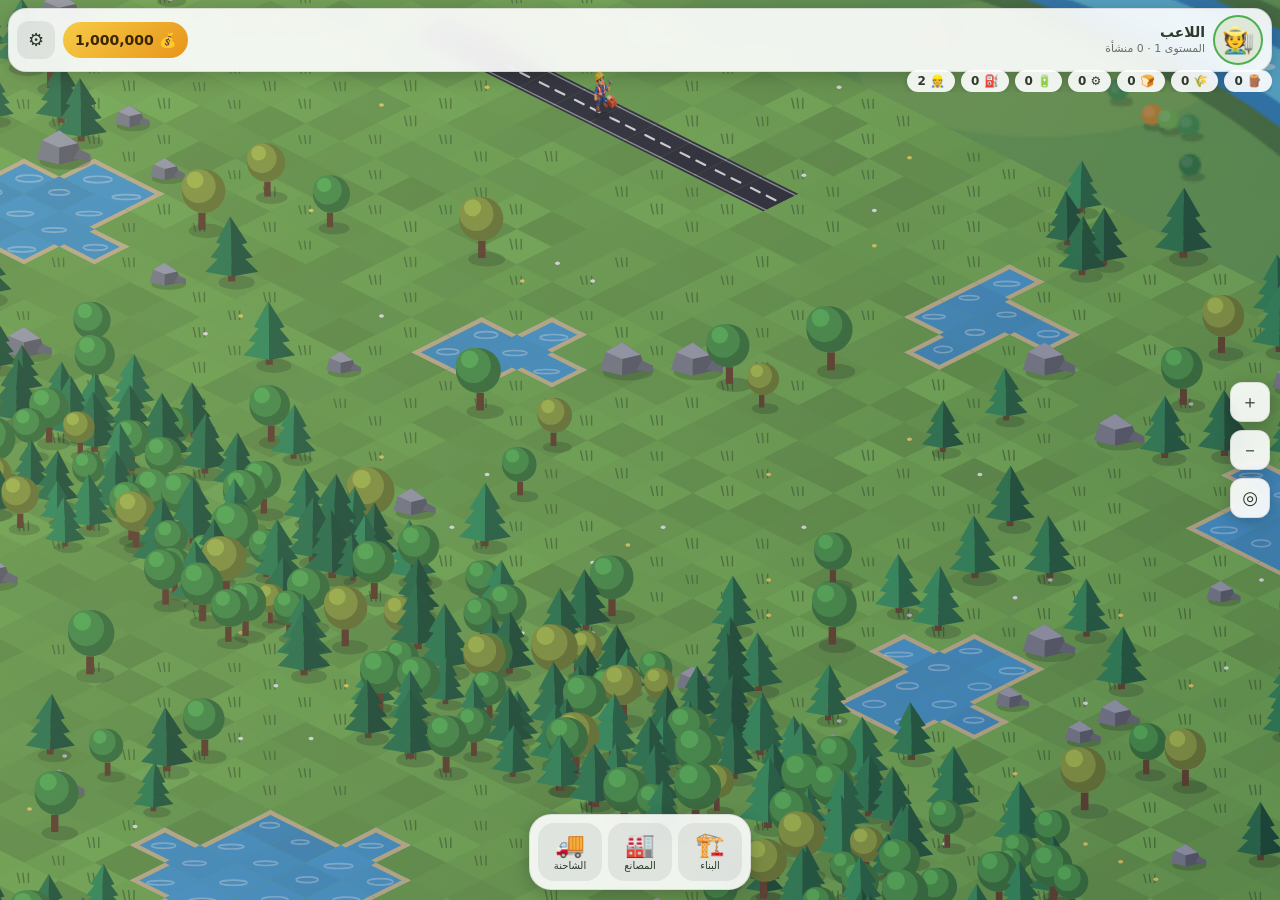
==== index.html @ 213ed7d1 "Apply new asset artwork to GitHub Pages game entry" ====
<!DOCTYPE html>
<html lang="ar" dir="rtl"><head><meta charset="utf-8">
<meta name="viewport" content="width=device-width, initial-scale=1, viewport-fit=cover">
<title>قريتي – المرحلة ١</title>
<style>
:root{--ink:#2b3a2a;--card:rgba(255,255,255,.9);--sky1:#bfe3f7;--sky2:#eaf6e4;box-sizing:border-box}
@media (prefers-color-scheme:dark){:root:not([data-theme="light"]){--ink:#e8f0e4;--card:rgba(28,38,36,.88);--sky1:#14212e;--sky2:#22362f}}
:root[data-theme="dark"]{--ink:#e8f0e4;--card:rgba(28,38,36,.88);--sky1:#14212e;--sky2:#22362f}
html,body{height:100%;margin:0;overflow:hidden;overscroll-behavior:none;touch-action:none;user-select:none;-webkit-user-select:none;color:var(--ink);background:linear-gradient(var(--sky1),var(--sky2));font-family:system-ui,"Segoe UI",Tahoma,sans-serif}
canvas{position:fixed;inset:0;width:100%;height:100%;touch-action:none;display:block}
.hud{position:fixed;left:10px;right:10px;display:flex;gap:8px;align-items:center;justify-content:space-between;pointer-events:none}
.top{top:calc(10px + env(safe-area-inset-top,0px))}
.bot{bottom:calc(10px + env(safe-area-inset-bottom,0px))}
.card{background:var(--card);border-radius:14px;padding:8px 12px;font-size:13px;box-shadow:0 2px 10px rgba(0,0,0,.18);backdrop-filter:blur(6px)}
.card b{font-size:15px}
.btns{display:flex;gap:6px;pointer-events:auto;flex-wrap:wrap;justify-content:flex-end;max-width:176px}
button{all:unset;cursor:pointer;width:38px;height:38px;border-radius:12px;background:var(--card);text-align:center;line-height:38px;font-size:18px;box-shadow:0 2px 8px rgba(0,0,0,.2)}
button.on{outline:2px solid #4caf50}#menu{display:none;pointer-events:auto;gap:6px;flex-wrap:wrap;justify-content:center}#menu.show{display:flex}#menu button{width:auto;padding:0 10px;font-size:14px}#cat{display:flex;gap:6px;overflow-x:auto;pointer-events:auto;scrollbar-width:none;padding:6px}#cat button{flex:0 0 auto;width:46px;height:46px;line-height:46px;font-size:24px;box-shadow:none;background:rgba(127,127,127,.14)}#pan{display:none;pointer-events:auto;max-height:30vh;overflow-y:auto;padding:8px}#pan.show{display:block}#det{font-size:13px;margin-bottom:6px;min-height:18px}#items{display:grid;grid-template-columns:repeat(auto-fill,minmax(84px,1fr));gap:8px}.it{background:rgba(127,127,127,.12);border-radius:12px;text-align:center;font-size:11px;padding:4px 2px;cursor:pointer;border:2px solid transparent}.it.on{border-color:#4caf50}.it img{width:100%;display:block}
</style></head><body>
<canvas id="c"></canvas>
<div class="hud top"><div class="card"><b>🏡 قريتي — المرحلة ٢</b><br><span id="cnt"></span><br><span id="res">🪵 0 · 🌾 0</span></div>
<div class="btns"><button id="br" title="بداية جديدة">🔄</button><button id="bg" title="الشبكة">▦</button><button id="bz" title="تقريب">＋</button><button id="bm" title="تبعيد">－</button><button id="bc" title="توسيط">◎</button></div></div>
<div class="hud bot" style="flex-direction:column;align-items:stretch"><div class="card" id="info">اختر منشأة من الأسفل ثم المس الأرض · المس مبنى لنقله · اسحب للتحريك</div><div class="card" id="pan"><div id="det"></div><div id="items"></div></div><div class="card" id="cat"></div></div>
<script>
const W=50,H=40,TW=64,TH=32,$=id=>document.getElementById(id);
const cv=$('c'),ctx=cv.getContext('2d');
const ASSET_IMAGES={};
const ASSET_FILES={"Farm House":"farm-house","Lumberjack House":"lumberjack-house","Farm Tractor":"farm-tractor","Lumber Yard":"lumber-yard","Wood Shed":"wood-storage","Silo":"grain-silo","Storehouse":"goods-storage","Warehouse":"general-depot","Pantry":"food-storage","Fuel Storage":"fuel-storage","Bakery":"bakery","Cakery":"cake-factory","Candy Shop":"candy-factory","Chocolate Shop":"chocolate-factory","Windmill":"grain-mill","Feed Mill":"feed-factory","Winery":"winery","Cafe":"cafe","Chicken Coop":"chicken","Sheep Pen":"sheep","Milk Barn":"cow","Duck House":"duck-house","Trough":"feed-trough","Iron Mine":"iron-mine","Lumber Mill":"lumber-mill","Fabric Plant":"fabric-plant","Steel Mill":"steel-mill","Power Plant":"power-plant","Nuclear Power":"nuclear","Wind Turbine":"wind-turbine","Trade Dock":"trade-pier","Trade Depot":"trade-depot","Forklift":"forklift","Builder House":"builder-house","Worker House":"worker-house","Sales Truck":"delivery-truck"};
Object.entries({...ASSET_FILES,farmer:"farmer","animal-worker":"animal-worker","construction-worker":"construction-worker","factory-worker":"factory-worker"}).forEach(([name,file])=>{const im=new Image();im.onload=()=>{if(typeof WS!=="undefined")Object.keys(WS).forEach(k=>delete WS[k])};im.onerror=()=>console.warn("Asset failed to load:",file);im.src="./src/assets/"+file+".png";ASSET_IMAGES[name]=im});

let cw,ch,dpr,cam={x:0,y:0,s:1},grid=false,sel=null;
const P=(x,y,z=0)=>[(x-y)*TW/2,(x+y)*TH/2-z];
const R=(c,f=1,a=1)=>`rgba(${c.map(v=>Math.min(255,v*f)|0)},${a})`;
const hs=(x,y,k=0)=>{let n=Math.sin(x*127.1+y*311.7+k*74.7)*43758.5453;return n-Math.floor(n)};
let seed=11;const rnd=()=>(seed=seed*16807%2147483647)/2147483647;
function poly(pts,fill,line,lw=1){ctx.beginPath();pts.forEach((p,i)=>{const q=P(p[0],p[1],p[2]||0);i?ctx.lineTo(q[0],q[1]):ctx.moveTo(q[0],q[1])});ctx.closePath();if(fill){ctx.fillStyle=fill;ctx.fill()}if(line){ctx.strokeStyle=line;ctx.lineWidth=lw;ctx.stroke()}}
function seg(a,b,col,lw=1){const p=P(...a),q=P(...b);ctx.beginPath();ctx.moveTo(p[0],p[1]);ctx.lineTo(q[0],q[1]);ctx.strokeStyle=col;ctx.lineWidth=lw;ctx.stroke()}
const ell=(x,y,rx,ry,fill)=>{ctx.beginPath();ctx.ellipse(x,y,rx,ry,0,0,7);ctx.fillStyle=fill;ctx.fill()};

/* ---------- map ---------- */
const T=Array.from({length:W},()=>new Int8Array(H)); // 0 free 1 road 2 water 3 building 4 tree 5 rock
const NAMES=['متاح للبناء ✓','طريق','بركة ماء','مبنى','شجرة','صخرة','قطعة زراعية'];
const objs=[];
[[22,5,1.7],[33,6,2.3],[6,15,2],[32,16,1.8],[16,13,1.4]].forEach(([cx,cy,r])=>{
 for(let x=0;x<W;x++)for(let y=0;y<H;y++)if(Math.hypot(x+.5-cx,y+.5-cy)<r+(hs(x,y,3)-.5)*.9)T[x][y]=2});
for(let x=6;x<=15;x++)T[x][4]=1;

for(let x=0;x<W;x++)for(let y=0;y<H;y++){
 if(x>=40||y>=25||T[x][y])continue;
 const base=x>=2&&x<=19&&y<=9;
 if(base)continue;
 const p=y>=20?.8:y>=18?.3:(x<3||x>36||y<2)?.35:.12;
 if(rnd()<p){T[x][y]=4;
  objs.push({k:'tree',x:x+.5+(rnd()-.5)*.45,y:y+.5+(rnd()-.5)*.45,s:.8+rnd()*.4,pine:rnd()>.45,v:rnd()});
  if(y>=20&&rnd()<.4)objs.push({k:'tree',x:x+.5+(rnd()-.5)*.8,y:y+.5+(rnd()-.5)*.8,s:.7+rnd()*.4,pine:rnd()>.4,v:rnd()});
 }else if(y<20&&rnd()<.04){T[x][y]=5;objs.push({k:'rock',x:x+.5,y:y+.5,s:.8+rnd()*.5})}
}
objs.push({k:'house',x:7,y:2,fw:2,fd:2,mv:1,c:[243,228,196],rc:[196,72,52],door:[.4,.62],wins:[[.08,.28],[.72,.92]],bw:[.3,.7],beam:1,shut:1,flower:1});
objs.push({k:'house',x:10,y:2,fw:2,fd:2,mv:1,c:[160,110,68],rc:[58,112,86],door:[.1,.32],wins:[[.46,.66],[.76,.94]],bw:[.3,.7],log:1,shut:0});
objs.push({k:'silo',x:13,y:2,fw:2,fd:2,mv:1});
const OBJ=Array.from({length:W},()=>Array(H).fill(null));let placing=null,mov=null,roadEraseMode=false,wood=0,crop=0,bat=0,money=1000000;
const dep=o=>o.x+o.y+((o.fw||0)+(o.fd||0))/2-(o.role=='field'?.6:0);
function occ(o,on){if(o.nocc)return;for(let i=0;i<(o.fw||1);i++)for(let j=0;j<(o.fd||1);j++){const x=o.x+i,y=o.y+j;OBJ[x][y]=on?o:null;T[x][y]=on?(o.role=='field'?6:3):0}}
objs.filter(o=>o.mv).forEach(o=>occ(o,1));
const SHORE=[];for(let x=0;x<W;x++)for(let y=0;y<H;y++)if(T[x][y]<2&&[[1,0],[-1,0],[0,1],[0,-1]].some(([a,b])=>x+a>=0&&y+b>=0&&x+a<W&&y+b<H&&T[x+a][y+b]==2))SHORE.push({x:x+.5,y:y+.5});
[[objs.find(o=>o.log),'wood'],[objs.find(o=>o.beam),'farm']].forEach(([h,r])=>objs.push({k:'worker',role:r,home:h,x:h.x+h.fw/2+.02,y:h.y+h.fd+.55,st:'idle',tm:0,car:null,fx:1,mvg:0,walk:false}));
objs.filter(o=>o.k=='house'||o.k=='silo').forEach(o=>{occ(o,0);objs.splice(objs.indexOf(o),1)});
$('cnt').textContent=`${W*H} مربع (${W}×${H}) · متاح: ${T.reduce((s,c)=>s+c.reduce((a,v)=>a+(v==0),0),0)}`;

/* ---------- tiles ---------- */
const GR=[118,178,76],DIRT=[128,88,52],WAT=[72,160,212],SAND=[226,208,150],ROAD=[170,170,176];
const isW=(x,y)=>x<0||y<0||x>=W||y>=H||T[x][y]==2;
const isR=(x,y)=>x>=0&&y>=0&&x<W&&y<H&&T[x][y]==1;
function tile(x,y,t){
 if(false)poly([[x+1,y],[x+1,y+1],[x+1,y+1,-16],[x+1,y,-16]],R(DIRT,.72));
 if(false)poly([[x,y+1],[x+1,y+1],[x+1,y+1,-16],[x,y+1,-16]],R(DIRT,.95));
 const v=T[x][y],h=hs(x,y),sq=[[x,y],[x+1,y],[x+1,y+1],[x,y+1]],[cx,cy]=P(x+.5,y+.5);
 if(v==2){
  poly(sq,R(WAT,.95+h*.1));
  [[x,y-1,[[x,y],[x+1,y],[x+1,y+.14],[x,y+.14]]],[x+1,y,[[x+1,y],[x+1,y+1],[x+.86,y+1],[x+.86,y]]],[x,y+1,[[x,y+1],[x+1,y+1],[x+1,y+.86],[x,y+.86]]],[x-1,y,[[x,y],[x,y+1],[x+.14,y+1],[x+.14,y]]]]
   .forEach(([a,b,s])=>{if(!isW(a,b))poly(s,R(SAND,.95))});
  ctx.strokeStyle='rgba(255,255,255,.4)';ctx.lineWidth=1.5;ctx.beginPath();
  const k=Math.sin(t/800+x*1.3+y*.7);ctx.ellipse(cx+k*5,cy+(h-.5)*6,8+h*5,2.5+k*.6,0,0,6.3);ctx.stroke();
  return}
 if(v==1){roadTile(x,y,sq,h);return}if(false){
  poly(sq,R(ROAD,.96+h*.08));
  if(!isR(x,y-1))poly([[x,y],[x+1,y],[x+1,y+.1],[x,y+.1]],R(ROAD,.8));
  if(!isR(x,y+1))poly([[x,y+1],[x+1,y+1],[x+1,y+.9],[x,y+.9]],R(ROAD,.8));
  seg([x,y+.5],[x+1,y+.5],R(ROAD,.7),1.2);seg([x+.5,y],[x+.5,y+.5],R(ROAD,.7),1.2);seg([x+.25,y+.5],[x+.25,y+1],R(ROAD,.7),1.2);seg([x+.75,y+.5],[x+.75,y+1],R(ROAD,.7),1.2);
  for(let i=0;i<3;i++){const q=P(x+hs(x,y,i)*.8+.1,y+hs(x,y,i+9)*.8+.1);ell(q[0],q[1],2.5,1.3,R(ROAD,.7+i*.15))}
  return}
 poly(sq,R(GR,(x+y)%2?.96:1.02)); ctx.globalAlpha=.55;poly(sq,R(GR,.85+h*.3));ctx.globalAlpha=1;
 if(h>.5){ctx.strokeStyle=R(GR,.72);ctx.lineWidth=1.3;ctx.beginPath();for(let i=-1;i<2;i++){ctx.moveTo(cx+i*4,cy+2);ctx.lineTo(cx+i*5-1,cy-3-(h*4))}ctx.stroke()}
 if(hs(x,y,5)>.93){ell(cx+5,cy-1,2.2,1.6,hs(x,y,6)>.5?'#ffe45e':'#fff')}
}

/* ---------- objects ---------- */
function tree(o,t){
 const [sx,sy]=P(o.x,o.y),s=o.s,sw=Math.sin(t/900+o.x*1.7+o.y)*1.6*s+(o.shake?Math.sin(t/70)*3.5*s:0),f=.85+o.v*.3;
 ell(sx+4*s,sy+1,15*s,6*s,'rgba(0,0,0,.18)');
 ctx.fillStyle='#6b4527';ctx.fillRect(sx-3*s,sy-14*s,6*s,14*s);
 if(o.pine){const G=[44,122,72];
  for(let i=0;i<3;i++){const w=(22-i*4.5)*s,by=sy-(8+i*12)*s,ty=by-22*s,tx=sx+sw*(i+1)/3;
   ctx.beginPath();ctx.moveTo(sx-w,by);ctx.lineTo(tx,ty);ctx.lineTo(sx,by+4*s);ctx.fillStyle=R(G,1.15*f);ctx.fill();
   ctx.beginPath();ctx.moveTo(sx+w,by);ctx.lineTo(tx,ty);ctx.lineTo(sx,by+4*s);ctx.fillStyle=R(G,.78*f);ctx.fill()}
 }else{const G=o.v>.8?[150,170,60]:[78,160,70];
  ctx.beginPath();ctx.arc(sx+sw,sy-32*s,18*s,0,7);ctx.fillStyle=R(G,.78);ctx.fill();
  ctx.beginPath();ctx.arc(sx-4*s+sw,sy-36*s,14*s,0,7);ctx.fillStyle=R(G,1);ctx.fill();
  ctx.beginPath();ctx.arc(sx-7*s+sw,sy-41*s,7*s,0,7);ctx.fillStyle=R(G,1.22);ctx.fill()}
}
function rock(o){
 const [sx,sy]=P(o.x,o.y),s=o.s,g=[142,144,152];
 const pt=(a)=>a.map(([x,y])=>[sx+x*s,sy+y*s]);
 ell(sx+4*s,sy+2,18*s,6*s,'rgba(0,0,0,.18)');
 const fill=(a,c)=>{ctx.beginPath();pt(a).forEach((p,i)=>i?ctx.lineTo(...p):ctx.moveTo(...p));ctx.closePath();ctx.fillStyle=R(g,c);ctx.fill()};
 fill([[-16,0],[-12,-13],[0,-20],[0,4]],.95);fill([[0,-20],[13,-11],[17,0],[0,4]],.7);fill([[-12,-13],[0,-20],[13,-11],[0,-8]],1.2);
 fill([[10,0],[14,-7],[22,-3],[22,2]],.8);
}
function hay(o){
 const [sx,sy]=P(o.x,o.y);ell(sx+3,sy+2,26,8,'rgba(0,0,0,.16)');
 [[-12,0],[8,0],[-2,-14]].forEach(([dx,dy])=>{const x=sx+dx,y=sy+dy;
  ctx.fillStyle='#e0b94a';ctx.fillRect(x-9,y-12,18,12);ell(x,y,9,3,'#c99d32');ell(x,y-12,9,3,'#f0d070');
  ctx.strokeStyle='#8a5e22';ctx.lineWidth=1.3;ctx.strokeRect(x-9,y-8,18,2.2)});
 for(let i=0;i<4;i++){const x=sx+22+i*5,y=sy+i%2*3;ctx.strokeStyle='#d9b840';ctx.lineWidth=2;ctx.beginPath();ctx.moveTo(x,y);ctx.lineTo(x+Math.sin(performance.now()/700+i)*2,y-14);ctx.stroke()}
}
function logs(o){
 const [sx,sy]=P(o.x,o.y);ell(sx+4,sy+3,28,8,'rgba(0,0,0,.16)');
 const row=(n,y0,x0)=>{for(let i=0;i<n;i++){const x=sx+x0+i*13,y=sy+y0;ctx.fillStyle='#8a5a32';ctx.fillRect(x-7,y-9,22,9);ell(x+15,y-4.5,4.5,4.5,'#e4c08a');ell(x+15,y-4.5,2,2,'#b88a52');ell(x-7,y-4.5,4.5,4.5,'#6e4526')}};
 row(3,2,-24);row(2,-7,-17);row(1,-16,-10);
 ctx.fillStyle='#7a5230';ctx.fillRect(sx+22,sy-8,12,10);ell(sx+28,sy-8,6,2.5,'#d9b27a');
 ctx.strokeStyle='#5a3a20';ctx.lineWidth=2;ctx.beginPath();ctx.moveTo(sx+28,sy-9);ctx.lineTo(sx+36,sy-22);ctx.stroke();
 ctx.fillStyle='#b9c0c8';ctx.beginPath();ctx.moveTo(sx+33,sy-22);ctx.lineTo(sx+44,sy-20);ctx.lineTo(sx+37,sy-14);ctx.fill();
}
function win(f,u1,u2,z1,z2,dk,sh){
 const q=(a,b,c,d,fill)=>poly([f(a,c),f(b,c),f(b,d),f(a,d)],fill);
 if(sh){q(u1-.11,u1-.03,z1-2,z2+2,dk?'#3f7f52':'#4d9a63');q(u2+.03,u2+.11,z1-2,z2+2,dk?'#3f7f52':'#4d9a63')}
 q(u1-.03,u2+.03,z1-2,z2+2,dk?'#d9d2c4':'#f6f1e6');q(u1,u2,z1,z2,dk?'#5f94b0':'#8fc8e4');
 const um=(u1+u2)/2,zm=(z1+z2)/2;seg(f(um,z1),f(um,z2),'#f6f1e6',1.6);seg(f(u1,zm),f(u2,zm),'#f6f1e6',1.6);
 q(u1-.04,u2+.04,z1-4,z1-2,dk?'#b8ac96':'#d9cdb8');
}
function house(o,t){
 const x0=o.x,y0=o.y,w=2,d=2,H=40,Rh=34,X1=x0+w,Y1=y0+d,ym=y0+1;
 const fa=(u,z)=>[x0+u*w,Y1,z],fb=(u,z)=>[X1,y0+u*d,z];
 const qa=(a,b,c,e,fl)=>poly([fa(a,c),fa(b,c),fa(b,e),fa(a,e)],fl),qb=(a,b,c,e,fl)=>poly([fb(a,c),fb(b,c),fb(b,e),fb(a,e)],fl);
 poly([[x0,Y1],[X1,Y1],[X1+.5,Y1-.4],[X1+.5,y0+.1],[X1,y0]],'rgba(0,0,0,.17)');
 poly([fa(0,0),fa(1,0),fa(1,H),fa(0,H)],R(o.c,1));poly([fb(0,0),fb(1,0),fb(1,H),fb(0,H)],R(o.c,.78));
 if(o.log){for(let z=7;z<H;z+=7){seg(fa(0,z),fa(1,z),R(o.c,.62),1.6);seg(fb(0,z),fb(1,z),R(o.c,.5),1.6)}
  qa(0,.035,0,H,R(o.c,.7));qb(.965,1,0,H,R(o.c,.55));qb(0,.035,0,H,R(o.c,.55))}
 if(o.beam){const B=[110,72,44];qa(0,.04,0,H,R(B,1));qa(.96,1,0,H,R(B,1));qa(0,1,H-5,H,R(B,1));qb(0,.05,0,H,R(B,.8));qb(.95,1,0,H,R(B,.8));qb(0,1,H-5,H,R(B,.8));qa(.5,.52,0,H-5,R(B,1))}
 const S=[150,148,142];qa(0,1,0,6,R(S,1));qb(0,1,0,6,R(S,.78));
 // door
 const [a,b]=o.door;qa(a-.04,b+.04,0,30,R([90,58,34],1));qa(a,b,0,28,R([140,92,54],1));seg(fa((a+b)/2,0),fa((a+b)/2,28),R([90,58,34]),1.4);
 const kn=P(...fa(b-.04,13));ell(kn[0],kn[1],1.8,1.8,'#f2cf58');qa(a-.06,b+.06,0,3,R(S,1.1));
 o.wins.forEach(([u1,u2])=>{win(fa,u1,u2,16,32,0,o.shut);
  if(o.flower){qa(u1-.04,u2+.04,10,14,'#7a4a2a');for(let i=0;i<4;i++){const p=P(...fa(u1+.01+i*(u2-u1)/3.4,15));ell(p[0],p[1],2,2,['#e85a7a','#ffd34d','#fff','#e85a7a'][i])}}});
 win(fb,o.bw[0],o.bw[1],16,32,1,o.shut);
 // roof
 const rc=o.rc,ov=.18;
 poly([[X1,y0,H],[X1,Y1,H],[X1,ym,H+Rh]],R(o.c,.74));
 poly([[X1,ym-.13,H+5],[X1,ym+.13,H+5],[X1,ym+.13,H+17],[X1,ym-.13,H+17]],'#f1ebdd');poly([[X1,ym-.09,H+7],[X1,ym+.09,H+7],[X1,ym+.09,H+15],[X1,ym-.09,H+15]],'#5f94b0');
 const ex=Y1+ov,ez=H-3;
 poly([[x0-.15,ex,ez],[X1+.15,ex,ez],[X1+.15,ym,H+Rh],[x0-.15,ym,H+Rh]],R(rc,1));
 for(let k=1;k<6;k++){const f=k/6,yy=ex-f*(ex-ym),zz=ez+f*(H+Rh-ez);seg([x0-.15,yy,zz],[X1+.15,yy,zz],R(rc,.72),1.5)}
 for(let u=0;u<=1.001;u+=.125)seg([x0-.15+u*(w+.3),ex,ez],[x0-.15+u*(w+.3),ym,H+Rh],R(rc,.8),.8);
 poly([[x0-.15,ex,ez],[X1+.15,ex,ez],[X1+.15,ex,ez-5],[x0-.15,ex,ez-5]],R(rc,.62));
 poly([[X1+.15,ex,ez],[X1+.15,ym,H+Rh],[X1+.15,ym,H+Rh-5],[X1+.15,ex,ez-5]],R(rc,.55));
 seg([x0-.15,ym,H+Rh],[X1+.15,ym,H+Rh],R(rc,.5),3.5);
 // chimney
 const cx=x0+1.3,cz=H+Rh-8,ct=H+Rh+16,B2=[150,90,70];
 poly([[cx,ym,cz],[cx+.3,ym,cz],[cx+.3,ym,ct],[cx,ym,ct]],R(B2,1));poly([[cx+.3,ym-.3,cz],[cx+.3,ym,cz],[cx+.3,ym,ct],[cx+.3,ym-.3,ct]],R(B2,.75));
 poly([[cx-.03,ym+.03,ct],[cx+.33,ym+.03,ct],[cx+.33,ym-.33,ct],[cx-.03,ym-.33,ct]],'#5b4038');
 for(let i=0;i<3;i++){const ph=(t/2800+i/3)%1,p=P(cx+.15,ym-.15,ct+ph*45);ell(p[0]+ph*10,p[1],4+ph*7,4+ph*7,`rgba(255,255,255,${.55*(1-ph)})`)}
}
function silo(o,t){
 const [sx,sy]=P(o.x+1,o.y+1),r=.88,rx=r*TW*.7071,ry=r*TH*.7071,bh=46,cH=42,WL=[214,186,142],RC=[198,74,52];
 ell(sx+rx*.5,sy+3,rx*1.25,ry*1.2,'rgba(0,0,0,.17)');
 ell(sx,sy+1,rx*1.07,ry*1.07,R([150,148,142]));
 const g=ctx.createLinearGradient(sx-rx,0,sx+rx,0);g.addColorStop(0,R(WL,1.12));g.addColorStop(.5,R(WL,.97));g.addColorStop(1,R(WL,.66));
 ctx.beginPath();ctx.moveTo(sx-rx,sy-bh);ctx.lineTo(sx-rx,sy);ctx.ellipse(sx,sy,rx,ry,0,Math.PI,0,true);ctx.lineTo(sx+rx,sy-bh);ctx.ellipse(sx,sy-bh,rx,ry,0,0,Math.PI,true);ctx.closePath();ctx.fillStyle=g;ctx.fill();
 ctx.strokeStyle=R(WL,.62);ctx.lineWidth=1;
 for(let i=1;i<9;i++){const a=Math.PI*i/9,x=sx+rx*Math.cos(a),yy=ry*Math.sin(a);ctx.beginPath();ctx.moveTo(x,sy-bh+yy);ctx.lineTo(x,sy+yy);ctx.stroke()}
 [10,bh-9].forEach(z=>{ctx.beginPath();ctx.ellipse(sx,sy-z,rx,ry,0,0,Math.PI);ctx.strokeStyle='#5d5048';ctx.lineWidth=3;ctx.stroke()});
 // door
 const dy=sy+ry;ctx.beginPath();ctx.moveTo(sx-11,dy+1);ctx.lineTo(sx-11,dy-20);ctx.arc(sx,dy-20,11,Math.PI,0);ctx.lineTo(sx+11,dy+1);ctx.fillStyle='#5a3a22';ctx.fill();
 ctx.beginPath();ctx.moveTo(sx-8,dy);ctx.lineTo(sx-8,dy-20);ctx.arc(sx,dy-20,8,Math.PI,0);ctx.lineTo(sx+8,dy);ctx.fillStyle='#8f5e36';ctx.fill();
 ctx.strokeStyle='#5a3a22';ctx.lineWidth=1.2;ctx.beginPath();ctx.moveTo(sx,dy);ctx.lineTo(sx,dy-28);ctx.stroke();
 // small window
 ctx.fillStyle='#f6f1e6';ctx.fillRect(sx-6,sy-bh+10+ry*.9-2,12,12);ctx.fillStyle='#5f94b0';ctx.fillRect(sx-4,sy-bh+10+ry*.9,8,8);
 // cone roof
 const r2=1.16,rx2=rx*r2,ry2=ry*r2,ay=sy-bh-cH,gg=ctx.createLinearGradient(sx-rx2,0,sx+rx2,0);
 gg.addColorStop(0,R(RC,1.2));gg.addColorStop(.5,R(RC,.98));gg.addColorStop(1,R(RC,.65));
 ctx.beginPath();ctx.moveTo(sx-rx2,sy-bh);ctx.lineTo(sx,ay);ctx.lineTo(sx+rx2,sy-bh);ctx.ellipse(sx,sy-bh,rx2,ry2,0,0,Math.PI,false);ctx.closePath();ctx.fillStyle=gg;ctx.fill();
 ctx.strokeStyle=R(RC,.62);ctx.lineWidth=1.2;
 for(let i=1;i<10;i++){const a=Math.PI*i/10;ctx.beginPath();ctx.moveTo(sx,ay);ctx.lineTo(sx+rx2*Math.cos(a),sy-bh+ry2*Math.sin(a));ctx.stroke()}
 ctx.beginPath();ctx.ellipse(sx,sy-bh,rx2,ry2,0,0,Math.PI);ctx.strokeStyle=R(RC,.55);ctx.lineWidth=3;ctx.stroke();
 ell(sx,ay-2,4,4,'#f2cf58');ctx.strokeStyle='#5d5048';ctx.lineWidth=1.5;ctx.beginPath();ctx.moveTo(sx,ay-5);ctx.lineTo(sx,ay-13);ctx.stroke();
}
const find=k=>objs.filter(o=>(o.role||o.k)==k),nearest=(a,w)=>a.reduce((b,o)=>!b||Math.hypot(o.x-w.x,o.y-w.y)<Math.hypot(b.x-w.x,b.y-w.y)?o:b,null);
const fr=o=>({x:o.x+o.fw/2+.02,y:o.y+o.fd+.55});
const src=w=>{const ws=find('well');return nearest(ws.length?ws.map(o=>({x:o.x+.5,y:o.y+1.35})):SHORE,w)};
function go(w,tx,ty,dt){const dx=tx-w.x,dy=ty-w.y,l=Math.hypot(dx,dy);if(l<.07)return true;const s=Math.min(l,1.7*dt);w.x+=dx/l*s;w.y+=dy/l*s;w.mvg+=dt*10;w.walk=true;w.fx=dx-dy>=0?1:-1;return false}
function update(dt){[...objs].forEach(o=>{if(o.role=='field'&&o.st==1){o.t+=dt;if(o.t>=10)o.st=2}if(o.k=='worker')(o.role=='wood'?aiW:o.role=='hand'?aiH:aiF)(o,dt);if(o.mv&&!o.sp){o.sp=1;spawnFor(o)}tick(o,dt)});const s=`🪵 ${wood} · 🌾 ${crop} · 🔋 ${bat} · 💰 ${money.toLocaleString()}`;if($('res').textContent!=s)$('res').textContent=s}
function aiW(w,dt){w.walk=false;w.tm+=dt;const st=find('store')[0];
 switch(w.st){
 case'idle':{const b=nearest(objs.filter(o=>o.k=='tree'&&!o.res),w);if(b){b.res=1;w.tg=b;w.st='toTree'}else{const h=fr(w.home);go(w,h.x,h.y,dt)}break}
 case'toTree':if(go(w,w.tg.x+.3,w.tg.y+.3,dt)){w.fx=(w.tg.x-w.x)-(w.tg.y-w.y)>=0?1:-1;w.st='chop';w.tm=0}break;
 case'chop':w.tg.shake=1;if(w.tm>4){const g=w.tg,tx=Math.floor(g.x),ty=Math.floor(g.y);objs.splice(objs.indexOf(g),1);if(!objs.some(o=>o.k=='tree'&&Math.floor(o.x)==tx&&Math.floor(o.y)==ty))T[tx][ty]=0;w.log={k:'log',x:g.x,y:g.y};objs.push(w.log);w.st='pick';w.tm=0}break;
 case'pick':if(w.tm>.8){objs.splice(objs.indexOf(w.log),1);w.car='log';w.st='toStore'}break;
 case'toStore':if(st&&go(w,st.x+st.fw/2,st.y+st.fd+.4,dt)){w.st='drop';w.tm=0}break;
 case'drop':if(w.tm>.6){wood++;w.car=null;w.st='idle'}break}}
function aiF(w,dt){w.walk=false;w.tm+=dt;const fl=find('field'),sl=stor('silo','depot');
 switch(w.st){
 case'idle':{const rd=nearest(fl.filter(f=>f.st==2&&!f.rs),w);if(rd){w.tg=rd;w.st='toHarv';break}const em=nearest(fl.filter(f=>f.st==0&&!f.rs),w);if(em&&src(w)){w.tg=em;w.st='toWater';break}const h=fr(w.home);go(w,h.x,h.y,dt);break}
 case'toHarv':if(go(w,w.tg.x+.5,w.tg.y+.5,dt)){w.st='harv';w.tm=0}break;
 case'harv':if(w.tm>1.5){w.tg.st=0;w.tg.t=0;w.car='crop';w.st='toSilo'}break;
 case'toSilo':if(sl&&go(w,sl.x+1,sl.y+2.6,dt)){w.st='drop';w.tm=0}break;
 case'drop':if(w.tm>.6){crop++;w.car=null;w.st='idle'}break;
 case'toWater':{const p=src(w);if(p&&go(w,p.x,p.y,dt)){w.st='fill';w.tm=0}break}
 case'fill':if(w.tm>1.2){w.car='bucket';w.st='toWF'}break;
 case'toWF':if(go(w,w.tg.x+.5,w.tg.y+.5,dt)){w.st='water';w.tm=0}break;
 case'water':if(w.tm>1.5){w.tg.st=1;w.tg.t=0;w.car=null;w.st='idle'}break}}
function logObj(o){const [sx,sy]=P(o.x,o.y);ell(sx+2,sy+1,12,4,'rgba(0,0,0,.18)');ctx.fillStyle='#8a5a32';ctx.fillRect(sx-8,sy-6,16,6);ell(sx+8,sy-3,3,3,'#e4c08a');ctx.fillRect(sx-6,sy-11,14,6);ell(sx+8,sy-8,3,3,'#e4c08a')}
function worker(o,t){const [sx,sy]=P(o.x,o.y),f=o.fx,sw=o.walk?Math.sin(o.mvg):0;
 const asset=o.role=='wood'?'construction-worker':o.role=='animal'?'animal-worker':o.role=='industry'?'factory-worker':'farmer',im=ASSET_IMAGES[asset];ell(sx,sy,9,3.5,'rgba(0,0,0,.2)');if(im&&im.complete&&im.naturalWidth){ctx.save();ctx.translate(sx+sw*2,sy);ctx.scale(f||1,1);ctx.drawImage(im,-17,-43,34,43);ctx.restore()}else{const farm=o.role!='wood';ctx.lineCap='round';ctx.strokeStyle='#4a3a2e';ctx.lineWidth=3.2;ctx.beginPath();ctx.moveTo(sx-2,sy-9);ctx.lineTo(sx-2+sw*4,sy);ctx.moveTo(sx+2,sy-9);ctx.lineTo(sx+2-sw*4,sy);ctx.stroke();ctx.fillStyle=farm?'#4f86c6':'#b5452f';ctx.fillRect(sx-5,sy-22,10,14);ell(sx,sy-27,4.6,4.8,'#f1c6a0');if(farm){ell(sx,sy-30,9,2.8,'#e6c25a');ctx.fillStyle='#e6c25a';ctx.fillRect(sx-4,sy-34,8,5)}else{ctx.fillStyle='#2f6b4a';ctx.fillRect(sx-4.5,sy-33,9,5)}}if(o.car=='log'){ctx.strokeStyle='#8a5a32';ctx.lineWidth=5;ctx.beginPath();ctx.moveTo(sx-f*8,sy-21);ctx.lineTo(sx+f*9,sy-27);ctx.stroke();ell(sx+f*9,sy-27,2.8,2.8,'#e4c08a')}
 const bx=sx+f*8;
 if(o.car=='bucket'||o.st=='fill'||o.st=='water'){const by=sy-12-(o.st=='water'?3:0);ctx.fillStyle='#8d949c';ctx.beginPath();ctx.moveTo(bx-4,by-7);ctx.lineTo(bx+4,by-7);ctx.lineTo(bx+3,by);ctx.lineTo(bx-3,by);ctx.fill();ell(bx,by-7,4,1.5,'#4aa3d8');if(o.st=='water')for(let i=0;i<3;i++)ell(bx+f*(3+i*2),by+((t/130+i*.33)%1)*12,1.4,1.4,'#7ec8f0')}
 if(o.car=='bat'){ctx.fillStyle='#3fb950';ctx.fillRect(bx-3,sy-24,6,10);ctx.fillStyle='#fff';ctx.fillRect(bx-1,sy-26,2,2)}if(o.car=='feed'){ell(bx,sy-17,5,6,'#c9a46a');ell(bx,sy-22,3,1.5,'#8a6a40')}if(o.car=='crop'){ctx.strokeStyle='#e3b93c';ctx.lineWidth=2;for(let i=-1;i<2;i++){ctx.beginPath();ctx.moveTo(bx,sy-12);ctx.lineTo(bx+i*3,sy-24);ctx.stroke();ell(bx+i*3,sy-25,1.6,3,'#f0cf55')}}
 if(o.st=='chop'||o.st=='harv'){const a=-1.2+Math.abs(Math.sin(t/140))*1.8,ax=sx+f*5,ay=sy-19,tx=ax+f*Math.cos(a)*13,ty=ay+Math.sin(a)*13;ctx.strokeStyle='#7a5230';ctx.lineWidth=2;ctx.beginPath();ctx.moveTo(ax,ay);ctx.lineTo(tx,ty);ctx.stroke();ell(tx,ty,3.2,2.6,'#c9ced4')}
 ell(sx+f*5,sy-17,2,2,'#f1c6a0')}
function field(o,t){const x=o.x,y=o.y,g=o.st==2?1:o.st==1?o.t/10:0;poly([[x,y],[x+1,y],[x+1,y+1],[x,y+1]],o.st==1?'#6b4426':'#8a5c34','#5b3b20',1.5);
 for(let i=1;i<4;i++)seg([x,y+i/4],[x+1,y+i/4],'rgba(60,35,18,.55)',2);
 if(g>0)for(let i=0;i<3;i++)for(let j=0;j<4;j++){const [px,py]=P(x+.15+j*.23,y+.25+i*.25),h=3+g*15,sw=Math.sin(t/500+i+j)*1.2;ctx.strokeStyle=o.st==2?'#e3b93c':R([90,170,70],.8+g*.3);ctx.lineWidth=2;ctx.beginPath();ctx.moveTo(px,py);ctx.lineTo(px+sw,py-h);ctx.stroke();if(o.st==2)ell(px+sw,py-h-2,1.8,3.2,'#f0cf55')}}
function well(o){const [sx,sy]=P(o.x+.5,o.y+.5),rx=17,ry=8.5;ell(sx+5,sy+3,rx*1.2,ry*1.1,'rgba(0,0,0,.17)');
 ctx.fillStyle='#a7a39b';ctx.beginPath();ctx.moveTo(sx-rx,sy-12);ctx.lineTo(sx-rx,sy);ctx.ellipse(sx,sy,rx,ry,0,Math.PI,0,true);ctx.lineTo(sx+rx,sy-12);ctx.fill();
 ell(sx,sy-12,rx,ry,'#c5c1b8');ell(sx,sy-12,rx-4,ry-2.4,'#2e6f94');
 ctx.fillStyle='#7a5230';ctx.fillRect(sx-rx+1,sy-40,3,30);ctx.fillRect(sx+rx-4,sy-40,3,30);
 ctx.beginPath();ctx.moveTo(sx-rx-5,sy-36);ctx.lineTo(sx,sy-52);ctx.lineTo(sx,sy-32);ctx.closePath();ctx.fillStyle='#d2593f';ctx.fill();
 ctx.beginPath();ctx.moveTo(sx+rx+5,sy-36);ctx.lineTo(sx,sy-52);ctx.lineTo(sx,sy-32);ctx.closePath();ctx.fillStyle='#a8422d';ctx.fill();
 ctx.strokeStyle='#5a4630';ctx.lineWidth=1.2;ctx.beginPath();ctx.moveTo(sx,sy-32);ctx.lineTo(sx,sy-20);ctx.stroke();ctx.fillStyle='#8a6a46';ctx.fillRect(sx-3,sy-20,6,5)}
function store(o){const x0=o.x,y0=o.y,X1=x0+1,Y1=y0+1,H=26,Rh=16,ym=y0+.5,C=[168,118,70],RC=[110,74,52],fa=(u,z)=>[x0+u,Y1,z],fb=(u,z)=>[X1,y0+u,z];
 poly([[x0,Y1],[X1,Y1],[X1+.4,Y1-.3],[X1+.4,y0+.1],[X1,y0]],'rgba(0,0,0,.17)');
 poly([fa(0,0),fa(1,0),fa(1,H),fa(0,H)],R(C,1));poly([fb(0,0),fb(1,0),fb(1,H),fb(0,H)],R(C,.78));
 for(let z=6;z<H;z+=6)seg(fb(0,z),fb(1,z),R(C,.5),1.3);
 poly([fa(.12,0),fa(.88,0),fa(.88,20),fa(.12,20)],'#3b2a1e');
 const n=Math.min(wood,8);for(let i=0;i<n;i++){const r=i<4?0:1,p=P(...fa(.22+(i%4)*.17+r*.08,4.5+r*8));ell(p[0],p[1],4.2,4.2,'#e4c08a');ell(p[0],p[1],1.8,1.8,'#b88a52')}
 poly([[X1,y0,H],[X1,Y1,H],[X1,ym,H+Rh]],R(C,.7));
 poly([[x0-.12,Y1+.14,H-2],[X1+.12,Y1+.14,H-2],[X1+.12,ym,H+Rh],[x0-.12,ym,H+Rh]],R(RC,1));
 for(let k=1;k<4;k++){const f=k/4;seg([x0-.12,Y1+.14-f*(Y1+.14-ym),H-2+f*(Rh+2)],[X1+.12,Y1+.14-f*(Y1+.14-ym),H-2+f*(Rh+2)],R(RC,.7),1.3)}
 seg([x0-.12,ym,H+Rh],[X1+.12,ym,H+Rh],R(RC,.5),3)}
const DRAW={tree,rock,hay,logs,house,silo,worker,field,well,store,log:logObj,cat:catDraw,veh:vehDraw};
const SZ={B:2,Y:2,E:2,M:2,D:2,S:2},WS={};
const RL={'Well':'well','Silo':'silo','Wood Shed':'store','Wind Turbine':'turb','Worker House':'whouse','Industry Worker House':'ihouse','Lumberjack House':'lhouse','Farm House':'fhouse','Storehouse':'depot','Warehouse':'depot','Farm Tractor':'tractor'},ROLE=d=>roleOf(d);
function wicon(i){if(WS[i])return WS[i];const d=ITEMS[i],c=document.createElement('canvas');c.width=120;c.height=90;gx=c.getContext('2d');const im=ASSET_IMAGES[d[2]];if(im&&im.complete&&im.naturalWidth)gx.drawImage(im,15,0,90,90);else{NG=d[3]=='H'?2:true;NB=true;try{K[d[3]](d[4],d[5],d[6],d[7])}catch(e){}NG=false;NB=false}return WS[i]=c}
const bub=(x,y,s,t)=>{const b=Math.sin(t/300)*2;ell(x,y+b,s.length>2?15:10,10,'rgba(255,255,255,.92)');ctx.font='12px sans-serif';ctx.textAlign='center';ctx.textBaseline='middle';ctx.fillStyle='#000';ctx.fillText(s,x,y+b+1)};
const DK=t=>Math.max(0,Math.sin(t/19099))*.3,once=f=>{let v;return()=>v||(v=f())},stor=(...r)=>{for(const k of r){const s=find(k)[0];if(s)return s}return null},ft=o=>({x:o.x+o.fw/2,y:o.y+o.fd+.35}),ct=o=>({x:o.x+.5,y:o.y+.5});
let GLOW=[];
function lighting(t){const dk=DK(t);ctx.save();ctx.setTransform(1,0,0,1,0,0);ctx.globalCompositeOperation='source-atop';const g=ctx.createLinearGradient(0,0,cv.width,cv.height);g.addColorStop(0,'rgba(255,240,200,.14)');g.addColorStop(1,'rgba(40,30,90,.14)');ctx.fillStyle=g;ctx.fillRect(0,0,cv.width,cv.height);if(dk>0){ctx.fillStyle='rgba(10,20,60,'+dk+')';ctx.fillRect(0,0,cv.width,cv.height)}ctx.globalCompositeOperation='lighter';ctx.setTransform(dpr*cam.s,0,0,dpr*cam.s,dpr*cam.x,dpr*cam.y);GLOW.forEach(([x,y,r])=>{const q=ctx.createRadialGradient(x,y,2,x,y,r);q.addColorStop(0,'rgba(255,200,100,'+Math.min(.7,dk*2.4)+')');q.addColorStop(1,'rgba(255,200,100,0)');ctx.fillStyle=q;ctx.beginPath();ctx.arc(x,y,r,0,7);ctx.fill()});GLOW=[];ctx.restore()}
function spawnFor(o){const r={whouse:'animal',lhouse:'wood',fhouse:'farm'}[o.role];if(!r)return;const d=fr(o);objs.push({k:'worker',role:r,home:o,x:d.x,y:d.y,st:'idle',tm:0,car:null,fx:1,mvg:0,walk:false})}
function tick(o,dt){if(o.role=='pen'){o.tw=(o.tw==null?12:o.tw)+dt;o.tf=(o.tf==null?18:o.tf)+dt;if(o.tw>20)o.nw=1;if(o.tf>28)o.nf=1}else if(o.role=='turb'){o.pt=(o.pt||0)+dt;if(o.pt>=60)o.bat=1}else if(o.k=='veh')aiT(o,dt)}
function aiH(w,dt){w.walk=false;if(!w.steps){w.steps=taskH(w);w.tm=0;if(!w.steps){const h=fr(w.home);go(w,h.x,h.y,dt);return}}
 const s=w.steps[0];if(!s){w.steps=null;return}
 if(s.go){const p=s.go();if(!p||go(w,p.x,p.y,dt)){w.steps.shift();w.tm=0}}else{w.st=s.st;w.tm+=dt;if(w.tm>=s.d){if(s.fn)s.fn();w.steps.shift();w.tm=0;w.st='idle'}}
 if(w.steps&&!w.steps.length)w.steps=null}
function taskH(w){const n=a=>nearest(a,w),sk=stor('depot','silo'),sk2=stor('silo','depot'),ws=src(w),sf=once(()=>{const s=stor('silo','depot');return s&&ft(s)}),sd=once(()=>{const s=stor('depot','silo');return s&&ft(s)});
 const bt=n(find('turb').filter(o=>o.bat&&!o.rs));
 if(bt&&sk){bt.rs=1;return[{go:()=>ft(bt)},{d:.8,st:'take',fn:()=>{bt.bat=0;bt.pt=0;bt.rs=0;w.car='bat'}},{go:sd},{d:.6,st:'drop',fn:()=>{bat++;w.car=null}}]}
 const hv=n(find('field').filter(f=>f.st==2&&!f.rs));
 if(hv&&sk2){hv.rs=1;return[{go:()=>ct(hv)},{d:1.5,st:'harv',fn:()=>{hv.st=0;hv.t=0;hv.rs=0;w.car='crop'}},{go:sf},{d:.6,st:'drop',fn:()=>{crop++;w.car=null}}]}
 const pw=n(find('pen').filter(p=>p.nw&&!p.rs));
 if(pw&&ws){pw.rs=1;return[{go:once(()=>src(w))},{d:1.2,st:'fill',fn:()=>{w.car='bucket'}},{go:()=>ft(pw)},{d:1.5,st:'water',fn:()=>{pw.nw=0;pw.tw=0;pw.rs=0;w.car=null}}]}
 const pf=n(find('pen').filter(p=>p.nf&&!p.rs));
 if(pf){pf.rs=1;return[{go:sf},{d:.8,st:'take',fn:()=>{if(crop>0)crop--;w.car='feed'}},{go:()=>ft(pf)},{d:1.5,st:'feed',fn:()=>{pf.nf=0;pf.tf=0;pf.rs=0;w.car=null}}]}
 const em=n(find('field').filter(f=>f.st==0&&!f.rs));
 if(em&&ws){em.rs=1;return[{go:once(()=>src(w))},{d:1.2,st:'fill',fn:()=>{w.car='bucket'}},{go:()=>ct(em)},{d:1.5,st:'water',fn:()=>{em.st=1;em.t=0;em.rs=0;w.car=null}}]}
 return null}
function aiT(o,dt){o.walk=false;o.tm=(o.tm||0)+dt;
 const mv=(tx,ty)=>{const dx=tx-o.x,dy=ty-o.y,l=Math.hypot(dx,dy);if(l<.1)return true;const s=Math.min(l,2.4*dt);o.x+=dx/l*s;o.y+=dy/l*s;o.walk=true;o.fx=dx-dy>=0?1:-1;return false};
 if(o.st=='idle'){const f=nearest(find('field').filter(f=>f.st==2&&!f.rs),o);if(f){f.rs=1;o.tg=f;o.st='toF'}else mv(o.hx,o.hy)}
 else if(o.st=='toF'){if(mv(o.tg.x+.5,o.tg.y+.5)){o.st='harv';o.tm=0}}
 else if(o.st=='harv'){o.walk=true;const s=Math.sin(o.tm*3)*.32;o.x=o.tg.x+.5+s;o.y=o.tg.y+.5+s;o.fx=Math.cos(o.tm*3)>0?1:-1;if(o.tm>2.2){o.tg.st=0;o.tg.t=0;o.tg.rs=0;o.car=1;o.st='toS'}}
 else if(o.st=='toS'){const s=stor('silo','depot');if(s&&mv(s.x+s.fw/2,s.y+s.fd+.5)){o.st='drop';o.tm=0}}
 else if(o.st=='drop'){if(o.tm>.6){crop+=2;o.car=0;o.st='idle'}}}
function vehDraw(o,t){const [sx,sy]=P(o.x,o.y),k=o.role=='truck'?.85:.65,f=o.fx||1,b=o.walk?Math.sin(t/55):0;ell(sx+5,sy+3,26,9,'rgba(0,0,0,.22)');ctx.save();ctx.translate(sx,sy+b);ctx.scale(f*k,k);ctx.drawImage(wicon(o.ci),-60,-64,120,90);ctx.restore();
 if(o.car)[[-10,-22],[-3,-26]].forEach(([u,v])=>ell(sx+u*f,sy+v,5,4,'#e3b93c'));
 if(o.walk){for(let i=0;i<3;i++){const ph=(t/450+i/3)%1;ell(sx-f*11,sy-14-ph*22,2+ph*4,2+ph*4,'rgba(90,90,90,'+.5*(1-ph)+')')}if(DK(t)>.05)GLOW.push([sx+f*22,sy-8,28])}}
function catDraw(o,t){const z=o.fw,[sx,sy]=P(o.x+z/2,o.y+z/2),d=ITEMS[o.ci],k=.8*z*({'Windmill':1.5,'Wind Turbine':1.5,'Wind Pump':1.25}[d[2]]||1),rl=o.role;
 if(rl=='field'&&o.st<2){field(o,t);if(o.st==0)bub(sx,sy-26,'💧',t);return}
 ell(sx+9*k,sy+4*k,40*k,16*k,'rgba(0,0,0,.2)');ctx.drawImage(wicon(o.ci),sx-60*k,sy-64*k,120*k,90*k);
 const X=u=>sx+(u-60)*k,Y=v=>sy+(v-64)*k;
 const R2={'Windmill':[60,46,26,4,5,'#e8d8b0'],'Wind Pump':[60,32,14,12,1.5,'#3a8fc0'],'Wind Turbine':[60,28,24,3,4,'#f4f6f8']}[d[2]];
 if(R2){const a=t/(d[2]=='Wind Turbine'?500:d[2]=='Windmill'?900:350);ctx.lineCap='round';for(let i=0;i<R2[3];i++){const q=a+i*6.2832/R2[3];ctx.beginPath();ctx.moveTo(X(R2[0]),Y(R2[1]));ctx.lineTo(X(R2[0])+Math.cos(q)*R2[2]*k,Y(R2[1])+Math.sin(q)*R2[2]*.85*k);ctx.strokeStyle=R2[5];ctx.lineWidth=R2[4]*k;ctx.stroke()}ell(X(R2[0]),Y(R2[1]),3*k,3*k,'#555')}
 if(d[2]=='Oil Pump'){const g=Math.sin(t/450)*.16,cs=Math.cos(g),sn=Math.sin(g),r=(u,v)=>[X(57+(u-57)*cs-(v-39)*sn),Y(39+(u-57)*sn+(v-39)*cs)],A=r(34,44),B=r(80,34),Hh=[r(30,40),r(40,42),r(38,52),r(30,50)],Wc=r(84,38);ctx.lineCap='round';ctx.beginPath();ctx.moveTo(A[0],A[1]);ctx.lineTo(B[0],B[1]);ctx.strokeStyle=d[4];ctx.lineWidth=5*k;ctx.stroke();ctx.beginPath();Hh.forEach((q,i)=>i?ctx.lineTo(q[0],q[1]):ctx.moveTo(q[0],q[1]));ctx.closePath();ctx.fillStyle=d[4];ctx.fill();ell(Wc[0],Wc[1],6*k,7*k,d[5]);ctx.beginPath();ctx.moveTo(X(36),Hh[3][1]);ctx.lineTo(X(36),Y(76));ctx.strokeStyle='#999';ctx.lineWidth=2*k;ctx.stroke()}
 const sm=d[3]=='B'&&d[7].includes('c')?[[70,30]]:d[3]=='Y'&&!'rlb'.includes(d[7])?[[92,26]]:d[3]=='E'&&d[7]=='p'?[[80,27],[94,37]]:null;
 if(sm)sm.forEach(([u,v],j)=>{for(let i=0;i<3;i++){const ph=(t/2600+i/3+j*.3)%1;ell(X(u)+ph*14*k,Y(v)-ph*34*k,(3+ph*6)*k,(3+ph*6)*k,'rgba(235,235,235,'+.6*(1-ph)+')')}});
 if(rl=='pen'&&(o.nw||o.nf))bub(sx,sy-48*k,(o.nw?'💧':'')+(o.nf?'🌾':''),t);
 if(rl=='turb'&&o.bat)bub(X(60),Y(10),'🔋',t);
 if(DK(t)>.05&&'YEM'.includes(d[3]))GLOW.push([sx,sy-18*k,46*k])}

/* ---------- loop ---------- */
function frame(t){const dt=Math.min(.05,(t-(frame.l||t))/1000);frame.l=t;update(dt);clampCam();
 ctx.setTransform(1,0,0,1,0,0);ctx.clearRect(0,0,cv.width,cv.height);
 ctx.setTransform(dpr*cam.s,0,0,dpr*cam.s,dpr*cam.x,dpr*cam.y);
 bgDyn(t);{const m=90*cam.s;for(let y=0;y<H;y++)for(let x=0;x<W;x++){const sx=cam.x+(x-y)*TW/2*cam.s,sy=cam.y+(x+y+1)*TH/2*cam.s;if(sx<-m||sx>cw+m||sy<-m*1.5||sy>ch+m*2)continue;tile(x,y,t)}};
 if(grid){ctx.strokeStyle='rgba(255,255,255,.28)';ctx.lineWidth=1;for(let y=0;y<H;y++)for(let x=0;x<W;x++)poly([[x,y],[x+1,y],[x+1,y+1],[x,y+1]],null,'rgba(255,255,255,.28)')}
 objs.forEach(o=>o.d=dep(o));objs.sort((a,b)=>a.d-b.d);objs.forEach(o=>{if(vis(o))DRAW[o.k](o,t)});lighting(t);if(mov)poly([[mov.x,mov.y],[mov.x+mov.fw,mov.y],[mov.x+mov.fw,mov.y+mov.fd],[mov.x,mov.y+mov.fd]],'rgba(255,220,60,.45)','#fff',2);
 if(sel){const v=T[sel.x][sel.y];poly([[sel.x,sel.y],[sel.x+1,sel.y],[sel.x+1,sel.y+1],[sel.x,sel.y+1]],v?'rgba(255,80,80,.38)':'rgba(90,255,110,.42)','#fff',2)}
 requestAnimationFrame(frame);
}

/* ---------- camera & input ---------- */
function rs(){dpr=Math.min(devicePixelRatio||1,2);cw=innerWidth;ch=innerHeight;cv.width=cw*dpr;cv.height=ch*dpr}
function center(){const [px,py]=P(20,12.5);cam.s=Math.min(1.1,cw/520);cam.x=cw/2-px*cam.s;cam.y=ch*.46-py*cam.s}
function zoom(f,cx=cw/2,cy=ch/2){const n=Math.max(Math.max(.15,ch/3300,cw/5000),Math.min(2.2,cam.s*f)),k=n/cam.s;cam.x=cx-(cx-cam.x)*k;cam.y=cy-(cy-cam.y)*k;cam.s=n}
function pick(px,py){const wx=(px-cam.x)/cam.s,wy=(py-cam.y)/cam.s,gx=(wy/(TH/2)+wx/(TW/2))/2,gy=(wy/(TH/2)-wx/(TW/2))/2,x=Math.floor(gx),y=Math.floor(gy);return x>=0&&y>=0&&x<W&&y<H?{x,y}:null}
const ptrs=new Map();let moved=0,pd=0,pm=null;
const mid2=(a,b)=>({x:(a.x+b.x)/2,y:(a.y+b.y)/2});
const finishPointer=(e,allowTap)=>{if(!ptrs.has(e.pointerId))return;
 if(allowTap&&ptrs.size===1&&moved<8)tap(e.clientX,e.clientY);
 ptrs.delete(e.pointerId);pd=0;pm=null;
 if(ptrs.size)moved=99;
};
cv.addEventListener('pointerdown',e=>{
 if(e.cancelable)e.preventDefault();
 try{cv.setPointerCapture(e.pointerId)}catch(_){}
 ptrs.set(e.pointerId,{x:e.clientX,y:e.clientY});
 if(ptrs.size===1)moved=0;
 if(ptrs.size===2){const [a,b]=[...ptrs.values()];pd=Math.hypot(a.x-b.x,a.y-b.y);pm=mid2(a,b);moved=99}
},{passive:false});
cv.addEventListener('pointermove',e=>{
 const p=ptrs.get(e.pointerId);if(!p)return;
 const ox=p.x,oy=p.y;p.x=e.clientX;p.y=e.clientY;
 if(ptrs.size===1){
  if(isRd()){paint(e.clientX,e.clientY);moved=99}
  else{cam.x+=e.clientX-ox;cam.y+=e.clientY-oy;moved+=Math.abs(e.clientX-ox)+Math.abs(e.clientY-oy)}
 }else if(ptrs.size===2){
  const [a,b]=[...ptrs.values()],d=Math.hypot(a.x-b.x,a.y-b.y),m=mid2(a,b);
  if(pd>0&&d>0){const f=d/pd;if(f>1.012||f<.988)zoom(f,m.x,m.y)}
  if(pm){cam.x+=m.x-pm.x;cam.y+=m.y-pm.y}
  pd=d;pm=m;moved=99;
 }
});
cv.addEventListener('pointerup',e=>finishPointer(e,true));
cv.addEventListener('pointercancel',e=>finishPointer(e,false));
cv.addEventListener('lostpointercapture',e=>finishPointer(e,false));
cv.addEventListener('contextmenu',e=>e.preventDefault());
cv.addEventListener('wheel',e=>{e.preventDefault();zoom(e.deltaY<0?1.12:.89,e.clientX,e.clientY)},{passive:false});
function pickObj(px,py){for(const dx of[0,-24,24,-48,48,-72,72])for(const z of[0,20,40,60,80,100,120,140]){const p=pick(px+dx*cam.s,py+z*cam.s);if(p&&OBJ[p.x][p.y])return OBJ[p.x][p.y]}let best=null,bd=1e9;objs.forEach(o=>{if(o.k!='cat')return;const [x,y]=P(o.x+(o.fw||1)/2,o.y+(o.fd||1)/2),sx=cam.x+x*cam.s,sy=cam.y+y*cam.s,dx=Math.abs(px-sx),dy=py-sy;if(dx<70*cam.s&&dy>-145*cam.s&&dy<35*cam.s){const d=dx*dx+dy*dy;if(d<bd){bd=d;best=o}}});return best}
function fits(o,x,y){for(let i=0;i<(o.fw||1);i++)for(let j=0;j<(o.fd||1);j++){const a=x+i,b=y+j;if(a<0||b<0||a>=W||b>=H)return false;if(T[a][b]!=0&&OBJ[a][b]!==o)return false}return true}
function tap(px,py){const p=pick(px,py),info=s=>$('info').textContent=s;
 if(placing){if(!p)return;const d=ITEMS[placing-1];if(d[2]=='Paved Road'||d[2]=='Dirt Road'){roadAt(p.x,p.y);return}const z=SZ[d[3]]||1,o={k:'cat',ci:placing-1,role:ROLE(d),x:p.x,y:p.y,fw:z,fd:z,mv:1,st:0,t:0};if(o.role=='tractor'||o.role=='truck'){delete o.fw;delete o.fd;o.k='veh';o.x+=.5;o.y+=.5;o.hx=o.x;o.hy=o.y;o.nocc=1;o.mv=0;o.st='idle';o.fx=1}if(!fits(o,p.x,p.y))return info('المربع مشغول');objs.push(o);occ(o,1);return info('تم البناء ✓ — اضغط مربعاً آخر أو أغلق القائمة')}
 if(mov){if(p&&OBJ[p.x][p.y]===mov){mov=null;return info('أُلغي التحديد')}if(p&&fits(mov,p.x,p.y)){occ(mov,0);mov.x=p.x;mov.y=p.y;occ(mov,1);mov=null;return info('تم النقل ✓')}return info('لا يتسع هنا — اختر مكاناً فارغاً')}
 const o=pickObj(px,py);if(o&&o.mv){mov=o;sel=null;return info(descr(o)+' | '+'حُدّد للنقل — اضغط مربعاً فارغاً (يصبح الزاوية العلوية)')}
 sel=p;info(p?`المربع (${p.x+1}، ${p.y+1}) — ${NAMES[T[p.x][p.y]]}`:'خارج الأرض')}
($('bb')||{}).onclick=()=>{const m=$('menu');m.classList.toggle('show');if(!m.classList.contains('show')){placing=null;[...m.children].forEach(c=>c.classList.remove('on'))}};
($('menu')||{}).onclick=e=>{const b=e.target.dataset.b;if(!b)return;placing=placing==b?null:b;mov=null;[...$('menu').children].forEach(c=>c.classList.toggle('on',c.dataset.b==placing));$('info').textContent=placing?'اضغط مربعاً فارغاً للبناء':'🔨 اختر ما تريد بناءه'};
$('bz').onclick=()=>zoom(1.25);$('bm').onclick=()=>zoom(.8);$('bc').onclick=center;
$('bg').onclick=e=>{grid=!grid;e.currentTarget.classList.toggle('on',grid)};
/* ===== كتالوج المنشآت ===== */
let gx,NG=false,NB=false;
const hx=c=>{c=c.slice(1);if(c.length==3)c=c.replace(/./g,m=>m+m);return[0,2,4].map(i=>parseInt(c.substr(i,2),16))};
const SH=(c,f=1)=>c[0]=='#'?R(hx(c),f):c;
const FP=(p,c)=>{gx.beginPath();p.forEach((q,i)=>i?gx.lineTo(q[0],q[1]):gx.moveTo(q[0],q[1]));gx.closePath();gx.fillStyle=SH(c);gx.fill()};
const EL=(x,y,rx,ry,c)=>{gx.beginPath();gx.ellipse(x,y,rx,ry,0,0,7);gx.fillStyle=SH(c);gx.fill()};
const LN=(x1,y1,x2,y2,c,w=2)=>{gx.beginPath();gx.moveTo(x1,y1);gx.lineTo(x2,y2);gx.strokeStyle=SH(c);gx.lineWidth=w;gx.lineCap='round';gx.stroke()};
const GND=(c='#7cb84e',e='#80583a')=>{if(NG==2||(NG&&c=='#7cb84e'))return;FP([[60,44],[100,64],[60,84],[20,64]],c);FP([[20,64],[60,84],[60,89],[20,69]],SH(e,.9));FP([[60,84],[100,64],[100,69],[60,89]],SH(e,.7))};
const BX=(x,y,a,h,c)=>{const t=y-h;FP([[x,t-a/2],[x+a,t],[x,t+a/2],[x-a,t]],SH(c,1.15));FP([[x-a,t],[x,t+a/2],[x,y+a/2],[x-a,y]],SH(c,1));FP([[x,t+a/2],[x+a,t],[x+a,y],[x,y+a/2]],SH(c,.72))};
const RF=(x,y,a,h,c)=>{FP([[x-a-3,y],[x,y+a/2+2],[x,y-h]],SH(c,1));FP([[x+a+3,y],[x,y+a/2+2],[x,y-h]],SH(c,.72))};
const CY=(x,y,r,h,c)=>{const g=gx.createLinearGradient(x-r,0,x+r,0);g.addColorStop(0,SH(c,1.15));g.addColorStop(1,SH(c,.7));gx.fillStyle=g;gx.beginPath();gx.moveTo(x-r,y-h);gx.lineTo(x-r,y);gx.ellipse(x,y,r,r/2,0,Math.PI,0,true);gx.lineTo(x+r,y-h);gx.fill();EL(x,y-h,r,r/2,SH(c,1.2))};
const CN=(x,y,r,h,c)=>{gx.beginPath();gx.moveTo(x-r,y);gx.lineTo(x,y-h);gx.lineTo(x+r,y);gx.ellipse(x,y,r,r/2,0,0,Math.PI);gx.closePath();gx.fillStyle=SH(c);gx.fill();gx.beginPath();gx.moveTo(x,y-h);gx.lineTo(x+r,y);gx.ellipse(x,y,r,r/2,0,0,Math.PI/2);gx.fillStyle='rgba(0,0,0,.25)';gx.fill()};
const TR=(x,y,r,c,c2,tk)=>{LN(x,y,x,y-r*.9,tk,3);EL(x,y-r*1.5,r,r*.9,c);EL(x-r*.3,y-r*1.8,r*.55,r*.45,c2)};
const PN=(x,y,r,c)=>{LN(x,y,x,y-6,'#6b4527',3);[0,1,2].forEach(i=>FP([[x-r+i*2,y-4-i*r*.7],[x,y-4-i*r*.7-r*1.2],[x+r-i*2,y-4-i*r*.7]],SH(c,1-i*.08)))};
const SP=(x,y,r,c,n,w)=>{if(NB)return;for(let i=0;i<n;i++){const t=i*6.2832/n+.5;LN(x,y,x+Math.cos(t)*r,y+Math.sin(t)*r*.85,c,w)}EL(x,y,3,3,'#555555')};
const WN=(x,y,a,u1,u2,z1,z2,r)=>{const q=(u,z)=>r?[x+a*u,y+a/2*(1-u)-z]:[x-a+a*u,y+a/2*u-z];FP([q(u1,z1),q(u2,z1),q(u2,z2),q(u1,z2)],r?'#8fb8d4':'#bfe3f4');const m=(u1+u2)/2,zm=(z1+z2)/2;LN(...q(m,z1),...q(m,z2),'#f6f1e6',1);LN(...q(u1,zm),...q(u2,zm),'#f6f1e6',1)};
const K={
F(a,b,c,f){GND();FP([[60,50],[94,64],[60,78],[26,64]],a);const p=(u,v)=>[60+(u-v)*14,63+(u+v)*7];[-1,0,1].forEach(v=>{const s=p(-1.3,v),e=p(1.3,v);LN(s[0],s[1],e[0],e[1],'#4a2f18',1.5)});const L=[];for(let v=-1;v<2;v++)for(let u=-1;u<2;u++)L.push(p(u,v));L.sort((m,n)=>m[1]-n[1]);L.forEach(([x,y])=>{if(f=='t'){LN(x,y,x,y-17,b,3);EL(x,y-18,2.5,5,c)}else if(f=='b'){EL(x,y-4,6,5,b);EL(x-2,y-6,1.8,1.8,c);EL(x+3,y-3,1.8,1.8,c)}else if(f=='p'){EL(x,y-3,6,4,b);EL(x-2,y-8,3.5,3.5,c);EL(x+3,y-7,3,3,c)}else if(f=='l'){EL(x,y-2,7,3.5,b);EL(x+1,y-3,1.8,1.8,c)}else if(f=='c'){EL(x,y-1,6,3,b);FP([[x,y-10],[x+4,y-4],[x,y-1],[x-4,y-4]],c)}else{EL(x,y-5,7,6,c);LN(x,y-11,x+2,y-14,b,2);EL(x+3,y-9,3,1.8,b)}})},
O(a,b,c,f){GND();const ts=f=='o'?[[48,68],[74,74]]:[[60,58],[42,68],[78,68],[60,78]];ts.forEach(([x,y])=>{if(f=='p')PN(x,y,11,b);else if(f=='b'){for(let i=-1;i<2;i++){LN(x+i*4,y,x+i*5,y-32,b,3.5);LN(x+i*5,y-14,x+i*5+4,y-17,c,2);EL(x+i*5,y-32,3.5,1.8,c)}}else{TR(x,y,f=='o'?15:10,b,f=='o'?c:'#7fc66a',a);if(f=='r')[[-5,-14],[4,-18],[6,-11]].forEach(([dx,dy])=>EL(x+dx,y+dy,2.2,2.2,c));if(f=='k')[[-4,-4],[3,-6]].forEach(([dx,dy])=>EL(x+dx,y+dy,2.2,3.6,c))}})},
V(a,b,c){GND();[-.55,.55].forEach(r=>{const pt=[-1.2,-.4,.4,1.2].map(t=>[60+(t-r)*16,64+(t+r)*8]);pt.forEach(([x,y])=>LN(x,y,x,y-20,a,2.5));LN(pt[0][0],pt[0][1]-18,pt[3][0],pt[3][1]-18,'#555555',1);pt.forEach(([x,y],i)=>{EL(x,y-14,6,5,b);if(i<3)for(let k=0;k<3;k++)EL(x+4+k*1.5,y-8+k*3,2.4,2.4,c)})})},
B(a,b,c,f){GND();const h=k=>f.includes(k);let bx=60,by=72,ba=22;if(h('S')){CY(88,80,10,34,'#d6ba8e');CN(88,46,12,14,b)}
if(h('T')){ba=15;by=76;BX(60,by,ba,42,a);CN(60,34,19,30,b);[[52,50],[66,58],[58,66]].forEach(([x,y])=>EL(x,y,1.8,1.8,c));WN(60,by,ba,.2,.5,10,20)}
else if(h('W')){ba=18;bx=76;BX(42,72,18,20,a);BX(76,72,18,20,a);RF(42,52,18,14,b);RF(76,52,18,14,b);WN(42,72,18,.3,.7,8,16)}
else{BX(60,72,22,24,a);RF(60,48,22,22,b);WN(60,72,22,.1,.35,9,19);WN(60,72,22,.3,.7,9,19,1)}
const lf=(u,z)=>[bx-ba+ba*u,by+ba/2*u-z];FP([lf(.5,0),lf(.85,0),lf(.85,15),lf(.5,15)],'#6b4a2e');
if(h('c'))BX(bx+10,by-ba-4,4,14,'#9a5a46');
if(h('a'))for(let i=0;i<4;i++){const u=.4+i*.14;FP([lf(u,22),lf(u+.14,22),lf(u+.14,15),lf(u,15)],i%2?'#ffffff':c)}
if(h('f')){LN(bx,26,bx,10,'#555555',2);FP([[bx,10],[bx+12,14],[bx,18]],c)}
if(h('s')){LN(94,82,94,62,'#6b4527',2);FP([[86,58],[102,58],[102,68],[86,68]],c)}
if(h('L'))[[24,84],[34,86],[29,78]].forEach(([x,y])=>{EL(x,y,5,5,'#8a5a32');EL(x,y,2.5,2.5,'#e4c08a')});
if(h('x')){BX(92,86,7,8,'#c9a46a');BX(82,89,6,6,'#d8b47a')}
if(h('p'))[[90,80,5,6],[82,86,4,5],[96,86,3.5,4.5]].forEach(([x,y,rx,ry])=>{EL(x,y,rx,ry,c);EL(x,y-ry,rx*.6,2,'#6a3a24')});
if(h('m'))[[26,82],[38,88]].forEach(([x,y])=>{LN(x,y,x,y-6,'#f4f1ea',3);EL(x,y-7,7,4.5,'#e8553a');EL(x-2,y-8,1.3,1.3,'#ffffff');EL(x+2,y-6,1.3,1.3,'#ffffff')});
if(h('j'))[[84,84],[92,88],[98,82]].forEach(([x,y])=>{FP([[x-4,y],[x+4,y],[x+4,y-9],[x-4,y-9]],c);FP([[x-4,y-9],[x+4,y-9],[x+4,y-11],[x-4,y-11]],'#e8d8a0')});
if(h('g')||h('r')){FP([lf(.1,0),lf(.92,0),lf(.92,17),lf(.1,17)],'#cfd6dc');for(let z=4;z<17;z+=4)LN(...lf(.1,z),...lf(.92,z),'#98a2ac',1)}
if(h('g'))BX(92,86,7,5,c);
if(h('h')){EL(60,28,9,5,'#f2b82e');EL(60,24,6,4,'#f2b82e')}
if(h('B'))[[28,84],[40,88]].forEach(([x,y])=>CY(x,y,6,9,'#8a5a32'));
if(h('H'))BX(92,86,5,6,'#f2c030');
if(h('k')){LN(...lf(.5,0),...lf(.85,15),'#f4f1ea',2);LN(...lf(.5,15),...lf(.85,0),'#f4f1ea',2)}},
S(a,b,c){GND();CY(60,76,20,42,a);[12,30].forEach(z=>{gx.beginPath();gx.ellipse(60,76-z,20,10,0,0,Math.PI);gx.strokeStyle=SH(c);gx.lineWidth=3;gx.stroke()});CN(60,34,23,26,b);FP([[53,86],[53,72],[67,72],[67,86]],'#5a3a22');EL(60,26,3,3,'#f2cf58')},
T(a,b,c,f){GND();if(f=='w'){CY(44,70,16,32,a);CY(76,76,16,26,b);LN(44,42,76,50,c,4);EL(60,46,4,4,'#d94a3a')}else{CY(60,74,26,24,a);gx.beginPath();gx.ellipse(60,62,26,13,0,0,Math.PI);gx.strokeStyle=SH(b);gx.lineWidth=4;gx.stroke();EL(60,50,10,5,'#555555');LN(86,74,96,60,'#555555',4);EL(97,58,3,3,c)}},
U(a,b,c,f){GND();if(f=='w'){FP([[20,64],[60,44],[100,64],[60,84]],b);FP([[25,64],[60,47],[95,64],[60,81]],a);FP([[31,64],[60,50],[89,64],[60,78]],'#6bc5e8');LN(38,62,54,54,'rgba(255,255,255,.7)',1.5);LN(65,72,80,65,'rgba(255,255,255,.55)',1.5)}else{BX(48,76,14,22,a);RF(48,54,14,10,b);LN(62,68,86,68,c,5);LN(86,68,92,76,c,5);EL(94,80,2,3.5,'#7ec8f0');EL(92,86,11,4,'#4aa0d4')}},
M(a,b,c,f){GND();if(f=='p'){EL(60,66,30,15,a);EL(60,69,23,11,'#3a2a1f');LN(40,64,40,80,c,2);EL(52,70,3,2.5,b);EL(66,72,3,2.5,b);LN(84,58,84,76,c,2.5);LN(84,60,72,66,c,2)}else{FP([[22,72],[40,44],[60,32],[84,46],[98,70],[60,84]],a);FP([[60,32],[84,46],[98,70],[60,84],[64,56]],SH(a,.75));EL(60,74,12,13,'#1a1410');LN(48,86,48,66,c,3.5);LN(72,86,72,66,c,3.5);LN(46,65,74,65,c,3.5);[[38,58],[78,60],[88,70],[34,70]].forEach(([x,y])=>EL(x,y,3,2.5,b));BX(92,86,6,5,'#6a6e76');EL(92,79,3.5,2.5,b)}},
P(a,b,c,f){GND(a);const hut=f=='c'||f=='d';const fe=(x1,y1,x2,y2)=>{for(let i=0;i<=5;i++){const x=x1+(x2-x1)*i/5,y=y1+(y2-y1)*i/5;LN(x,y,x,y-9,c,2.5)}LN(x1,y1-6,x2,y2-6,c,1.5)};fe(20,64,60,44);fe(60,44,100,64);if(f=='d')EL(52,68,16,7,'#4aa0d4');if(hut){BX(78,62,10,10,'#b8864e');RF(78,52,10,8,'#b94a3a')}
if(f=='g')for(let i=0;i<8;i++){const x=34+hs(i,3)*50,y=58+hs(i,4)*20;LN(x,y,x,y-5,'#4a8a2a',1.5);EL(x,y-6,1.5,1.5,i%2?'#ffe45e':'#ffffff')}
if(f=='t'){BX(60,74,14,8,'#8a5a32');EL(60,66,12,6,'#4aa0d4');BX(36,72,7,6,'#e3b93c');BX(86,70,7,6,'#e3b93c')}else[[40,68],[54,64],[48,74],[64,72],[58,80]].forEach(([x,y])=>{if(f=='s'||f=='g'){EL(x,y-5,6,4.5,b);EL(x+5,y-6,2.6,2.6,'#333333')}else if(f=='c'){EL(x,y-3,3.5,3,b);EL(x+3,y-5,1.5,1.5,'#d94a3a')}else if(f=='d'){EL(x,y-3,5,3.5,b);EL(x+4,y-6,2.4,2.4,b);EL(x+7,y-6,1.8,1,'#ff9a30')}});fe(20,64,60,84);fe(60,84,100,64)},
W(a,b,c,f){GND();if(f=='m'){FP([[46,78],[74,78],[67,40],[53,40]],a);FP([[60,78],[74,78],[67,40],[60,40]],SH(a,.8));CN(60,40,10,14,'#a0522d');FP([[56,76],[64,76],[64,64],[56,64]],'#6b4a2e');SP(60,46,26,c,4,5)}else if(f=='p'){LN(48,80,60,36,'#7a828a',2);LN(72,80,60,36,'#7a828a',2);LN(52,66,68,66,'#7a828a',1.5);LN(55,52,65,52,'#7a828a',1.5);FP([[60,32],[88,26],[88,37]],c);SP(60,32,14,b,12,1.5);CY(82,86,9,12,'#8fb8d8')}else{LN(60,80,60,28,a,4.5);EL(60,82,8,3.5,'#999999');SP(60,28,24,a,3,4);EL(60,28,4,4,c)}},
Y(a,b,c,f){GND();if(f=='r'){CY(38,78,13,26,a);CY(62,72,11,36,b);CY(86,72,5,48,c);LN(38,52,86,24,'#888888',2);LN(62,36,86,24,'#888888',2);EL(86,18,3,5,'#ff9a30');EL(86,20,1.6,3,'#ffe45e');return}
if(f=='l'){[[30,78],[44,78],[58,78],[37,70],[51,70],[44,62]].forEach(([x,y])=>{EL(x,y,6,6,a);EL(x,y,3,3,c);EL(x,y,1,1,b)});BX(88,76,12,14,'#c9a46a');RF(88,62,12,8,b);return}
if(f=='b'){BX(46,76,20,20,a);[[84,82,8,10,c],[84,72,8,10,'#d8b47a'],[98,86,6,8,c]].forEach(([x,y,s,h,k])=>{BX(x,y,s,h,k);LN(x-s,y-h,x,y-h+s/2,'#8a6a40',1.5)});FP([[20,86],[70,86],[70,89],[20,89]],b);return}
BX(42,76,20,22,a);BX(78,72,16,16,a);for(let i=0;i<3;i++){const x=24+i*13;FP([[x,56],[x+13,44],[x+13,56]],b)}CY(92,62,5,34,c);if(!NB){EL(92,26,5,4,'rgba(230,230,230,.8)');EL(99,18,6,5,'rgba(230,230,230,.6)')}
if(f=='g'){FP([[24,56],[60,56],[60,44],[34,40]],'rgba(138,200,232,.75)');EL(40,48,6,2,'rgba(255,255,255,.7)')}
if(f=='s'){EL(34,78,6,9,c);EL(34,80,3,5,'#ffe45e');[[26,48],[30,44],[22,52]].forEach(([x,y])=>EL(x,y,1.5,1.5,'#ffb43a'))}
if(f=='m'){[[24,86],[36,88],[30,80]].forEach(([x,y])=>{EL(x,y,5,5,'#8a5a32');EL(x,y,2.5,2.5,'#e4c08a')});EL(92,84,9,9,'#c8ccd2');SP(92,84,9,'#888888',8,1)}
if(f=='f'){CY(26,86,5,11,'#e85a8a');CY(38,88,5,11,'#5ab0e8');CY(50,86,5,11,'#e3b93c')}},
E(a,b,c,f){GND();if(f=='n'){[[40,78],[74,72]].forEach(([x,y])=>{gx.beginPath();gx.moveTo(x-16,y);gx.quadraticCurveTo(x-8,y-20,x-10,y-46);gx.lineTo(x+10,y-46);gx.quadraticCurveTo(x+8,y-20,x+16,y);gx.ellipse(x,y,16,8,0,0,Math.PI);gx.closePath();gx.fillStyle=SH(a);gx.fill();EL(x,y-46,10,4,SH(a,1.2));EL(x+3,y-52,7,5,'rgba(255,255,255,.8)')});CY(92,84,8,12,b);EL(92,70,8,4,c)}
else if(f=='p'){BX(44,78,22,24,a);CY(80,66,6,38,b);CY(94,72,5,30,b);EL(80,40,6,3,c);EL(94,50,5,2.5,c);FP([[44,56],[50,64],[46,64],[52,74],[40,62],[45,62]],c);if(!NB)EL(82,28,6,4,'rgba(230,230,230,.7)')}
else{EL(60,72,26,11,'#1a1a1a');BX(52,80,8,6,a);LN(46,78,56,38,b,3);LN(66,78,56,38,b,3);if(!NB){LN(34,44,80,34,a,5);FP([[30,40],[40,42],[38,52],[30,50]],a);EL(84,38,6,7,b);LN(36,46,36,76,'#999999',2)}}},
D(a,b,c,f){GND('#4aa0d4','#2a6f9a');FP([[30,76],[36,79],[88,53],[82,50]],a);for(let i=1;i<8;i++){const t=i/8;LN(30+52*t,76-26*t,36+52*t,79-26*t,SH(a,.7),1)}BX(78,58,5,6,c);BX(60,68,5,6,c);FP([[24,46],[56,46],[50,58],[30,58]],b);LN(40,46,40,22,'#6b4527',2);FP([[40,22],[54,42],[40,42]],'#f4f1ea');if(f=='c'){LN(88,53,88,30,'#d6552e',3);LN(88,30,70,34,'#d6552e',3);LN(70,34,70,44,'#555555',1)}},
H(a,b,c,f){GND('#9a9aa0','#6a6a70');if(f=='f'){BX(52,76,12,12,a);LN(40,62,40,48,b,2);LN(64,62,64,48,b,2);LN(38,48,66,48,b,2);LN(80,82,80,44,'#555555',4);FP([[80,80],[98,88],[98,90],[80,82]],'#777777');BX(94,84,6,8,'#c9a46a');EL(44,82,6,6,c);EL(64,86,6,6,c)}else{BX(48,76,12,14,a);BX(70,74,10,24,a);FP([[62,50],[78,56],[78,64],[62,58]],'#bfe3f4');EL(74,84,12,12,c);EL(74,84,5,5,b);EL(44,86,7,7,c);LN(42,62,42,46,'#555555',3);EL(42,44,2.5,2.5,'#bbbbbb')}},
N(a,b){GND();[[60,82,11],[86,86,7]].forEach(([x,y,s])=>{BX(x,y,s,s*.8,a);BX(x,y-s*.8,s,s*.8,'#e8b020');BX(x,y-s*1.6,s,s*.8,a);RF(x,y-s*2.4,s+1,s*.7,b)});[[34,70],[44,60],[70,56],[28,86],[96,70]].forEach(([x,y])=>{EL(x,y,2.6,2,'#f2c030');EL(x,y,.9,2,'#222222')});[[28,78],[96,80]].forEach(([x,y])=>{LN(x,y,x,y-7,'#3a8a2a',1.5);EL(x,y-8,3,3,'#e870a8')})},
Z(a,b,c,f){GND('#4aa0d4','#2a6f9a');if(f=='n'){[[44,60],[76,60],[44,76],[76,76]].forEach(([x,y])=>{gx.beginPath();gx.ellipse(x,y,15,7.5,0,0,7);gx.strokeStyle=SH(a);gx.lineWidth=3;gx.stroke();gx.beginPath();gx.ellipse(x,y,12,6,0,0,7);gx.strokeStyle='rgba(255,255,255,.35)';gx.lineWidth=1;gx.stroke();EL(x-3,y,4,2,c);FP([[x+1,y],[x+6,y-2],[x+6,y+2]],c)});BX(60,69,7,3,'#8a5a32')}else{FP([[30,76],[36,79],[70,62],[64,59]],a);LN(62,62,90,34,'#7a5230',2);LN(90,34,90,62,'rgba(255,255,255,.8)',1);EL(90,64,2.5,2.5,'#d94a3a');EL(76,74,6,3,c);FP([[82,74],[88,71],[88,77]],c)}}};
const CATS=[['🌾','الزراعة والحقول'],['💧','الموارد والمياه والأخشاب'],['📦','التخزين'],['🍞','التصنيع الغذائي'],['🐑','تربية الحيوانات'],['🍯','النحل والعسل والسيراميك'],['⛏️','التعدين والمواد الخام'],['🏭','الصناعة الثقيلة'],['⚡','الطاقة'],['🎁','التعبئة والتغليف'],['🚚','التجارة والنقل'],['👷','البناء والعمال'],['🧙','التصنيع المتخصص'],['🎣','الصيد والمنتجات البحرية'],['🛍️','التجارة والخدمات الإضافية']];
const SO='#8a5c34',ITEMS=[
[0,'حقل القطن','Cotton Field','F',SO,'#4f9a3f','#ffffff','p','🧶'],[0,'حقل قصب السكر','Sugarcane Field','F',SO,'#7cc04a','#d9e87a','t','🎋'],[0,'حقل القمح','Wheat Field','F',SO,'#e3b93c','#f2d570','t','🌾'],[0,'مزرعة الأشجار','Tree Farm','O','#6b4527','#2f8a4a','#4aa35a','p','🌲'],[0,'مزرعة أشجار البلوط','Oak Tree Farm','O','#6b4527','#3f7a2f','#5a9a3f','o','🌳'],[0,'حقل الملح','Salt Field','F','#9a8a74','#d8d4cc','#ffffff','c','🧂'],[0,'حقل النعناع','Peppermint Field','F',SO,'#2e9a5a','#d9f2e1','l','🌿'],[0,'مزرعة القرع','Pumpkin Patch','F',SO,'#4a8a3a','#f08a26','g','🎃'],[0,'مزرعة الفراولة','Strawberry Field','F',SO,'#3f8f3f','#e0344a','b','🍓'],[0,'مزرعة الكاكاو','Cocoa Tree','O','#6b4527','#2f7a3a','#7a4524','k','🍫'],[0,'مزرعة التفاح','Apple Tree','O','#6b4527','#3f9a3f','#e03a3a','r','🍎'],[0,'مزرعة التوت الأزرق','Blueberry Field','F',SO,'#3f7f4a','#3a4fc0','b','🫐'],[0,'حقل الخس','Lettuce Field','F',SO,'#7cc84a','#a8e070','l','🥬'],[0,'مزرعة الذرة','Corn Field','F',SO,'#5aa03a','#f2c936','t','🌽'],[0,'مزرعة فول الصويا','Soybean Field','F',SO,'#6aaa44','#d8c070','b','🫘'],[0,'مزرعة الطماطم','Tomato Farm','F',SO,'#3f8f3f','#e8352a','b','🍅'],[0,'حقل الفانيليا','Vanilla Bean Field','F',SO,'#4f8a3a','#5a3a1f','b','🌼'],[0,'كرم عنب كابيرنيه','Cabernet Vines','V','#6b4527','#3f8a3a','#5a1a4a','','🍇'],[0,'كرم عنب شاردونيه','Chardonnay Vines','V','#6b4527','#6aa83a','#d8e070','','🥂'],[0,'كرم عنب بينو نوار','Pinot Noir Vines','V','#6b4527','#4a8a3a','#7a2a5a','','🍷'],[0,'مزرعة الخيزران','Bamboo Farm','O','#5a8a3a','#7acb5a','#c4e08a','b','🎍'],
[1,'بركة ماء','Water Pond','U','#5aa6cf','#397fa8','#bfe8f7','w','💧'],[1,'مضخة الرياح','Wind Pump','W','#cfd6dc','#3a8fc0','#e8edf0','p','🌬️'],[1,'مضخة المياه','Water Pump','U','#4a8fc0','#c4513a','#7a8a96','p','🚰'],[1,'منشأة المياه','Water Facility','T','#8fb8d8','#4a8fc0','#cfe6f4','w','💦'],[1,'منزل المزارع','Farm House','B','#f3e4c4','#c4483a','#6b4527','c','🏡'],[1,'منزل الحطاب','Lumberjack House','B','#a06c44','#3a7056','#e4c08a','cL','🪓'],[1,'الجرار الزراعي','Farm Tractor','H','#3f9a4a','#e8c030','#222222','t','🚜'],[1,'ساحة الأخشاب','Lumber Yard','Y','#b08050','#6b4527','#e4c08a','l','🪵'],
[2,'مخزن الخشب','Wood Shed','B','#a87848','#6e4a34','#e4c08a','L','🛖'],[2,'صومعة الحبوب','Silo','S','#d6ba8e','#c64a34','#5d5048','','🌾'],[2,'مخزن البضائع','Storehouse','B','#c9a46a','#7a4a34','#e4d0a0','Wx','🏚️'],[2,'المستودع','Warehouse','B','#b8c0c8','#6a7a8a','#f2c030','Wr','🏢'],[2,'مخزن المنتجات الغذائية','Pantry','B','#f2e6d0','#4a8a5a','#d94a3a','a','🥫'],[2,'مخزن الوقود','Fuel Storage','T','#d6552e','#f2c030','#555555','f','⛽'],
[3,'المخبزة','Bakery','B','#e8c9a0','#b5452f','#d9a55a','ca','🥖'],[3,'مصنع الكعك','Cakery','B','#f8d8e8','#e86aa0','#e86aa0','a','🎂'],[3,'مصنع الحلوى','Candy Shop','B','#fdf2f8','#f06aa8','#4ac8e8','a','🍬'],[3,'مصنع الشوكولاتة','Chocolate Shop','B','#7a4a30','#4a2a1c','#d9a55a','c','🍩'],[3,'طاحونة الحبوب','Windmill','W','#f0e4cc','#a0522d','#e8d8b0','m','⚙️'],[3,'مصنع النبيذ','Winery','B','#c9b08a','#8a3a3a','#5a1a4a','cB','🍾'],[3,'المقهى','Cafe','B','#f4e4d0','#3a7a8a','#e8553a','a','☕'],
[4,'حظيرة الدجاج','Chicken Coop','P','#9ac85a','#ffd54a','#8a5a32','c','🐔'],[4,'حظيرة الأغنام','Sheep Pen','P','#8cc850','#f4f1ea','#8a5a32','s','🐑'],[4,'حظيرة الحليب','Milk Barn','B','#c4483a','#7a2a22','#f4f1ea','Wk','🥛'],[4,'منزل البط','Duck House','P','#8fc85a','#ffffff','#8a5a32','d','🦆'],[4,'حوض الأعلاف','Trough','P','#9ac85a','#6b7a8a','#8a5a32','t','🥣'],[4,'المرعى','Pasture','P','#6fb040','#f4f1ea','#8a5a32','g','🐄'],
[5,'خلية النحل','Beehive','N','#f4e2a0','#7a5230','','','🐝'],[5,'منزل مربي النحل','Beekeeper House','B','#f6e8b8','#b8802a','#f2c030','cH','🍯'],[5,'حقل البرسيم البري','Wild Clover','F','#6a9a3a','#4fa04a','#e870a8','p','☘️'],[5,'حقل الطين','Clay Field','F','#b8683a','#c97a4a','#d98d5c','l','🟤'],[5,'ورشة الفخار','Pottery Shop','B','#d8a070','#8a4a34','#c46a3a','p','🏺'],
[6,'منجم الحديد','Iron Mine','M','#8a8f98','#b5552a','#8a5a32','','⛓️'],[6,'منجم الرمل والسيليكا','Sand Mine','M','#d8c088','#f0dca0','#8a5a32','','🏖️'],[6,'المنجم السطحي','Shallow Mine','M','#a89a88','#6a6a70','#8a5a32','p','⛏️'],
[7,'مصنع الأخشاب','Lumber Mill','Y','#b08050','#5a4a3a','#6a6a6a','m','🪵'],[7,'مصنع الأقمشة','Fabric Plant','Y','#e8e0f0','#7a5ac0','#8a8a9a','f','🧵'],[7,'مصنع الزجاج','Glass Factory','Y','#cfe0e8','#4a90b8','#8a8a9a','g','🔮'],[7,'مصنع الفولاذ','Steel Mill','Y','#6a6e78','#3a3e48','#e8683a','s','🔩'],[7,'المصفاة النفطية','Refinery','Y','#b8bcc4','#e0e4ea','#e8683a','r','🛢️'],[7,'مضخة النفط','Oil Pump','E','#444444','#d6552e','#222222','o','🔻'],
[8,'محطة الطاقة','Power Plant','E','#a8aeb8','#d6552e','#f2c030','p','⚡'],[8,'محطة الطاقة النووية','Nuclear Power','E','#d8dce0','#c0c4c8','#e8f0a0','n','☢️'],[8,'توربين الرياح','Wind Turbine','W','#f4f6f8','#d0d4d8','#cc3333','t','🌀'],
[9,'مصنع الصناديق والطرود','Boxing Facility','Y','#c4a070','#7a8a98','#c9a46a','b','🎁'],
[10,'مركز التجارة البري','Trade Depot','B','#8a98a8','#4a5a70','#e8a838','Wx','🚛'],[10,'رصيف التجارة البحري','Trade Dock','D','#8a5a32','#cc4a3a','#e4c08a','c','⚓'],[10,'الرافعة الشوكية','Forklift','H','#f2b82e','#e8c030','#222222','f','🏗️'],
[4,'بيت عامل الحيوانات','Worker House','B','#c8d0d8','#5a6a8a','#f2b82e','h','🐄'],[7,'بيت عامل الصناعة','Industry Worker House','B','#9aa8b5','#34495e','#e49a35','cg','🏭'],
[12,'ورشة الساحر','Wizard\u0027s Workshop','B','#6a5ab0','#4a2a8a','#f2d84a','T','🧙'],
[14,'متجر الفطر','Mushroom Stand','B','#a87848','#e8553a','#f4f1ea','m','🍄'],[14,'مرآب المركبات','Twin\u0027s Garage','B','#9aa8b8','#4a5a70','#e8553a','g','🚗'],[14,'متجر الفن والزخرفة','Art and Deco Shop','B','#f2e6e0','#8a4aa8','#e8b830','f','🎨'],[14,'مخزن المربى','Jam Storage','B','#e8d0c0','#a8344a','#c0405a','j','🫙']];
for(let i=ITEMS.length-1;i>=0;i--){const d=ITEMS[i];if([9,12,14].includes(d[0])||['Trade Depot','Trade Dock','Forklift','Builder House','Fishing Spot','Salmon Farm'].includes(d[2]))ITEMS.splice(i,1)}
ITEMS.push([10,'شاحنة البيع','Sales Truck','H','#d6552e','#f4f1ea','#222222','k','🚚'],[10,'طريق معبد','Paved Road','Q','#a8a8ae','#8a8a90','','','🛣️']);
const ICO={};
function icon(i){if(ICO[i])return ICO[i];const d=ITEMS[i],c=document.createElement('canvas');c.width=120;c.height=90;gx=c.getContext('2d');try{K[d[3]](d[4],d[5],d[6],d[7])}catch(e){console.error(d[2],e)}gx.beginPath();gx.arc(16,16,12,0,7);gx.fillStyle='rgba(255,255,255,.85)';gx.fill();gx.font='17px sans-serif';gx.textAlign='center';gx.textBaseline='middle';gx.fillStyle='#000';gx.fillText(d[8],16,17);return ICO[i]=c.toDataURL()}
let cc=-1;
$('cat').innerHTML=CATS.map((c,i)=>!ITEMS.some(d=>d[0]==i)?'':`<button data-c='${i}' title='${c[1]}'>${c[0]}</button>`).join('');
function showCat(){const pn=$('pan');placing=null;[...$('cat').children].forEach((b,i)=>b.classList.toggle('on',i==cc));if(cc<0){pn.classList.remove('show');return}
 const ix=ITEMS.map((d,i)=>i).filter(i=>ITEMS[i][0]==cc);$('det').textContent=`${CATS[cc][0]} ${CATS[cc][1]} · ${ix.length} منشأة`;
 $('items').innerHTML=ix.map(i=>`<div class='it' data-i='${i}'><img src='${icon(i)}'><div>${ITEMS[i][1]}</div></div>`).join('');pn.classList.add('show');pn.scrollTop=0}
$('cat').onclick=e=>{const b=e.target.closest('button');if(!b)return;const c=+b.dataset.c;cc=cc==c?-1:c;showCat()};
$('items').onclick=e=>{const it=e.target.closest('.it');if(!it)return;const ii=+it.dataset.i+1;placing=placing==ii?null:ii;mov=null;$('info').textContent=placing?'المس الأرض لوضع: '+ITEMS[ii-1][1]+' (بلا حدّ)':'أُلغي الوضع';[...$('items').children].forEach(x=>x.classList.toggle('on',!!placing&&x===it));const d=ITEMS[+it.dataset.i];$('det').textContent=`${d[8]} ${d[1]} — ${d[2]}`};
/* ===== الاقتصاد وسلسلة الإنتاج ===== */
const RS={wood:['wood','🪵'],plank:['goods','📏'],wheat:['crop','🌾'],corn:['crop','🌽'],cotton:['crop','☁️'],sugar:['crop','🎋'],soy:['crop','🫘'],salt:['crop','🧂'],mint:['crop','🌿'],pumpkin:['crop','🎃'],strawberry:['crop','🍓'],blueberry:['crop','🫐'],lettuce:['crop','🥬'],tomato:['crop','🍅'],vanilla:['crop','🌼'],clover:['crop','☘️'],clay:['crop','🟤'],cocoa:['crop','🍫'],apple:['crop','🍎'],bamboo:['crop','🎍'],grape:['crop','🍇'],feed:['crop','🥣'],flour:['crop','🥡'],sugar_product:['food','🍬'],brine:['crop','🌊'],egg:['food','🥚'],milk:['food','🥛'],honey:['food','🍯'],bread:['food','🥖'],cake:['food','🎂'],candy:['food','🍬'],choco:['food','🍫'],wine:['food','🍷'],meal:['food','☕'],jam:['food','🫙'],wool:['goods','🧶'],fabric:['goods','🧵'],pot:['goods','🏺'],ore:['goods','⛓️'],sand:['goods','🏖️'],glass:['goods','🔮'],steel:['goods','🔩'],bat:['goods','🔋'],energy:['goods','⚡'],waterdrum:['goods','🛢️'],petroleum:['fuel','🛢️'],oil:['fuel','🛢️'],fuel:['fuel','🛢️']};
const ACC={store:['wood'],silo:['crop'],pantry:['food'],fuelst:['fuel'],depot:['crop','food','goods','wood','fuel']},STO={store:1,silo:1,depot:1,pantry:1,fuelst:1},HS={whouse:1,lhouse:1,fhouse:1,ihouse:1,bhouse:1},NEED=['well','store','silo','depot','pantry','fuelst','proc','prod','whouse','lhouse','fhouse','ihouse','bhouse'];
const ROAD_EXEMPT=new Set(['Water Pond','Well','Wind Pump','Iron Mine','Sand Mine','Shallow Mine']);
const needsRoad=o=>!!o&&o.mv!==0&&o.role!='field'&&o.role!='pen'&&!ROAD_EXEMPT.has(ITEMS[o.ci]?.[2]);
const RC={'Windmill':{in:{wheat:1},out:'flour'},'Bakery':{in:{flour:1},out:'bread'},'Cakery':{in:{flour:1,egg:1},out:'cake'},'Candy Shop':{in:{sugar:1},out:'candy'},'Chocolate Shop':{in:{cocoa:1,sugar:1},out:'choco'},'Winery':{in:{grape:2},out:'wine'},'Cafe':{in:{bread:1,milk:1},out:'meal'},'Lumber Mill':{in:{wood:2},out:'plank'},'Fabric Plant':{in:{cotton:2},out:'fabric'},'Glass Factory':{in:{sand:2,fuel:1},out:'glass'},'Steel Mill':{in:{ore:2,fuel:1},out:'steel'},'Refinery':{in:{oil:2},out:'fuel'},'Pottery Shop':{in:{clay:2},out:'pot'},'Beekeeper House':{in:{honey:2},out:'jam'},'Power Plant':{in:{fuel:1},out:'bat'}};
const PR={'Beehive':{out:'honey'},'Iron Mine':{out:'ore'},'Sand Mine':{out:'sand'},'Shallow Mine':{out:'ore'},'Oil Pump':{out:'oil',t:30},'Wind Turbine':{out:'bat',outs:[['energy',1]],t:60},'Nuclear Power':{out:'energy',t:20}};
const PNM={'Chicken Coop':'egg','Duck House':'egg','Sheep Pen':'wool','Milk Barn':'milk','Pasture':'wool'}; const ANIMAL_TIME={'Chicken Coop':60,'Duck House':60,'Sheep Pen':90,'Pasture':90,'Milk Barn':120};
const FO={'Cotton Field':'cotton','Sugarcane Field':'sugar','Wheat Field':'wheat','Tree Farm':'wood','Oak Tree Farm':'wood','Salt Field':'salt','Peppermint Field':'mint','Pumpkin Patch':'pumpkin','Strawberry Field':'strawberry','Cocoa Tree':'cocoa','Apple Tree':'apple','Blueberry Field':'blueberry','Lettuce Field':'lettuce','Corn Field':'corn','Soybean Field':'soy','Tomato Farm':'tomato','Vanilla Bean Field':'vanilla','Cabernet Vines':'grape','Chardonnay Vines':'grape','Pinot Noir Vines':'grape','Bamboo Farm':'bamboo','Wild Clover':'clover','Clay Field':'clay'};
const TREE_FIELDS=new Set(['Tree Farm','Oak Tree Farm','Cocoa Tree','Apple Tree','Bamboo Farm']);const isTreeField=o=>!!o&&o.role=='field'&&TREE_FIELDS.has(ITEMS[o.ci]?.[2]);
let UID=0;const CL=new Set(),oid=o=>o.uid||(o.uid=++UID),cl=k=>{CL.add(k)},rls=ks=>ks.forEach(k=>CL.delete(k)),tot=o=>Object.values(o.inv).reduce((a,b)=>a+b,0);
function roleOf(d){const n=d[2];if(n=='Farm Tractor')return'tractor';if(n=='Sales Truck')return'truck';const m={'Silo':'silo','Wood Shed':'store','Storehouse':'depot','Warehouse':'depot','Pantry':'pantry','Fuel Storage':'fuelst','Worker House':'whouse','Industry Worker House':'ihouse','Lumberjack House':'lhouse','Farm House':'fhouse','Well':'pond','Water Pond':'pond','Water Pump':'well','Wind Pump':'well'};if(m[n])return m[n];if(FO[n])return'field';if(PNM[n])return'pen';if(RC[n])return'proc';if(PR[n])return'prod';return null}
function give(s,r,n){if(!s||!s.inv)return;s.inv[r]=(s.inv[r]||0)+Math.max(0,Math.min(n,s.cap-tot(s)))}
function dst(r,n,p){const g=RS[r][0];let b=null,bd=1e9;objs.forEach(o=>{if(!ACC[o.role]||o.act===false||!o.inv||!ACC[o.role].includes(g)||tot(o)+(n||1)>o.cap)return;const s=Math.hypot(o.x-p.x,o.y-p.y)+(o.role=='depot'?1000:0);if(s<bd){bd=s;b=o}});return b}
function onRoad(o){const w=o.fw||1,h=o.fd||1;for(let i=-1;i<=w;i++)for(let j=-1;j<=h;j++){const ix=i>=0&&i<w,jx=j>=0&&j<h;if(ix&&jx)continue;if(!ix&&!jx)continue;const x=o.x+i,y=o.y+j;if(x>=0&&y>=0&&x<W&&y<H&&T[x][y]==1)return true}return false}
function roadAt(x,y){if((T[x][y]==0&&!OBJ[x][y])||(T[x][y]==1&&RT[x][y]!=(ITEMS[placing-1][2]=='Dirt Road'?1:0))){T[x][y]=1;RT[x][y]=ITEMS[placing-1][2]=='Dirt Road'?1:0;$('info').textContent='تم بناء طريق معبد ✓'}}
const isRd=()=>placing&&ITEMS[placing-1]&&/Road/.test(ITEMS[placing-1][2]),paint=(px,py)=>{const p=pick(px,py);if(p)roadAt(p.x,p.y)};
function descr(o){const d=ITEMS[o.ci];if(!d)return'';let s=d[1];if(needsRoad(o)&&o.act===false)s+=' ⛔ لا يعمل (يحتاج طريقاً أمامه)';if(o.inv){const v=Object.entries(o.inv).filter(a=>a[1]>0).map(a=>RS[a[0]][1]+a[1]).join(' ');if(o.cap)s+=' | '+tot(o)+'/'+o.cap+' '+v;else if(v)s+=' | '+v}if(o.role=='pen'&&(o.nw||o.nf>0))s+=' | يحتاج: '+(o.nw?'💧 ':'')+(o.nf>0?'🌾×'+o.nf:'');if(o.out)s+=' | ناتج: '+RS[o.ores][1]+'×'+o.out;return s}
K.Q=function(a){GND();FP([[60,48],[96,66],[60,84],[24,66]],a);const A=[24,66],B=[60,48],C=[96,66],D=[60,84];for(let i=1;i<4;i++){const t=i/4;LN(A[0]+(B[0]-A[0])*t,A[1]+(B[1]-A[1])*t,D[0]+(C[0]-D[0])*t,D[1]+(C[1]-D[1])*t,'#76767c',1.2);LN(A[0]+(D[0]-A[0])*t,A[1]+(D[1]-A[1])*t,B[0]+(C[0]-B[0])*t,B[1]+(C[1]-B[1])*t,'#76767c',1.2)}};
const H0=K.H;K.H=function(a,b,c,f){if(f!='k')return H0(a,b,c,f);GND('#9a9aa0','#6a6a70');BX(74,76,14,22,b);BX(46,78,11,18,a);FP([[37,64],[44,67.5],[44,74],[37,70.5]],'#bfe3f4');EL(36,84,5,5,c);EL(56,88,5,5,c);EL(72,90,5,5,c);EL(90,82,5,5,c);LN(60,52,88,40,'#8a8f98',1)};
function drive(o,tx,ty,dt,sp){const dx=tx-o.x,dy=ty-o.y,l=Math.hypot(dx,dy);if(l<.1)return true;const s=Math.min(l,(sp||2.4)*dt);o.x+=dx/l*s;o.y+=dy/l*s;o.walk=true;o.fx=dx-dy>=0?1:-1;return false}
function update(dt){[...objs].forEach(o=>{if(o.k=='worker')(o.role=='wood'?aiW:aiH)(o,dt);if(HS[o.role]&&o.mv&&!o.sp&&onRoad(o)){o.sp=1;spawnFor(o)}tick(o,dt)});hud()}
function hud(){const s={};objs.forEach(o=>{if(o.inv&&STO[o.role])for(const k in o.inv)s[k]=(s[k]||0)+o.inv[k]});const g=x=>Object.keys(s).filter(k=>RS[k][0]==x).reduce((a,k)=>a+s[k],0);const t='🪵 '+g('wood')+' · 🌾 '+g('crop')+' · 🍞 '+g('food')+' · ⚙️ '+(g('goods')-(s.bat||0))+' · 🔋 '+(s.bat||0)+' · 🛢️ '+g('fuel')+' · 💰 '+money.toLocaleString();if($('res').textContent!=t)$('res').textContent=t}
function spawnFor(o){const r={whouse:'animal',lhouse:'wood',fhouse:'hand',ihouse:'hand'}[o.role];if(!r)return;const d=fr(o);objs.push({k:'worker',role:r,home:o,x:d.x,y:d.y,st:'idle',tm:0,car:null,fx:1,mvg:0,walk:false})}
function tick(o,dt){const r=o.role;if(!r)return;if(o.k=='veh'){(r=='truck'?aiK:aiT)(o,dt);return}if(!o.mv)return;
 if(o.inv==null){o.inv={};o.out=0;o.pg=0;if(STO[r])o.cap=100}
 o.act=needsRoad(o)?onRoad(o):true;if(!o.act)return;const n=ITEMS[o.ci][2];
 if(r=='field'){if(o.st==1){o.t+=dt;if(o.t>=10){o.st=2;o.out=4;o.ores=FO[n]}}}
 else if(r=='pen'){if(o.nw||o.nf>0)o.need=1;if(!o.need){o.tf=(o.tf==null?30:o.tf)+dt;if(o.tf>=40){o.need=1;o.nw=1;o.nf=FEED[n]||1}}}
 else if(r=='prod'){if(o.out<10){o.pg+=dt;const p=PR[n];if(o.pg>=(p.t||20)){o.pg=0;o.out++;o.ores=p.out}}}
 else if(r=='proc'){const rc=RC[n];if(!o.run){if(o.out<10&&Object.keys(rc.in).every(k=>(o.inv[k]||0)>=rc.in[k])){for(const k in rc.in)o.inv[k]-=rc.in[k];o.run=1;o.pg=0}}else{o.pg+=dt;if(o.pg>=30){o.run=0;o.out++;o.ores=rc.out}}}}
function wsrc(w){const ps=objs.filter(o=>o.role=='pond'&&o.act!==false).map(o=>({x:o.x+.5,y:o.y+.5}));return nearest([...SHORE,...ps],w)}
function fin(w){rls(w.ks||[]);w.ks=[];w.steps=null;w.st='idle';w.car=null}
function aiH(w,dt){w.walk=false;if(!w.steps){w.steps=plan(w);w.tm=0;if(!w.steps){const h=fr(w.home);go(w,h.x,h.y,dt);return}}
 const s=w.steps[0];if(!s){fin(w);return}
 if(s.go){const p=s.go();if(!p){fin(w);return}if(go(w,p.x,p.y,dt)){w.steps.shift();w.tm=0}}
 else{w.st=s.st;w.tm+=dt;if(w.tm>=s.d){if(s.fn&&s.fn()===false){fin(w);return}w.steps.shift();w.tm=0;w.st='idle'}}
 if(w.steps&&!w.steps.length)fin(w)}
function plan(w){const L=a=>nearest(a,w),act=(...r)=>objs.filter(o=>r.includes(o.role)&&o.act!==false&&o.inv),stk=r=>objs.filter(q=>ACC[q.role]&&q.role!='wh'&&q.act!==false&&q.inv&&(q.inv[r]||0)>0);
 const co=L(act('field','pen','prod','proc').filter(o=>o.out>=1&&(o.role!='field'||o.st==2)&&!(me=='farm'&&isTreeField(o))&&!CL.has('c'+oid(o))&&dst(o.ores,o.out,w)));
 if(co){const k='c'+oid(co),f=co.role=='field';cl(k);w.ks=[k];let D;return[{go:()=>f?ct(co):ft(co)},{d:1.2,st:f?'harv':'take',fn:()=>{if(co.out<1)return false;w.n=co.out;w.car=co.ores;co.out=0;if(f){co.st=0;co.t=0}}},{go:()=>(D=D||dst(w.car,w.n,w))&&ft(D)},{d:.6,st:'drop',fn:()=>{if(D)give(D,w.car,w.n);w.car=null}}]}
 const C=[];act('proc').forEach(p=>{const rc=RC[ITEMS[p.ci][2]];for(const r in rc.in){const need=Math.min(6,rc.in[r]*3-(p.inv[r]||0)),k='d'+oid(p)+r;if(need>0&&!CL.has(k)){const s=nearest(stk(r),p);if(s)C.push({p,r,s,need,k,x:p.x,y:p.y})}}});
 const c=L(C);
 if(c){cl(c.k);w.ks=[c.k];return[{go:()=>ft(c.s)},{d:.8,st:'take',fn:()=>{const a=Math.min(c.s.inv[c.r]||0,c.need);if(a<1)return false;c.s.inv[c.r]-=a;w.n=a;w.car=c.r}},{go:()=>ft(c.p)},{d:.8,st:'drop',fn:()=>{c.p.inv[c.r]=(c.p.inv[c.r]||0)+w.n;w.car=null}}]}
 const fu=L(act('silo','store','depot','pantry','fuelst').filter(s=>tot(s)>=s.cap&&!CL.has('t'+oid(s))&&objs.some(h=>h.role=='wh'&&h.act!==false&&h.inv&&tot(h)<h.cap)));
 if(fu){let br=null;for(const k in fu.inv)if(fu.inv[k]>0&&(!br||fu.inv[k]>fu.inv[br]))br=k;const wh=nearest(objs.filter(h=>h.role=='wh'&&h.act!==false&&h.inv&&tot(h)<h.cap),fu);if(br&&wh){const k='t'+oid(fu);cl(k);w.ks=[k];return[{go:()=>ft(fu)},{d:1,st:'take',fn:()=>{const a=Math.min(10,fu.inv[br]||0,wh.cap-tot(wh));if(a<1)return false;fu.inv[br]-=a;w.n=a;w.car=br}},{go:()=>ft(wh)},{d:.8,st:'drop',fn:()=>{give(wh,w.car,w.n);w.car=null}}]}}
 const pf=L(act('pen').filter(p=>p.nf&&!CL.has('f'+oid(p)))),fs=['feed','corn'].find(r=>stk(r).length);
 if(pf&&fs){const k='f'+oid(pf),s=nearest(stk(fs),w);cl(k);w.ks=[k];return[{go:()=>ft(s)},{d:.8,st:'take',fn:()=>{const a=Math.min(s.inv[fs]||0,pf.nf);if(a<1)return false;s.inv[fs]-=a;w.n=a;w.car='feed'}},{go:()=>ft(pf)},{d:1.5,st:'feed',fn:()=>{pf.nf=Math.max(0,pf.nf-w.n);w.car=null;penDone(pf)}}]}
 if(me!='animal')return null;
 const ws=wsrc(w),pw=L(act('pen').filter(p=>p.nw&&!CL.has('p'+oid(p))));
 if(pw&&ws){const k='p'+oid(pw);cl(k);w.ks=[k];return[{go:once(()=>wsrc(w))},{d:1.2,st:'fill',fn:()=>{w.car='bucket'}},{go:()=>ft(pw)},{d:1.5,st:'water',fn:()=>{pw.nw=0;w.car=null;penDone(pw)}}]}
 const fl=L(act('field').filter(f=>f.st==0&&!fieldNearPond(f)&&!CL.has('w'+oid(f))));
 if(fl&&ws){const k='w'+oid(fl);cl(k);w.ks=[k];return[{go:once(()=>wsrc(w))},{d:1.2,st:'fill',fn:()=>{w.car='bucket'}},{go:()=>ct(fl)},{d:1.5,st:'water',fn:()=>{if(fl.st!=0)return false;fl.st=1;fl.t=0;w.car=null}}]}
 return null}
function aiW(w,dt){w.walk=false;w.tm+=dt;
 switch(w.st){
 case'idle':{
  const orchard=nearest(objs.filter(f=>isTreeField(f)&&f.st==2&&f.out>=1&&!f.rs&&dst(f.ores,f.out,w)),w);
  if(orchard){orchard.rs=1;w.tg=orchard;w.st='toOrchard';w.D=null;break}
  const b=nearest(objs.filter(o=>o.k=='tree'&&!o.res&&dst('wood',1,w)),w);
  if(b){b.res=1;w.tg=b;w.st='toTree'}else{const h=fr(w.home);go(w,h.x,h.y,dt)}break}
 case'toOrchard':if(!w.tg||!w.tg.rs){w.st='idle';break}if(go(w,w.tg.x+.5,w.tg.y+.5,dt)){w.st='harvestOrchard';w.tm=0}break;
 case'harvestOrchard':if(w.tm>1.5){const f=w.tg;if(f&&f.st==2&&f.out>=1){w.n=f.out;w.res=f.ores;f.out=0;f.st=0;f.t=0;w.car=w.res;w.st='toOrchardStore';w.D=null}else{if(f)f.rs=0;w.tg=null;w.st='idle'}}break;
 case'toOrchardStore':w.D=w.D||dst(w.res,w.n,w);if(w.D&&go(w,w.D.x+w.D.fw/2,w.D.y+w.D.fd+.5,dt)){w.st='dropOrchard';w.tm=0}break;
 case'dropOrchard':if(w.tm>.6){if(w.D)give(w.D,w.res,w.n);if(w.tg)w.tg.rs=0;w.tg=null;w.car=null;w.D=null;w.st='idle'}break;
 case'toTree':if(go(w,w.tg.x+.3,w.tg.y+.3,dt)){w.fx=(w.tg.x-w.x)-(w.tg.y-w.y)>=0?1:-1;w.st='chop';w.tm=0}break;
 case'chop':w.tg.shake=1;if(w.tm>4){const g=w.tg,tx=Math.floor(g.x),ty=Math.floor(g.y);objs.splice(objs.indexOf(g),1);if(!objs.some(o=>o.k=='tree'&&Math.floor(o.x)==tx&&Math.floor(o.y)==ty))T[tx][ty]=0;w.log={k:'log',x:g.x,y:g.y};objs.push(w.log);w.st='pick';w.tm=0}break;
 case'pick':if(w.tm>.8){objs.splice(objs.indexOf(w.log),1);w.car='log';w.st='toStore';w.ds=null}break;
 case'toStore':{w.ds=w.ds||dst('wood',1,w);if(w.ds&&go(w,w.ds.x+w.ds.fw/2,w.ds.y+w.ds.fd+.4,dt)){w.st='drop';w.tm=0}break}
 case'drop':if(w.tm>.6){give(w.ds,'wood',1);w.car=null;w.st='idle'}break}}
function aiT(o,dt){o.walk=false;o.tm=(o.tm||0)+dt;
 if(o.st=='idle'){const f=nearest(objs.filter(q=>q.role=='field'&&q.act!==false&&q.st==2&&q.out>=1&&!CL.has('c'+oid(q))&&dst(q.ores,q.out,o)),o);if(f){o.k0='c'+oid(f);cl(o.k0);o.tg=f;o.st='toF'}else drive(o,o.hx,o.hy,dt)}
 else if(o.st=='toF'){if(drive(o,o.tg.x+.5,o.tg.y+.5,dt)){o.st='harv';o.tm=0}}
 else if(o.st=='harv'){o.walk=true;const s=Math.sin(o.tm*3)*.32;o.x=o.tg.x+.5+s;o.y=o.tg.y+.5+s;o.fx=Math.cos(o.tm*3)>0?1:-1;if(o.tm>2.2){const f=o.tg;if(f.st==2&&f.out>=1){o.n=f.out;o.res=f.ores;f.out=0;f.st=0;f.t=0;o.car=1;o.D=null;o.st='toS'}else{rls([o.k0]);o.st='idle'}}}
 else if(o.st=='toS'){o.D=o.D||dst(o.res,o.n,o);if(o.D&&drive(o,o.D.x+o.D.fw/2,o.D.y+o.D.fd+.5,dt)){o.st='drop';o.tm=0}}
 else if(o.st=='drop'){if(o.tm>.6){give(o.D,o.res,o.n);o.car=0;rls([o.k0]);o.st='idle'}}}
const sellKeys=q=>Object.keys(q.inv).filter(k=>q.inv[k]>0&&['food','goods'].includes(RS[k][0]));
function aiK(o,dt){o.walk=false;o.tm=(o.tm||0)+dt;const sl=()=>objs.filter(q=>ACC[q.role]&&q.act!==false&&q.inv&&sellKeys(q).length),ex=[W+3,o.hy];
 if(o.st=='idle'){o.cargo=o.cargo||0;const m=sl();if(m.reduce((a,q)=>a+sellKeys(q).reduce((b,k)=>b+q.inv[k],0),0)>=10){o.tg=nearest(m,o);o.st='toS'}else drive(o,o.hx,o.hy,dt)}
 else if(o.st=='toS'){if(!o.tg||!sl().includes(o.tg)){o.st=o.cargo?'leave':'idle';return}if(drive(o,o.tg.x+o.tg.fw/2,o.tg.y+o.tg.fd+.5,dt)){o.st='load';o.tm=0}}
 else if(o.st=='load'){if(o.tm>1){const s=o.tg;sellKeys(s).forEach(k=>{const a=Math.min(s.inv[k],30-o.cargo);s.inv[k]-=a;o.cargo+=a});o.car=o.cargo>0;const m=sl();if(o.cargo<30&&m.length){o.tg=nearest(m,o);o.st='toS'}else o.st=o.cargo?'leave':'idle'}}
 else if(o.st=='leave'){if(drive(o,ex[0],ex[1],dt,3)){o.away=1;o.tm=0;o.st='away'}}
 else if(o.st=='away'){if(o.tm>50){o.away=0;o.st='back'}}
 else if(o.st=='back'){if(drive(o,o.hx,o.hy,dt,3)){money+=o.cargo*10;o.cargo=0;o.car=false;o.st='idle'}}}
function ovl(o,t){const r=o.role;if(!r||!o.fw)return;const z=o.fw,[sx,sy]=P(o.x+z/2,o.y+z/2),k=.8*z*({'Windmill':1.5,'Wind Turbine':1.5,'Wind Pump':1.25}[ITEMS[o.ci][2]]||1);
 if(needsRoad(o)&&o.act===false){bub(sx,sy-58*k,'🛣️',t);return}
 if(o.out>=1&&(r!='field'||o.st==2))bub(sx,sy-64*k,RS[o.ores][1]+o.out,t);
 if(STO[r]&&o.inv&&o.cap){const n=tot(o)/o.cap;ctx.fillStyle='rgba(0,0,0,.45)';ctx.fillRect(sx-14,sy+8*k,28,4);ctx.fillStyle=n>.9?'#e5534b':'#3fb950';ctx.fillRect(sx-14,sy+8*k,28*n,4)}
 if(r=='proc'&&o.run){ctx.fillStyle='rgba(0,0,0,.45)';ctx.fillRect(sx-14,sy+8*k,28,4);ctx.fillStyle='#f2c030';ctx.fillRect(sx-14,sy+8*k,28*o.pg/30,4)}}
const cd0=catDraw,vd0=vehDraw,wk0=worker;
DRAW.cat=(o,t)=>{if(o.act===false)ctx.globalAlpha=.55;cd0(o,t);ctx.globalAlpha=1;ovl(o,t)};
DRAW.veh=(o,t)=>{if(!o.away)vd0(o,t)};
DRAW.worker=(o,t)=>{wk0(o,t);if(o.car&&RS[o.car]){const [sx,sy]=P(o.x,o.y);ctx.font='13px sans-serif';ctx.textAlign='center';ctx.textBaseline='middle';ctx.fillStyle='#000';ctx.fillText(RS[o.car][1]+(o.n>1?o.n:''),sx,sy-44)}};
function doDel(px,py,p){const info=s=>$('info').textContent=s,wx=(px-cam.x)/cam.s,wy=(py-cam.y)/cam.s;let v=null,bd=40;objs.forEach(q=>{if(q.k=='veh'&&!q.away){const [sx,sy]=P(q.x,q.y),d=Math.hypot(sx-wx,sy-16-wy);if(d<bd){bd=d;v=q}}});
 const o=v||pickObj(px,py);
 if(o){const nm=ITEMS[o.ci]?ITEMS[o.ci][1]:'';if(o.k!='veh')occ(o,0);objs.splice(objs.indexOf(o),1);objs.filter(q=>q.k=='worker'&&q.home===o).forEach(q=>{if(q.tg&&q.tg.k=='tree')q.tg.res=0;objs.splice(objs.indexOf(q),1)});
  CL.clear();mov=null;objs.forEach(q=>{if(q.k=='worker'&&q.role!='wood')fin(q);if(q.k=='veh'){q.st='idle';q.car=0}});info('تم حذف: '+nm)}
 else if(p&&T[p.x][p.y]==1){T[p.x][p.y]=0;info('تم حذف الطريق')}
 else info('لا يوجد شيء للحذف هنا')}
/* ===== طرق وشاحنة ===== */
const RT=Array.from({length:W},()=>new Int8Array(H));
{const r=ITEMS.find(d=>d[2]=='Paved Road');r[1]='طريق معبد (أسفلت)';r[4]='#2c2c32';ITEMS.push([10,'طريق ترابي','Dirt Road','Q','#b8864e','','','d','🟫'])}
function roadTile(x,y,sq,h){const hx=isR(x-1,y)||isR(x+1,y),hy=isR(x,y-1)||isR(x,y+1),ax=hx||!hy,ay=hy;
 if(RT[x][y]){poly(sq,R([178,136,86],.94+h*.12));const tr=u=>{if(ax)seg([x,y+u],[x+1,y+u],R([140,100,60]),2);if(ay)seg([x+u,y],[x+u,y+1],R([140,100,60]),2)};tr(.34);tr(.66);for(let i=0;i<4;i++){const q=P(x+hs(x,y,i)*.8+.1,y+hs(x,y,i+7)*.8+.1);ell(q[0],q[1],2.2,1.2,R([120,88,56],.8+i*.1))}if(!isR(x,y-1))poly([[x,y],[x+1,y],[x+1,y+.08],[x,y+.08]],R([120,88,56]));if(!isR(x,y+1))poly([[x,y+1],[x+1,y+1],[x+1,y+.92],[x,y+.92]],R([120,88,56]));return}
 poly(sq,R([44,44,50],.95+h*.06));
 if(ax){seg([x+.15,y+.5],[x+.4,y+.5],'#f5f5f5',2);seg([x+.6,y+.5],[x+.85,y+.5],'#f5f5f5',2)}
 if(ay){seg([x+.5,y+.15],[x+.5,y+.4],'#f5f5f5',2);seg([x+.5,y+.6],[x+.5,y+.85],'#f5f5f5',2)}
 if(!hy){seg([x,y+.08],[x+1,y+.08],'rgba(255,255,255,.55)',1.2);seg([x,y+.92],[x+1,y+.92],'rgba(255,255,255,.55)',1.2)}
 else if(!hx){seg([x+.08,y],[x+.08,y+1],'rgba(255,255,255,.55)',1.2);seg([x+.92,y],[x+.92,y+1],'rgba(255,255,255,.55)',1.2)}}
K.Q=function(a,b,c,f){GND();const A=[24,66],B=[60,48],C=[96,66],D=[60,84],L=u=>[[A[0]+(B[0]-A[0])*u,A[1]+(B[1]-A[1])*u],[D[0]+(C[0]-D[0])*u,D[1]+(C[1]-D[1])*u]];FP([B,C,D,A],a);
 if(f=='d'){[.3,.7].forEach(u=>{const l=L(u);LN(l[0][0],l[0][1],l[1][0],l[1][1],'#8a6238',3)});[[44,64],[70,66],[58,72],[80,70],[52,58]].forEach(([x,y])=>EL(x,y,3,1.6,'#9a7444'))}
 else{[.1,.9].forEach(u=>{const l=L(u);LN(l[0][0],l[0][1],l[1][0],l[1][1],'rgba(255,255,255,.6)',1.5)});const l=L(.5);for(let i=0;i<3;i++){const t0=.1+i*.32,t1=t0+.18;LN(l[0][0]+(l[1][0]-l[0][0])*t0,l[0][1]+(l[1][1]-l[0][1])*t0,l[0][0]+(l[1][0]-l[0][0])*t1,l[0][1]+(l[1][1]-l[0][1])*t1,'#f5f5f5',3)}}};
K.H=function(a,b,c,f){if(f!='k')return H0(a,b,c,f);GND('#9a9aa0','#6a6a70');
 const Pq=(u,v,z)=>[60+(u-v)*40,64+(u+v)*20-z],BY=(u0,u1,v0,v1,z0,z1,col)=>{FP([Pq(u0,v0,z1),Pq(u1,v0,z1),Pq(u1,v1,z1),Pq(u0,v1,z1)],SH(col,1.15));FP([Pq(u0,v1,z0),Pq(u1,v1,z0),Pq(u1,v1,z1),Pq(u0,v1,z1)],SH(col,1));FP([Pq(u1,v0,z0),Pq(u1,v1,z0),Pq(u1,v1,z1),Pq(u1,v0,z1)],SH(col,.72))};
 BY(-.6,.58,-.26,.26,5,10,'#3a3a40');BY(-.58,.1,-.26,.26,10,40,b);BY(.14,.56,-.26,.26,10,30,a);
 FP([Pq(.56,-.2,19),Pq(.56,.2,19),Pq(.56,.2,27),Pq(.56,-.2,27)],'#bfe3f4');FP([Pq(.2,.26,19),Pq(.5,.26,19),Pq(.5,.26,27),Pq(.2,.26,27)],'#a9d3ea');FP([Pq(-.58,.26,20),Pq(.1,.26,20),Pq(.1,.26,26),Pq(-.58,.26,26)],SH(a,1));
 [-.17,.17].forEach(v=>EL(...Pq(.56,v,12),3,2.2,'#ffe9a0'));[-.42,-.05,.38].forEach(u=>{const q=Pq(u,.26,6);EL(q[0],q[1],8,8,'#1d1d1f');EL(q[0],q[1],3.5,3.5,'#9aa0a8')})};
/* ===== حفظ التقدم ===== */
const SK='village_save_v1';let noSave=false;
function save(manual){if(noSave)return;try{const pl=objs.filter(o=>o.k=='cat'||o.k=='veh'),F=['k','role','x','y','fw','fd','mv','st','t','out','ores','inv','cap','pg','run','nw','nf','tw','tf','need','oq','sp','hx','hy','nocc','fx','cargo','away'];
 const s={v:1,W,H,m:money,savedAt:Date.now(),rr:[...(window.RM||[])],rd:[],tr:[],pl:pl.map(o=>{const r={nm:ITEMS[o.ci][2]};F.forEach(k=>{if(o[k]!==undefined)r[k]=o[k]});return r}),wk:objs.filter(o=>o.k=='worker').map(w=>({role:w.role,x:w.x,y:w.y,hi:pl.indexOf(w.home),hm:w.home?[w.home.x,w.home.y,w.home.fw,w.home.fd]:null}))};
 for(let x=0;x<W;x++)for(let y=0;y<H;y++)if(T[x][y]==1)s.rd.push([x,y,RT[x][y]]);
 objs.forEach(o=>{if(o.k=='tree')s.tr.push([+o.x.toFixed(2),+o.y.toFixed(2),+o.s.toFixed(2),o.pine?1:0,+o.v.toFixed(2)])});
 localStorage.setItem(SK,JSON.stringify(s));if(manual)$('info').textContent='💾 تم حفظ التقدم'}catch(e){if(manual)$('info').textContent='تعذّر الحفظ في هذا المتصفح'}}
function load(){let s=null;try{s=JSON.parse(localStorage.getItem(SK))}catch(e){}if(!s||s.v!=1)return;
 const ow=s.W||40,oh=s.H||25;window.LF=ow==W&&oh==H;for(let x=0;x<ow;x++)for(let y=0;y<oh;y++){if(T[x][y]==1||T[x][y]==4)T[x][y]=0}
 s.rd.forEach(([x,y,t])=>{T[x][y]=1;RT[x][y]=t});
 for(let i=objs.length-1;i>=0;i--){const k=objs[i].k;if((k=='tree'&&objs[i].x<ow&&objs[i].y<oh)||k=='worker'||k=='cat'||k=='veh')objs.splice(i,1)}
 s.tr.forEach(([x,y,sc,p,v])=>{objs.push({k:'tree',x,y,s:sc,pine:!!p,v});T[Math.floor(x)][Math.floor(y)]=4});
 const pl=s.pl.map(r=>{let ci=ITEMS.findIndex(d=>d[2]==r.nm);if(ci<0&&r.nm=='Well')ci=ITEMS.findIndex(d=>d[2]=='Water Pond');if(ci<0)return null;const o=Object.assign({},r,{ci});delete o.nm;o.role=roleOf(ITEMS[ci]);if(o.k=='veh'){o.st='idle';o.away=0;o.car=0;o.tm=0;if(o.cargo){money+=o.cargo*10;o.cargo=0}}objs.push(o);if(o.k=='cat')occ(o,1);return o});
 money=s.m;window.RM=new Set(s.rr||[]);
 s.wk.forEach(r=>{const home=pl[r.hi]||(r.hm?{x:r.hm[0],y:r.hm[1],fw:r.hm[2],fd:r.hm[3]}:null);objs.push({k:'worker',role:(home&&home.role=='fhouse'?'farm':home&&home.role=='whouse'?'animal':r.role),home,x:r.x,y:r.y,st:'idle',tm:0,car:null,fx:1,mvg:0,walk:false})});
 $('info').textContent='✅ تم استرجاع التقدم المحفوظ';const off=Math.max(0,Math.floor((Date.now()-(s.savedAt||Date.now()))/1000));for(let t=0;t<off&&!mainWarehouseFull();t++)update(1);if(off>0)$('info').textContent='✅ استمر الإنتاج أثناء غيابك ('+Math.floor(off/60)+' دقيقة)';save()}
let rq=0;
$('br').onclick=()=>{if(Date.now()<rq){noSave=true;try{localStorage.removeItem(SK)}catch(e){}location.reload();return}rq=Date.now()+4000;$('info').textContent='⚠️ اضغط 🔄 مرة ثانية خلال 4 ثوانٍ لمسح التقدم والبدء من جديد'};

/* ===== دفعات البيع ===== */
const SB={flour:50,milk:20,wool:10,egg:20,wheat:50,corn:50,wood:50,sugar:30,cotton:30,soy:30,glass:10,steel:10,fabric:10,pot:10,bat:10,cake:10,choco:10,wine:10,meal:10,jam:10,honey:10,ore:20,sand:20,plank:20,oil:20,fuel:20},PRCg={crop:5,food:10,goods:15,fuel:8,wood:4};
const sb=r=>SB[r]||20,price=r=>PRCg[RS[r][0]]||5;
function lots(){const tt={},st=objs.filter(q=>ACC[q.role]&&q.act!==false&&q.inv);st.forEach(q=>{for(const k in q.inv)tt[k]=(tt[k]||0)+q.inv[k]});const L=[];for(const r in tt)if(tt[r]>=sb(r))L.push({r,n:sb(r)});
 if(!L.length)st.forEach(q=>{if(tot(q)>=q.cap){let br=null;for(const k in q.inv)if(!br||q.inv[k]>q.inv[br])br=k;if(br&&!L.some(l=>l.r==br))L.push({r:br,n:Math.min(tt[br],sb(br))})}});return L}
function pickups(L,o){const out=[];L.forEach(l=>{let n=l.n;objs.filter(q=>ACC[q.role]&&q.act!==false&&q.inv&&(q.inv[l.r]||0)>0).sort((a,b)=>Math.hypot(a.x-o.x,a.y-o.y)-Math.hypot(b.x-o.x,b.y-o.y)).forEach(q=>{if(n>0){const a=Math.min(n,q.inv[l.r]);out.push({q,r:l.r,n:a});n-=a}})});return out}
function aiK(o,dt){o.walk=false;o.tm=(o.tm||0)+dt;const ex=[W+3,o.hy],info=s=>$('info').textContent=s;
 if(o.st=='idle'){o.cargo=o.cargo||0;const L=lots();if(L.length){o.pk=pickups(L,o);o.cargo=0;o.val=0;o.st='next';info('🚚 الشاحنة تبيع: '+L.map(l=>RS[l.r][1]+l.n).join(' '))}else drive(o,o.hx,o.hy,dt)}
 else if(o.st=='next'){const p=o.pk&&o.pk.shift();if(!p){o.st=o.cargo?'leave':'idle';return}o.cur=p;o.st='toS'}
 else if(o.st=='toS'){const p=o.cur;if(drive(o,p.q.x+p.q.fw/2,p.q.y+p.q.fd+.5,dt)){o.st='load';o.tm=0}}
 else if(o.st=='load'){if(o.tm>.8){const p=o.cur,a=Math.min(p.n,p.q.inv[p.r]||0);p.q.inv[p.r]-=a;o.cargo+=a;o.val+=a*price(p.r);o.car=o.cargo>0;o.st='next'}}
 else if(o.st=='leave'){if(drive(o,ex[0],ex[1],dt,3)){o.away=1;o.tm=0;o.st='away'}}
 else if(o.st=='away'){if(o.tm>50){o.away=0;o.st='back'}}
 else if(o.st=='back'){if(drive(o,o.hx,o.hy,dt,3)){money+=o.val;info('💰 عادت الشاحنة: باعت '+o.cargo+' وحدة بـ '+o.val);o.cargo=0;o.val=0;o.car=false;o.st='idle'}}}
/* ===== سلوك الشاحنة على الطريق ===== */
const asph=(x,y)=>x>=0&&y>=0&&x<W&&y<H&&T[x][y]==1&&RT[x][y]==0,brd=(x,y)=>x==0||y==0||x==W-1||y==H-1,touch=(x,y,q)=>{const ix=x>=q.x&&x<q.x+q.fw,iy=y>=q.y&&y<q.y+q.fd;return(ix&&(y==q.y-1||y==q.y+q.fd))||(iy&&(x==q.x-1||x==q.x+q.fw))};
function bfs(sx,sy,goal){const q=[[sx,sy]],par={},k=(x,y)=>x*100+y;par[k(sx,sy)]=null;let h=0;while(h<q.length){const [x,y]=q[h++];if(goal(x,y)){const p=[];let c=[x,y];while(c){p.unshift(c);c=par[k(c[0],c[1])]}return p}for(const [dx,dy] of [[1,0],[-1,0],[0,1],[0,-1]]){const nx=x+dx,ny=y+dy;if(!asph(nx,ny)||par[k(nx,ny)]!==undefined)continue;par[k(nx,ny)]=[x,y];q.push([nx,ny])}}return null}
function follow(o,dt,sp){const t=o.path[o.pi];if(!t)return true;if(drive(o,t[0]+.5,t[1]+.5,dt,sp))o.pi++;return o.pi>=o.path.length}
function aiK(o,dt){o.walk=false;o.tm=(o.tm||0)+dt;const info=s=>{if((o.mt||0)<performance.now()){o.mt=performance.now()+8000;$('info').textContent=s}},tx=Math.floor(o.x),ty=Math.floor(o.y);
 if(o.st=='idle'){
  if(!asph(tx,ty)){let b=null,bd=1e9;for(let x=0;x<W;x++)for(let y=0;y<H;y++)if(asph(x,y)){const d=Math.hypot(x+.5-o.x,y+.5-o.y);if(d<bd){bd=d;b=[x,y]}}if(!b){info('🚚 ابنِ طريقاً معبداً (أسفلت) للشاحنة');return}o.x=b[0]+.5;o.y=b[1]+.5;o.hx=o.x;o.hy=o.y;return}
  if(o.cd>0){o.cd-=dt;return}
  const L=lots();if(!L.length)return;
  if(!bfs(tx,ty,brd)){info('🚚 الطريق المعبد لا يصل إلى حافة المدينة');o.cd=5;return}
  o.pk=pickups(L,o);o.cargo=0;o.val=0;o.st='next';info('🚚 الشاحنة تبيع: '+L.map(l=>RS[l.r][1]+l.n).join(' '))}
 else if(o.st=='next'){const p=o.pk.shift();if(!p){if(o.cargo){o.st='leave';o.path=null}else{o.st='idle';o.cd=5;info('🚚 المخازن غير متصلة بطريق معبد')}return}const pa=bfs(tx,ty,(x,y)=>touch(x,y,p.q));if(!pa)return;o.cur=p;o.path=pa;o.pi=0;o.st='toS'}
 else if(o.st=='toS'){if(follow(o,dt)){o.st='load';o.tm=0}}
 else if(o.st=='load'){if(o.tm>.8){const p=o.cur,a=Math.min(p.n,p.q.inv[p.r]||0);p.q.inv[p.r]-=a;o.cargo+=a;o.val+=a*price(p.r);o.car=o.cargo>0;o.st='next'}}
 else if(o.st=='leave'){if(!o.path){const pa=bfs(tx,ty,brd);if(!pa){info('🚚 لا يوجد طريق معبد إلى حافة المدينة');return}o.path=pa;o.pi=0}
  if(follow(o,dt,3)){const e=o.path[o.path.length-1],ox=e[0]==0?-1:e[0]==W-1?1:0,oy=e[1]==0?-1:e[1]==H-1?1:0;o.ex=e;o.xt=[e[0]+.5+ox*2.5,e[1]+.5+oy*2.5];o.st='exit'}}
 else if(o.st=='exit'){if(drive(o,o.xt[0],o.xt[1],dt,3)){o.away=1;o.tm=0;o.st='away';o.path=null}}
 else if(o.st=='away'){if(o.tm>50){o.away=0;o.x=o.xt[0];o.y=o.xt[1];o.st='back';o.path=null}}
 else if(o.st=='back'){if(!o.path){if(drive(o,o.ex[0]+.5,o.ex[1]+.5,dt,3)){const hx=Math.floor(o.hx),hy=Math.floor(o.hy);o.path=bfs(o.ex[0],o.ex[1],(x,y)=>x==hx&&y==hy)||[[hx,hy]];o.pi=0}}
  else if(follow(o,dt,3)){money+=o.val;info('💰 عادت الشاحنة: باعت '+o.cargo+' وحدة بـ '+o.val);o.cargo=0;o.val=0;o.car=false;o.st='idle'}}}
/* ===== احتياجات الحيوانات ===== */
const FEED={'Chicken Coop':1,'Duck House':2,'Sheep Pen':3,'Milk Barn':4,'Pasture':3};
function penDone(p){if(p.nw||p.nf>0)return;p.out=Math.min(10,(p.out||0)+1);p.ores=PNM[ITEMS[p.ci][2]];p.need=0;p.tf=0}
const cd1=DRAW.cat;DRAW.cat=(o,t)=>{cd1(o,t);if(o.role=='pen'&&o.nf>0){const z=o.fw,[sx,sy]=P(o.x+z/2,o.y+z/2),k=.8*z;ctx.font='bold 11px sans-serif';ctx.textAlign='left';ctx.textBaseline='middle';ctx.fillStyle='#000';ctx.fillText('×'+o.nf,sx+(o.nw?20:12),sy-48*k)}};
/* ===== أولويات التخزين ===== */
ACC.wh=['crop','food','goods','wood','fuel'];STO.wh=1;NEED.push('wh');
const RK={silo:0,store:0,pantry:0,fuelst:0,depot:1,wh:2};
function roleOf(d){const n=d[2];if(n=='Farm Tractor')return'tractor';if(n=='Sales Truck')return'truck';const m={'Silo':'silo','Wood Shed':'store','Storehouse':'depot','Warehouse':'wh','Pantry':'pantry','Fuel Storage':'fuelst','Worker House':'whouse','Industry Worker House':'ihouse','Lumberjack House':'lhouse','Farm House':'fhouse','Beekeeper House':'bhouse','Well':'pond','Water Pond':'pond','Water Pump':'well','Wind Pump':'well'};if(m[n])return m[n];if(FO[n])return'field';if(PNM[n])return'pen';if(RC[n])return'proc';if(PR[n])return'prod';return null}
function give(s,r,n){if(!s||!s.inv)return;const sp=s.cap?s.cap-tot(s):10-(s.inv[r]||0);s.inv[r]=(s.inv[r]||0)+Math.max(0,Math.min(n,sp))}
function dst(r,n,p){const g=RS[r][0];let b=null,bd=1e9;n=n||1;
 objs.forEach(o=>{if(o.role!='proc'||o.act===false||!o.inv)return;const rc=RC[ITEMS[o.ci][2]];if(!rc.in[r]||(o.inv[r]||0)+n>10)return;const s=Math.hypot(o.x-p.x,o.y-p.y);if(s<bd){bd=s;b=o}});
 if(b)return b;bd=1e9;
 objs.forEach(o=>{if(!ACC[o.role]||o.act===false||!o.inv||!ACC[o.role].includes(g)||tot(o)+n>o.cap)return;const s=Math.hypot(o.x-p.x,o.y-p.y)+(RK[o.role]||0)*1000;if(s<bd){bd=s;b=o}});
 if(b)return b;bd=1e9;
 objs.forEach(o=>{if(!ACC[o.role]||o.act===false||!o.inv||tot(o)+n>o.cap)return;const s=Math.hypot(o.x-p.x,o.y-p.y)+(RK[o.role]||0)*1000;if(s<bd){bd=s;b=o}});return b}
/* ===== توسعة الأرض إلى 2000 مربع ===== */
function vis(o){const sx=cam.x+(o.x-o.y)*32*cam.s,sy=cam.y+(o.x+o.y+(o.fw||0))*16*cam.s,m=240*cam.s;return sx>-m&&sx<cw+m&&sy>-m&&sy<ch+m*1.6}
function genNew(){const inNew=(x,y)=>x>=40||y>=25;
 [[44,8,2.3],[46,22,2],[12,30,2.2],[28,31,2.4],[44,32,1.8]].forEach(([cx,cy,r])=>{for(let x=0;x<W;x++)for(let y=0;y<H;y++)if(inNew(x,y)&&Math.hypot(x+.5-cx,y+.5-cy)<r+(hs(x,y,3)-.5)*.9)T[x][y]=2});
 for(let x=0;x<W;x++)for(let y=0;y<H;y++){if(!inNew(x,y)||T[x][y])continue;
  if(y<35&&hs(x,y,11)<.04){T[x][y]=5;objs.push({k:'rock',x:x+.5,y:y+.5,s:.8+hs(x,y,12)*.5});continue}
  if(window.LF)continue;
  const p=y>=35?.8:y>=33?.3:(x>46||y>38)?.35:.1;
  if(rnd()<p){T[x][y]=4;objs.push({k:'tree',x:x+.5+(rnd()-.5)*.45,y:y+.5+(rnd()-.5)*.45,s:.8+rnd()*.4,pine:rnd()>.45,v:rnd()});if(y>=35&&rnd()<.4)objs.push({k:'tree',x:x+.5+(rnd()-.5)*.8,y:y+.5+(rnd()-.5)*.8,s:.7+rnd()*.4,pine:rnd()>.4,v:rnd()})}}
 SHORE.length=0;for(let x=0;x<W;x++)for(let y=0;y<H;y++)if(T[x][y]<2&&[[1,0],[-1,0],[0,1],[0,-1]].some(([a,b])=>x+a>=0&&y+b>=0&&x+a<W&&y+b<H&&T[x+a][y+b]==2))SHORE.push({x:x+.5,y:y+.5});
 let f=0;for(let x=0;x<W;x++)for(let y=0;y<H;y++)if(T[x][y]==0)f++;$('cnt').textContent=W*H+' مربع ('+W+'×'+H+') · متاح: '+f}
genNew();
/* ===== ترتيب الحبوب والتخزين والطحن والبيع ===== */
RC['Windmill']={in:{wheat:10},out:'flour',outs:[['flour',1],['feed',2]]};
const FOV=new Set(Object.values(FO)),CAP={silo:100,store:100,depot:100,pantry:100,fuelst:100,wh:100};
const RAWC=['wheat','corn','cotton','sugar','brine','soy','salt','mint','pumpkin','strawberry','blueberry','lettuce','tomato','vanilla','clover','cocoa','apple','bamboo','grape','feed'];
const SG={silo:RAWC,store:['wood'],depot:['flour','plank','wool','fabric','pot','ore','sand','glass','steel','bat','clay'],pantry:['flour','sugar_product','egg','milk','honey','bread','cake','candy','choco','wine','meal','jam'],fuelst:['oil','petroleum','fuel']};
ACC.fuelst=['oil','petroleum','fuel'];
function dst(r,n,p){let b=null,bd=1e9;n=n||1;
 if(FOV.has(r))objs.forEach(o=>{if(o.role!='proc'||o.act===false||!o.inv)return;const rc=RC[ITEMS[o.ci][2]];if(!rc.in[r]||(o.inv[r]||0)+n>10)return;const s=Math.hypot(o.x-p.x,o.y-p.y);if(s<bd){bd=s;b=o}});
 if(b)return b;bd=1e9;
 objs.forEach(o=>{const t=SG[o.role];if(!t||o.act===false||!o.inv||!t.includes(r)||tot(o)+n>o.cap)return;const s=Math.hypot(o.x-p.x,o.y-p.y)+(RK[o.role]||0)*1000;if(s<bd){bd=s;b=o}});return b}
function lots(){const st=objs.filter(q=>q.role=='wh'&&q.act!==false&&q.inv),tt={};st.forEach(q=>{for(const k in q.inv)tt[k]=(tt[k]||0)+q.inv[k]});const L=[];for(const r in tt)if(tt[r]>=sb(r))L.push({r,n:sb(r)});
 if(!L.length)st.forEach(q=>{if(tot(q)>=q.cap*.8){let br=null;for(const k in q.inv)if(!br||q.inv[k]>q.inv[br])br=k;if(br)L.push({r:br,n:Math.min(tt[br],sb(br))})}});return L}
function pickups(L,o){const out=[];L.forEach(l=>{let n=l.n;objs.filter(q=>q.role=='wh'&&q.act!==false&&q.inv&&(q.inv[l.r]||0)>0).sort((a,b)=>Math.hypot(a.x-o.x,a.y-o.y)-Math.hypot(b.x-o.x,b.y-o.y)).forEach(q=>{if(n>0){const a=Math.min(n,q.inv[l.r]);out.push({q,r:l.r,n:a});n-=a}})});return out}
function tick(o,dt){const r=o.role;if(!r)return;if(o.k=='veh'){(r=='truck'?aiK:aiT)(o,dt);return}if(!o.mv)return;
 if(o.inv==null){o.inv={};o.out=0;o.pg=0;if(STO[r])o.cap=CAP[r]||100}
 o.act=needsRoad(o)?onRoad(o):true;if(!o.act)return;const n=ITEMS[o.ci][2];
 if(!(o.out>=1)&&o.oq&&o.oq.length){const q=o.oq.shift();o.out=q.n;o.ores=q.r}
 if(r=='field'){if(o.st==0&&fieldNearPond(o)){o.st=1;o.t=0}if(o.st==1){o.t+=dt;if(o.t>=10){o.st=2;o.out=1;o.ores=FO[n]}}}
 else if(r=='pen'){if(o.nw||o.nf>0)o.need=1;if(!o.need){o.tf=(o.tf==null?30:o.tf)+dt;if(o.tf>=40){o.need=1;o.nw=1;o.nf=FEED[n]||1}}}
 else if(r=='prod'){if(o.out<10){o.pg+=dt;const p=PR[n];if(o.pg>=(p.t||20)){o.pg=0;o.out++;o.ores=p.out}}}
 else if(r=='proc'){const rc=RC[n];if(!o.run){if(o.out<10&&(o.oq||[]).length<4&&Object.keys(rc.in).every(k=>(o.inv[k]||0)>=rc.in[k])){for(const k in rc.in)o.inv[k]-=rc.in[k];o.run=1;o.pg=0}}else{o.pg+=dt;if(o.pg>=30){o.run=0;(rc.outs||[[rc.out,1]]).forEach(([rr,nn])=>{if(o.out>=1&&o.ores==rr)o.out+=nn;else if(!(o.out>=1)){o.out=nn;o.ores=rr}else(o.oq=o.oq||[]).push({r:rr,n:nn})})}}}}
function descr(o){const d=ITEMS[o.ci];if(!d)return'';let s=d[1];if(needsRoad(o)&&o.act===false)s+=' ⛔ لا يعمل (يحتاج طريقاً أمامه)';
 if(o.inv){const v=Object.entries(o.inv).filter(a=>a[1]>0).map(a=>RS[a[0]][1]+a[1]).join(' ');if(o.cap)s+=' | '+tot(o)+'/'+o.cap+' '+v;else if(v)s+=' | '+v}
 if(SG[o.role])s+=' | يخزّن: '+SG[o.role].map(r=>RS[r][1]).join('');else if(o.role=='wh')s+=' | مستودع البيع (يبيع منه الشاحنة فقط)';
 if(o.role=='pen'&&(o.nw||o.nf>0))s+=' | يحتاج: '+(o.nw?'💧 ':'')+(o.nf>0?'🌾×'+o.nf:'');
 if(o.out>=1){s+=' | ناتج: '+RS[o.ores][1]+'×'+o.out;if(!dst(o.ores,o.out,o))s+=' (لا يوجد مخزن مناسب)'}return s}
/* ===== السعات والتركيبات ومهام العمال ===== */
CAP.silo=200;CAP.wh=2000;
RC['Windmill']={in:{wheat:5,sugar:6,brine:6,wood:3},out:'flour',recipes:[{in:{wheat:5,wood:3},out:'flour',ic:{wheat:50,wood:30}},{in:{sugar:6,wood:3},out:'sugar_product',ic:{sugar:50,wood:30}},{in:{brine:6,wood:3},out:'salt',ic:{brine:50,wood:30}}],ic:{wheat:50,sugar:50,brine:50,wood:30},oc:50};

RC['Steel Mill']={in:{ore:5},out:'steel',ic:{ore:100},oc:20};
RC['Refinery']={in:{oil:3,energy:2,waterdrum:1},out:'fuel',recipes:[{in:{oil:3,energy:2,waterdrum:1},out:'fuel',t:30}],ic:{oil:100,energy:100,waterdrum:100},oc:100};
RC['Water Facility']={in:{wood:1,energy:1},out:'waterdrum',t:45,ic:{wood:100,energy:100},oc:10};
RC['Power Plant']={in:{},out:'bat',t:30,ic:{},oc:10};
const icap=(rc,r)=>(rc.ic&&rc.ic[r])||rc.in[r]*3;
const FARMN=new Set(['Windmill','Bakery','Cakery','Candy Shop','Chocolate Shop','Winery','Cafe']);
const BEEN=new Set(['Beehive','Beekeeper House']);
const dom=o=>BEEN.has(ITEMS[o.ci][2])?'bee':(o.role=='field'||FARMN.has(ITEMS[o.ci][2]))?'farm':o.role=='pen'?'animal':'hand';
const DIRECT=new Set([...FOV,'ore','oil','petroleum','brine','energy','waterdrum']),PREF={flour:['wh'],sugar_product:['pantry'],egg:['wh'],milk:['wh'],wool:['wh'],bat:['wh'],energy:['wh'],waterdrum:['wh'],petroleum:['fuelst'],steel:['wh'],honey:['wh'],feed:['silo'],fuel:['fuelst'],wood:['store']};
function give(s,r,n){if(!s||!s.inv)return;const sp=s.cap?s.cap-tot(s):icap(RC[ITEMS[s.ci][2]],r)-(s.inv[r]||0);s.inv[r]=(s.inv[r]||0)+Math.max(0,Math.min(n,sp))}
function dst(r,n,p){let b=null,bd=1e9;n=n||1;
 if(DIRECT.has(r))objs.forEach(o=>{if(o.role!='proc'||o.act===false||!o.inv)return;const rc=RC[ITEMS[o.ci][2]],accepts=(rc.recipes||[rc]).some(q=>q.in[r]);if(!accepts||(o.inv[r]||0)+n>icap(rc,r))return;const s=Math.hypot(o.x-p.x,o.y-p.y);if(s<bd){bd=s;b=o}});
 if(b)return b;
 if(r=='oil'||r=='petroleum')return null;
 for(const pr of(PREF[r]||[])){bd=1e9;objs.forEach(o=>{if(o.role!=pr||o.act===false||!o.inv||tot(o)+n>o.cap)return;const s=Math.hypot(o.x-p.x,o.y-p.y);if(s<bd){bd=s;b=o}});if(b)return b}
 bd=1e9;objs.forEach(o=>{const t=SG[o.role];if(!t||o.act===false||!o.inv||!t.includes(r)||tot(o)+n>o.cap)return;const s=Math.hypot(o.x-p.x,o.y-p.y)+(RK[o.role]||0)*1000;if(s<bd){bd=s;b=o}});return b}
function spawnFor(o){const r={whouse:'animal',lhouse:'wood',fhouse:'farm',ihouse:'hand',bhouse:'beekeeper'}[o.role];if(!r)return;const d=fr(o);objs.push({k:'worker',role:r,home:o,x:d.x,y:d.y,st:'idle',tm:0,car:null,fx:1,mvg:0,walk:false})}
function nearPond(o){const w=o.fw||1,h=o.fd||1;for(let i=-1;i<=w;i++)for(let j=-1;j<=h;j++){if(!((i==-1||i==w)&&j>=0&&j<h)&&!((j==-1||j==h)&&i>=0&&i<w))continue;const x=o.x+i,y=o.y+j;if(x>=0&&y>=0&&x<W&&y<H&&(T[x][y]===2||objs.some(p=>p!==o&&p.role=='pond'&&p.x===x&&p.y===y)))return true}return false}
function fieldNearPond(f){const x=f.x,y=f.y;return [[1,0],[-1,0],[0,1],[0,-1]].some(([a,b])=>{const X=x+a,Y=y+b;return X>=0&&Y>=0&&X<W&&Y<H&&(T[X][Y]===2||objs.some(p=>p.role=='pond'&&p.x===X&&p.y===Y))})}
function tick(o,dt){const r=o.role;if(!r)return;if(o.k=='veh'){(r=='truck'?aiK:aiT)(o,dt);return}if(!o.mv)return;
 if(o.inv==null){o.inv={};o.out=0;o.pg=0}
 if(STO[r])o.cap=CAP[r]||100;
 o.act=needsRoad(o)?onRoad(o):true;if(!o.act)return;const n=ITEMS[o.ci][2];
 if(!(o.out>=1)&&o.oq&&o.oq.length){const q=o.oq.shift();o.out=q.n;o.ores=q.r}
 if(r=='field'){if(o.st==0&&fieldNearPond(o)){o.st=1;o.t=0}if(o.st==1){o.t+=dt;if(o.t>=10){o.st=2;o.out=1;o.ores=FO[n]}}}
 else if(r=='pen'){if(o.nw||o.nf>0)o.need=1;if(!o.need){o.tf=(o.tf||0)+dt;if(o.tf>=(ANIMAL_TIME[n]||60)){o.need=1;o.nw=1;o.nf=FEED[n]||1}}}
 else if(r=='prod'){if(o.out<10&&(o.oq||[]).length<4){o.pg+=dt;const p=PR[n];if(o.pg>=(p.t||20)){o.pg=0;const put=(rr,nn)=>{if(o.out<1){o.out=nn;o.ores=rr}else(o.oq=o.oq||[]).push({r:rr,n:nn})};put(p.out,1);(p.outs||[]).forEach(([rr,nn])=>put(rr,nn))}}}
 else if(r=='proc'){const rc=RC[n],oc=rc.oc||10,recipes=rc.recipes||[rc];if(!o.run){const ri=recipes.findIndex(q=>Object.keys(q.in).every(k=>(o.inv[k]||0)>=q.in[k]));if(o.out<oc&&(o.oq||[]).length<4&&ri>=0&&(n!='Water Facility'||nearPond(o))){const q=recipes[ri];for(const k in q.in)o.inv[k]-=q.in[k];o.recipe=ri;o.run=1;o.pg=0}}else{o.pg+=dt;const q=recipes[o.recipe||0];if(o.pg>=(q.t||rc.t||30)){o.run=0;(q.outs||[[q.out,1]]).forEach(([rr,nn])=>{if(o.out>=1&&o.ores==rr)o.out+=nn;else if(!(o.out>=1)){o.out=nn;o.ores=rr}else(o.oq=o.oq||[]).push({r:rr,n:nn})})}}if(n=='Power Plant'&&o.out<10&&(o.oq||[]).length<4){o.eg=(o.eg||0)+dt;if(o.eg>=10){o.eg-=10;if(o.out<1){o.out=1;o.ores='energy'}else(o.oq=o.oq||[]).push({r:'energy',n:1})}}}}
function plan(w){const me=w.role=='farm'?'farm':w.role=='animal'?'animal':w.role=='beekeeper'?'bee':'hand',L=a=>nearest(a,w),act=(...r)=>objs.filter(o=>r.includes(o.role)&&o.act!==false&&o.inv&&dom(o)==me),stk=r=>objs.filter(q=>ACC[q.role]&&q.act!==false&&q.inv&&(q.inv[r]||0)>0);
 const farmSilo=o=>nearest(objs.filter(s=>s.role=='silo'&&s.act!==false&&s.inv&&tot(s)+(o.out||1)<=s.cap),o);
 const farmWarehouse=o=>nearest(objs.filter(s=>s.role=='wh'&&s.act!==false&&s.inv&&tot(s)+(o.out||1)<=s.cap),o);
 const co=L([...act('field','pen','prod','proc'),...(w.qr?objs.filter(o=>o.role=='proc'&&ITEMS[o.ci][2]=='Bakery'&&o.act!==false&&o.inv):[])].filter(o=>o.out>=1&&(o.role!='field'||o.st==2)&&!(me=='farm'&&isTreeField(o))&&!CL.has('c'+oid(o))&&(o.role=='field'&&me=='farm'?!!farmSilo(o):o.role=='proc'&&ITEMS[o.ci][2]=='Bakery'&&me=='farm'?!!farmWarehouse(o):!!dst(o.ores,o.out,w))));
 if(co){const k='c'+oid(co),f=co.role=='field';cl(k);w.ks=[k];let D=f&&me=='farm'?farmSilo(co):co.role=='proc'&&ITEMS[co.ci][2]=='Bakery'&&me=='farm'?farmWarehouse(co):null;return[{go:()=>f?ct(co):ft(co)},{d:1.2,st:f?'harv':'take',fn:()=>{if(co.out<1)return false;w.n=co.out;w.car=co.ores;co.out=0;if(f){co.st=0;co.t=0}}},{go:()=>(D=D||dst(w.car,w.n,w))&&ft(D)},{d:.6,st:'drop',fn:()=>{if(D)give(D,w.car,w.n);w.car=null}}]}
 const C=[];act('proc').forEach(p=>{const rc=RC[ITEMS[p.ci][2]],recipes=rc.recipes||[rc];recipes.forEach(q=>{for(const r in q.in){const need=Math.min(10,icap(rc,r)-(p.inv[r]||0)),k='d'+oid(p)+r;if(need>0&&!CL.has(k)){const s=nearest(stk(r),p);if(s)C.push({p,r,s,need,k,x:p.x,y:p.y})}}})});
 const c=L(C);
 if(c){cl(c.k);w.ks=[c.k];return[{go:()=>ft(c.s)},{d:.8,st:'take',fn:()=>{const a=Math.min(c.s.inv[c.r]||0,c.need);if(a<1)return false;c.s.inv[c.r]-=a;w.n=a;w.car=c.r}},{go:()=>ft(c.p)},{d:.8,st:'drop',fn:()=>{c.p.inv[c.r]=(c.p.inv[c.r]||0)+w.n;w.car=null}}]}
 const dm={silo:'farm',pantry:'farm',store:'farm',depot:'hand',fuelst:'hand'},hasWh=()=>objs.some(h=>h.role=='wh'&&h.act!==false&&h.inv&&tot(h)<h.cap);
 const fu=L(objs.filter(s=>dm[s.role]==me&&s.act!==false&&s.inv&&tot(s)>=s.cap&&!CL.has('t'+oid(s))&&hasWh()));
 if(fu){let br=null;for(const k in fu.inv)if(fu.inv[k]>0&&(!br||fu.inv[k]>fu.inv[br]))br=k;const wh=nearest(objs.filter(h=>h.role=='wh'&&h.act!==false&&h.inv&&tot(h)<h.cap),fu);if(br&&wh){const k='t'+oid(fu);cl(k);w.ks=[k];return[{go:()=>ft(fu)},{d:1,st:'take',fn:()=>{const a=Math.min(10,fu.inv[br]||0,wh.cap-tot(wh));if(a<1)return false;fu.inv[br]-=a;w.n=a;w.car=br}},{go:()=>ft(wh)},{d:.8,st:'drop',fn:()=>{give(wh,w.car,w.n);w.car=null}}]}}
 if(me!='animal'&&me!='farm')return null;
 const pf=L(act('pen').filter(p=>p.nf&&!CL.has('f'+oid(p)))),fs=['feed','corn'].find(r=>stk(r).length);
 if(pf&&fs){const k='f'+oid(pf),s=nearest(stk(fs),w);cl(k);w.ks=[k];return[{go:()=>ft(s)},{d:.8,st:'take',fn:()=>{const a=Math.min(s.inv[fs]||0,pf.nf);if(a<1)return false;s.inv[fs]-=a;w.n=a;w.car='feed'}},{go:()=>ft(pf)},{d:1.5,st:'feed',fn:()=>{pf.nf=Math.max(0,pf.nf-w.n);w.car=null;penDone(pf)}}]}
 const ws=wsrc(w),pw=L((me=='farm'?objs.filter(p=>p.role=='pen'&&p.act!==false&&p.inv):act('pen')).filter(p=>p.nw&&!CL.has('p'+oid(p))));
 if(pw&&ws){const k='p'+oid(pw);cl(k);w.ks=[k];return[{go:once(()=>wsrc(w))},{d:1.2,st:'fill',fn:()=>{w.car='bucket'}},{go:()=>ft(pw)},{d:1.5,st:'water',fn:()=>{pw.nw=0;w.car=null;penDone(pw)}}]}
 const fl=L(act('field').filter(f=>f.st==0&&!fieldNearPond(f)&&!CL.has('w'+oid(f))));
 if(fl&&ws){const k='w'+oid(fl);cl(k);w.ks=[k];return[{go:once(()=>wsrc(w))},{d:1.2,st:'fill',fn:()=>{w.car='bucket'}},{go:()=>ct(fl)},{d:1.5,st:'water',fn:()=>{if(fl.st!=0)return false;fl.st=1;fl.t=0;w.car=null}}]}
 return null}
/* ===== الواجهة الاحترافية والمحفظة وأوامر البيع ===== */
const RM=window.RM||(window.RM=new Set());
function applyRM(){for(let i=objs.length-1;i>=0;i--){const o=objs[i];if(o.k=='rock'&&RM.has(Math.floor(o.x)+','+Math.floor(o.y))){T[Math.floor(o.x)][Math.floor(o.y)]=0;objs.splice(i,1)}}}
applyRM();
const DELP={0:20,1:40,2:60,3:100,4:40,5:60,6:100,7:150,8:150,10:80,11:50},delP=o=>DELP[ITEMS[o.ci][0]]||50;
const RN={wood:'خشب',plank:'ألواح',energy:'طاقة',waterdrum:'برميل ماء',petroleum:'بترول',wheat:'قمح',corn:'ذرة',cotton:'قطن',sugar:'قصب سكر',sugar_product:'سكر',brine:'محلول ملحي',soy:'فول صويا',salt:'ملح',mint:'نعناع',pumpkin:'قرع',strawberry:'فراولة',blueberry:'توت أزرق',lettuce:'خس',tomato:'طماطم',vanilla:'فانيليا',clover:'برسيم',clay:'طين',cocoa:'كاكاو',apple:'تفاح',bamboo:'خيزران',grape:'عنب',feed:'علف',flour:'دقيق',egg:'بيض',milk:'حليب',honey:'عسل',bread:'خبز',cake:'كعك',candy:'حلوى',choco:'شوكولاتة',wine:'نبيذ',meal:'وجبة',jam:'مربى',wool:'صوف',fabric:'قماش',pot:'فخار',ore:'خام حديد',sand:'رمل',glass:'زجاج',steel:'سبائك حديد',bat:'بطاريات',oil:'نفط',fuel:'وقود'};
const UP={name:'اللاعب',av:'',tx:[],sold:0};
try{Object.assign(UP,JSON.parse(localStorage.getItem('village_profile_v1')||'{}'))}catch(e){}
const saveUP=()=>{try{localStorage.setItem('village_profile_v1',JSON.stringify(UP))}catch(e){}};
const TO={},toast=s=>{$('info').textContent=s};let bcat=0,shKind=null,detObj=null;
function delThing(o){if(o.k=='rock'){if(money<100){toast('رصيدك لا يكفي لإزالة الصخرة (100$)');return false}money-=100;const tx=Math.floor(o.x),ty=Math.floor(o.y);objs.splice(objs.indexOf(o),1);T[tx][ty]=0;RM.add(tx+','+ty);save();toast('تمت إزالة الصخرة (−100$) ولن تظهر مجدداً');return true}
 const pr=delP(o);if(money<pr){toast('رصيدك لا يكفي للحذف ('+pr+'$)');return false}money-=pr;const nm=ITEMS[o.ci]?ITEMS[o.ci][1]:'';if(o.k!='veh')occ(o,0);objs.splice(objs.indexOf(o),1);objs.filter(q=>q.k=='worker'&&q.home===o).forEach(q=>{if(q.tg&&q.tg.k=='tree')q.tg.res=0;objs.splice(objs.indexOf(q),1)});CL.clear();mov=null;objs.forEach(q=>{if(q.k=='worker'&&q.role!='wood')fin(q);if(q.k=='veh'&&!q.away){q.st='idle';q.car=0}});toast('تم حذف: '+nm+' (−'+pr+'$)');return true}
function pickVeh(px,py){const wx=(px-cam.x)/cam.s,wy=(py-cam.y)/cam.s;let v=null,bd=40;objs.forEach(q=>{if(q.k=='veh'&&!q.away){const [sx,sy]=P(q.x,q.y),d=Math.hypot(sx-wx,sy-16-wy);if(d<bd){bd=d;v=q}}});return v}
function pickRock(px,py){let best=null,bd=1e9;objs.forEach(o=>{if(o.k!='rock')return;const [x,y]=P(o.x,o.y),sx=cam.x+x*cam.s,sy=cam.y+y*cam.s,dx=Math.abs(px-sx),dy=py-sy,rx=30*o.s*cam.s;if(dx<=rx&&dy>=-34*o.s*cam.s&&dy<=14*o.s*cam.s){const d=dx*dx+dy*dy;if(d<bd){bd=d;best=o}}});return best}
function doDel(px,py,p){const t=pickVeh(px,py)||pickObj(px,py)||pickRock(px,py);if(t){delThing(t);return}if(p&&T[p.x][p.y]==1){T[p.x][p.y]=0;toast('تم حذف الطريق');return}toast('لا يوجد شيء للحذف هنا')}
function tap(px,py){const p=pick(px,py),info=toast;
 
 if(placing){if(!p)return;const d=ITEMS[placing-1];if(d[2]=='Paved Road'||d[2]=='Dirt Road'){roadAt(p.x,p.y);return}const z=SZ[d[3]]||1,o={k:'cat',ci:placing-1,role:ROLE(d),x:p.x,y:p.y,fw:z,fd:z,mv:1,st:0,t:0};if(o.role=='tractor'||o.role=='truck'){delete o.fw;delete o.fd;o.k='veh';o.x+=.5;o.y+=.5;o.hx=o.x;o.hy=o.y;o.nocc=1;o.mv=0;o.st='idle';o.fx=1}if(!fits(o,p.x,p.y))return info('المربع مشغول');objs.push(o);occ(o,1);return info('تم البناء ✓')}
 if(mov){if(p&&OBJ[p.x][p.y]===mov){mov=null;return info('أُلغي النقل')}if(p&&fits(mov,p.x,p.y)){occ(mov,0);mov.x=p.x;mov.y=p.y;occ(mov,1);mov=null;return info('تم النقل ✓')}return info('لا يتسع هنا — اختر مكاناً فارغاً')}
 const t=pickVeh(px,py)||pickObj(px,py)||pickRock(px,py);if(t&&t.k=='rock'){delThing(t);return}if(t&&(t.mv||t.k=='veh')){detObj=t;showSheet('det');return}
 sel=p;info(p?'المربع ('+(p.x+1)+'، '+(p.y+1)+') — '+NAMES[T[p.x][p.y]]:'خارج الأرض')}
function whStock(){const s={};objs.forEach(o=>{if(o.role=='wh'&&o.inv)for(const k in o.inv)if(o.inv[k]>0)s[k]=(s[k]||0)+o.inv[k]});return s}
const fuelHave=()=>objs.reduce((a,o)=>a+((o.inv&&(o.role=='fuelst'||o.role=='wh'||o.role=='depot'))?(o.inv.fuel||0):0),0);
function sendTruck(){const tr=objs.find(o=>o.k=='veh'&&o.role=='truck'&&o.st=='idle'&&!o.away&&!o.order);if(!tr)return toast('لا توجد شاحنة متاحة — ابنِ شاحنة بيع من قسم التجارة والنقل');
 const st=whStock(),order=Object.keys(TO).filter(k=>TO[k]>0&&(st[k]||0)>0).map(k=>({r:k,n:Math.min(20,TO[k],st[k])}));if(!order.length)return toast('اختر منتجات للبيع أولاً');
 const fs=objs.filter(o=>o.inv&&(o.inv.fuel||0)>0&&(o.role=='fuelst'||o.role=='wh'||o.role=='depot')),have=fs.reduce((a,o)=>a+o.inv.fuel,0);if(have<10)return toast('الوقود غير كافٍ: الرحلة تحتاج 10 براميل (المتوفر '+have+')');
 const tx=Math.floor(tr.x),ty=Math.floor(tr.y);if(!asph(tx,ty)||!bfs(tx,ty,brd))return toast('الشاحنة تحتاج طريقاً أسفلتياً يصل إلى حافة المدينة');
 let need=10;fs.sort((a,b)=>(a.role=='fuelst'?0:1)-(b.role=='fuelst'?0:1)).forEach(o=>{const a=Math.min(need,o.inv.fuel);o.inv.fuel-=a;need-=a});
 tr.order=order;Object.keys(TO).forEach(k=>TO[k]=0);toast('🚚 انطلقت الشاحنة: '+order.map(l=>RS[l.r][1]+l.n).join(' ')+' (−10 ⛽)')}
function aiK(o,dt){o.walk=false;o.tm=(o.tm||0)+dt;const info=s=>{if((o.mt||0)<performance.now()){o.mt=performance.now()+8000;toast(s)}},tx=Math.floor(o.x),ty=Math.floor(o.y);
 if(o.st=='idle'){
  if(!asph(tx,ty)){let b=null,bd=1e9;for(let x=0;x<W;x++)for(let y=0;y<H;y++)if(asph(x,y)){const d=Math.hypot(x+.5-o.x,y+.5-o.y);if(d<bd){bd=d;b=[x,y]}}if(!b)return;o.x=b[0]+.5;o.y=b[1]+.5;o.hx=o.x;o.hy=o.y;return}
  const L=o.order;if(!L||!L.length)return;o.pk=pickups(L,o);o.order=null;o.cargo=0;o.val=0;o.st='next'}
 else if(o.st=='next'){const p=o.pk.shift();if(!p){if(o.cargo){o.st='leave';o.path=null}else{o.st='idle';o.cd=5;info('🚚 المستودع غير متصل بطريق أسفلتي أو فارغ')}return}const pa=bfs(tx,ty,(x,y)=>touch(x,y,p.q));if(!pa)return;o.cur=p;o.path=pa;o.pi=0;o.st='toS'}
 else if(o.st=='toS'){if(follow(o,dt)){o.st='load';o.tm=0}}
 else if(o.st=='load'){if(o.tm>.8){const p=o.cur,a=Math.min(p.n,p.q.inv[p.r]||0);p.q.inv[p.r]-=a;o.cargo+=a;o.val+=a*price(p.r);o.car=o.cargo>0;o.st='next'}}
 else if(o.st=='leave'){if(!o.path){const pa=bfs(tx,ty,brd);if(!pa){info('🚚 لا يوجد طريق معبد إلى حافة المدينة');return}o.path=pa;o.pi=0}
  if(follow(o,dt,3)){const e=o.path[o.path.length-1],ox=e[0]==0?-1:e[0]==W-1?1:0,oy=e[1]==0?-1:e[1]==H-1?1:0;o.ex=e;o.xt=[e[0]+.5+ox*2.5,e[1]+.5+oy*2.5];o.st='exit'}}
 else if(o.st=='exit'){if(drive(o,o.xt[0],o.xt[1],dt,3)){o.away=1;o.tm=0;o.st='away';o.path=null}}
 else if(o.st=='away'){if(o.tm>50){o.away=0;o.x=o.xt[0];o.y=o.xt[1];o.st='back';o.path=null}}
 else if(o.st=='back'){if(!o.path){if(drive(o,o.ex[0]+.5,o.ex[1]+.5,dt,3)){const hx=Math.floor(o.hx),hy=Math.floor(o.hy);o.path=bfs(o.ex[0],o.ex[1],(x,y)=>x==hx&&y==hy)||[[hx,hy]];o.pi=0}}
  else if(follow(o,dt,3)){money+=o.val;UP.sold=(UP.sold||0)+o.val;saveUP();info('💰 عادت الشاحنة: باعت '+o.cargo+' وحدة بـ '+o.val+'$');o.cargo=0;o.val=0;o.car=false;o.st='idle'}}}
/* ----- الواجهة ----- */
{const css=`.hud{display:none!important}#ui{position:fixed;inset:0;pointer-events:none;z-index:10}#ui .gl,#ui button,#ui input,#ui label,#res2{pointer-events:auto}.gl{background:var(--card);-webkit-backdrop-filter:blur(10px);backdrop-filter:blur(10px);border:1px solid rgba(127,127,127,.2);box-shadow:0 4px 18px rgba(0,0,0,.2)}#tb{position:absolute;top:calc(8px + env(safe-area-inset-top,0px));left:8px;right:8px;display:flex;align-items:center;gap:8px;padding:6px 8px;border-radius:18px}#av{flex:0 0 auto;width:46px;height:46px;border-radius:50%;border:2px solid #4caf50;overflow:hidden;background:#dfe8d8;font-size:26px;line-height:42px;box-shadow:none}#av img,.bigav img{width:100%;height:100%;object-fit:cover;display:block}.who{flex:1;min-width:0;display:flex;flex-direction:column;line-height:1.25}.who b{font-size:14px;overflow:hidden;text-overflow:ellipsis;white-space:nowrap}.who small{font-size:11px;opacity:.7}#bal{flex:0 0 auto;width:auto;height:36px;padding:0 12px;border-radius:18px;background:linear-gradient(135deg,#f6cb45,#e8951a);color:#3a2600;font-weight:700;font-size:14px;line-height:36px;box-shadow:none}#gear{flex:0 0 auto;box-shadow:none;background:rgba(127,127,127,.15)}#res2{position:absolute;top:calc(70px + env(safe-area-inset-top,0px));left:8px;right:8px;display:flex;gap:6px;overflow-x:auto;scrollbar-width:none}.ch{flex:0 0 auto;padding:4px 10px;border-radius:14px;background:var(--card);font-size:12px;font-weight:600;box-shadow:0 1px 6px rgba(0,0,0,.18)}#zm{position:absolute;right:10px;top:50%;transform:translateY(-50%);display:flex;flex-direction:column;gap:8px}#gm{position:absolute;top:calc(64px + env(safe-area-inset-top,0px));left:8px;display:none;flex-direction:column;gap:6px;padding:8px;border-radius:14px}#pbar{position:absolute;left:10px;right:10px;bottom:calc(88px + env(safe-area-inset-bottom,0px));display:none;align-items:center;gap:8px;padding:8px 12px;border-radius:14px;font-size:13px}#pbar span{flex:1}#dock{position:absolute;bottom:calc(10px + env(safe-area-inset-bottom,0px));left:50%;transform:translateX(-50%);display:flex;gap:6px;padding:8px;border-radius:22px;z-index:5}#dock button{width:64px;height:58px;border-radius:16px;display:flex;flex-direction:column;align-items:center;justify-content:center;font-size:24px;line-height:1;box-shadow:none;background:rgba(127,127,127,.14)}#dock small{font-size:10px;margin-top:4px}#dock button.on{background:#4caf50;color:#fff}#sheet{position:absolute;left:0;right:0;bottom:calc(86px + env(safe-area-inset-bottom,0px));max-height:52vh;border-radius:22px 22px 0 0;display:none;flex-direction:column;z-index:4}#sheet.show{display:flex}#sh{display:flex;align-items:center;gap:8px;padding:12px 14px 6px;font-weight:700}#st{flex:1}#sx{width:34px;height:34px;line-height:34px;font-size:16px;box-shadow:none;background:rgba(127,127,127,.25)}#sb{overflow-y:auto;padding:4px 12px 14px;overscroll-behavior:contain;-webkit-overflow-scrolling:touch}.g{display:grid;grid-template-columns:repeat(auto-fill,minmax(92px,1fr));gap:8px}.cats{display:flex;gap:6px;overflow-x:auto;padding:2px 0 8px;position:sticky;top:0;background:var(--card);z-index:1;scrollbar-width:none}.cats button{width:auto;flex:0 0 auto;height:34px;padding:0 12px;border-radius:17px;font-size:13px;line-height:34px;box-shadow:none;background:rgba(127,127,127,.15)}.cats button.on{background:#4caf50;color:#fff}.row{display:flex;gap:10px;align-items:center;padding:8px;border-radius:12px;background:rgba(127,127,127,.1);margin-bottom:8px}.kv{display:flex;justify-content:space-between;gap:10px;padding:5px 2px;font-size:13px;border-bottom:1px solid rgba(127,127,127,.15)}.bar{height:8px;border-radius:4px;background:rgba(127,127,127,.25);overflow:hidden;margin:4px 0}.bar i{display:block;height:100%;background:#4caf50}.btn{width:auto;height:38px;padding:0 14px;border-radius:12px;background:#4caf50;color:#fff;font-size:14px;line-height:38px;font-weight:600;box-shadow:none}.btn.red{background:#e5534b}.btn.gray{background:rgba(127,127,127,.3);color:inherit}.tag{display:inline-block;padding:3px 10px;border-radius:10px;background:rgba(229,83,75,.18);font-size:12px;margin:2px 0 6px}.wal{text-align:center;padding:14px;border-radius:16px;background:linear-gradient(135deg,#2f6bd6,#7a4ad8);color:#fff;margin-bottom:10px}.wal .big{font-size:30px;font-weight:800}.bigav{width:90px;height:90px;border-radius:50%;overflow:hidden;margin:0 auto 8px;background:#dfe8d8;font-size:48px;line-height:90px;text-align:center;border:3px solid #4caf50}#sb input[type=text],#sb input[type=number]{flex:1;height:38px;border-radius:10px;border:1px solid rgba(127,127,127,.4);padding:0 10px;background:transparent;color:inherit;font-size:14px;min-width:0}#info{position:fixed;top:calc(108px + env(safe-area-inset-top,0px));left:50%;transform:translateX(-50%);max-width:92vw;z-index:40;pointer-events:none;opacity:0;transition:opacity .35s;text-align:center;font-size:13px}`;
 const stl=document.createElement('style');stl.textContent=css;document.head.appendChild(stl)}
const ui=document.createElement('div');ui.id='ui';
ui.innerHTML=`<div id='tb' class='gl'><button id='av'></button><div class='who'><b id='pn'></b><small id='plv'></small></div><button id='bal'>💰 <span id='bv'></span></button><button id='gear'>⚙️</button></div><div id='res2'></div><div id='zm'><button class='gl' id='z1'>＋</button><button class='gl' id='z2'>－</button><button class='gl' id='z3'>◎</button></div><div id='gm' class='gl'><button class='btn gray' data-g='bg'>▦ الشبكة</button><button class='btn red' data-g='br'>🔄 بداية جديدة</button></div><div id='pbar' class='gl'><span id='pt'></span><button class='btn red' id='pe'>إنهاء</button></div><div id='sheet' class='gl'><div id='sh'><span id='st'></span><button id='sx'>✕</button></div><div id='sb'></div></div><div id='dock' class='gl'><button data-d='build'>🏗️<small>البناء</small></button><button data-d='fact'>🏭<small>المصانع</small></button><button data-d='truck'>🚚<small>الشاحنة</small></button></div>`;
document.body.appendChild(ui);document.body.appendChild($('info'));
{let t;new MutationObserver(()=>{const i=$('info');i.style.opacity=1;clearTimeout(t);t=setTimeout(()=>{i.style.opacity=0},5000)}).observe($('info'),{childList:true,characterData:true,subtree:true})}
const kv=(a,b)=>`<div class='kv'><span>${a}</span><b>${b}</b></div>`,bar=(v,m,c)=>`<div class='bar'><i style='width:${Math.max(0,Math.min(100,v/m*100))}%;${c?'background:'+c:''}'></i></div>`;
function closeSheet(){shKind=null;$('sheet').classList.remove('show');[...document.querySelectorAll('#dock button')].forEach(b=>b.classList.remove('on'))}
function showSheet(k){shKind=k;[...document.querySelectorAll('#dock button')].forEach(b=>b.classList.toggle('on',b.dataset.d==k));$('gm').style.display='none';render();$('sheet').classList.add('show');$('sb').scrollTop=0}
function render(){const m={build:['الإنشاءات والمنشآت',rBuild],fact:['المصانع',rFact],truck:['🚚 أمر البيع',rTruck],wallet:['👛 محفظة إبداع',rWallet],prof:['الملف الشخصي',rProf],det:['التفاصيل',()=>rDet(detObj)]}[shKind];$('st').textContent=m[0];$('sb').innerHTML=m[1]()}
function selectItem(i){placing=i+1;mov=null;closeSheet();toast('المس الأرض لوضع: '+ITEMS[i][1])}
function rBuild(){const cs=CATS.map((c,i)=>ITEMS.some(d=>d[0]==i)?`<button class='${i==bcat?'on':''}' data-a='cat' data-i='${i}'>${c[0]} ${c[1]}</button>`:'').join('');const its=ITEMS.map((d,i)=>[d,i]).filter(([d])=>d[0]==bcat).map(([d,i])=>`<div class='row' style='flex-direction:column;margin:0;text-align:center;font-size:12px;cursor:pointer' data-a='pick' data-i='${i}'><img src='${icon(i)}' style='width:100%'><div>${d[1]}</div></div>`).join('');return `<div class='cats'>${cs}</div><div class='g'>${its}</div>`}
function rFact(){return Object.keys(RC).map(n=>{const i=ITEMS.findIndex(d=>d[2]==n);if(i<0)return'';const rc=RC[n],d=ITEMS[i],ins=Object.entries(rc.in).map(([k,v])=>v+RS[k][1]).join(' + '),outs=(rc.outs||[[rc.out,1]]).map(([k,v])=>v+RS[k][1]).join(' + '),pl=objs.filter(o=>o.k=='cat'&&o.ci==i),run=pl.filter(o=>o.run).length;return `<div class='row'><img src='${icon(i)}' style='width:64px'><div style='flex:1'><b>${d[1]}</b><div style='font-size:12px'>${ins} ← ${outs} · 30ث</div><div style='font-size:11px;opacity:.75'>سعة الناتج ${rc.oc||10} · مبنية: ${pl.length} · تعمل: ${run}</div></div><button class='btn' data-a='pick' data-i='${i}'>بناء</button></div>`}).join('')}
function rTruck(){const st=whStock(),tr=objs.filter(o=>o.k=='veh'&&o.role=='truck'),idle=tr.filter(o=>o.st=='idle'&&!o.away&&!o.order),keys=Object.keys(st);keys.forEach(k=>{const m=Math.min(20,st[k]);TO[k]=TO[k]==null?0:Math.min(TO[k],m)});
 const rows=keys.map(k=>`<div class='row'><span style='font-size:24px'>${RS[k][1]}</span><div style='flex:1'><b>${RN[k]||k}</b><div style='font-size:11px;opacity:.75'>المخزون ${st[k]} · السعر ${price(k)}$</div></div><button class='btn gray' data-a='tq' data-k='${k}' data-d='-1'>−</button><b style='min-width:26px;text-align:center'>${TO[k]}</b><button class='btn gray' data-a='tq' data-k='${k}' data-d='1'>＋</button><button class='btn gray' data-a='tq' data-k='${k}' data-d='20'>كل</button></div>`).join('')||`<p style='opacity:.7'>لا توجد منتجات في المستودع العام.</p>`;
 const rev=keys.reduce((a,k)=>a+TO[k]*price(k),0);return `<p style='font-size:12px;opacity:.8'>حدد الأصناف والكميات التي تريد بيعها فقط؛ الأصناف غير المحددة ستبقى في المستودع.</p><div class='row'><span style='font-size:28px'>🚚</span><div style='flex:1'>الشاحنات: ${tr.length} · المتاحة: ${idle.length}<div style='font-size:12px'>⛽ الوقود ${fuelHave()} · الرحلة تستهلك 10 براميل · السعة 20 وحدة لكل صنف</div></div></div>${rows}<div class='row'><div style='flex:1'>الإيراد المتوقع: <b>${rev}$</b></div><button class='btn' data-a='send'>🚚 إرسال للبيع</button></div>`}
function rDet(o){if(!o)return'';if(o.k=='rock')return `<div class='row'><span style='font-size:40px'>🪨</span><div style='flex:1'><b>صخرة</b><div style='font-size:12px;opacity:.7'>تعيق البناء على هذا المربع · إزالتها 100$</div></div></div>`;
 const d=ITEMS[o.ci],r=o.role,n=d[2];let h=`<div class='row'><img src='${icon(o.ci)}' style='width:72px'><div style='flex:1'><b style='font-size:16px'>${d[1]}</b><div style='font-size:12px;opacity:.7'>${n}</div></div></div>`;
 if(needsRoad(o)&&o.act===false)h+=`<div class='tag'>⛔ لا يعمل: يحتاج طريقاً أمامه</div>`;
 h+=kv('الموقع','('+(Math.floor(o.x)+1)+'، '+(Math.floor(o.y)+1)+')'+(o.fw?' · '+o.fw+'×'+o.fd:''));
 if(r=='field')h+=kv('الحالة',o.st==0?'💧 تحتاج سقياً':o.st==1?'🌱 تنمو '+Math.min(100,Math.round(o.t*10))+'%':'✅ جاهزة للحصاد')+kv('المنتج',RS[FO[n]][1]+' '+(RN[FO[n]]||''))+kv('الإنتاج','وحدة واحدة لكل حصاد · نمو 10ث');
 else if(r=='pen')h+=kv('الاحتياج',o.need?((o.nw?'💧 ':'')+(o.nf>0?'🌾×'+o.nf:'')||'يُجهّز…'):'لا شيء — بعد '+Math.max(0,Math.ceil(40-(o.tf||0)))+'ث')+kv('العلف لكل دورة',FEED[n]||1)+kv('المنتج',RS[PNM[n]][1]+' '+(RN[PNM[n]]||''))+kv('ناتج ينتظر الجمع',o.out||0);
 else if(r=='proc'){const rc=RC[n];h+=kv('الوصفة',Object.entries(rc.in).map(([k,v])=>v+RS[k][1]).join(' + ')+' ← '+(rc.outs||[[rc.out,1]]).map(([k,v])=>v+RS[k][1]).join(' + ')+' · 30ث')+bar(o.run?o.pg:0,30,'#f2c030');for(const k in rc.in)h+=kv('مخزون '+(RN[k]||k),(o.inv[k]||0)+' / '+icap(rc,k));h+=kv('الناتج',(o.out||0)+' / '+(rc.oc||10))}
 else if(r=='prod'){const p=PR[n];h+=kv('المنتج',RS[p.out][1]+' '+(RN[p.out]||''))+bar(o.pg||0,p.t||20,'#f2c030')+kv('كل',(p.t||20)+'ث')+kv('الناتج',o.out||0)}
 else if(STO[r]){const c=o.cap||CAP[r]||100,t=o.inv?tot(o):0,e=Object.entries(o.inv||{}).filter(a=>a[1]>0);h+=kv('السعة',t+' / '+c)+bar(t,c,t>=c?'#e5534b':'')+kv('يخزّن',SG[r]?SG[r].map(x=>RS[x][1]).join(' '):'كل الأصناف (مستودع عام للبيع)')+(e.length?e.map(a=>kv(RS[a[0]][1]+' '+(RN[a[0]]||a[0]),a[1])).join(''):kv('المحتوى','فارغ'))}
 else if(r=='well')h+=kv('الوظيفة','مصدر مياه للسقي');
 else if(HS[r])h+=kv('العمال',objs.filter(w=>w.k=='worker'&&w.home===o).length+' عامل')+kv('الوظيفة',r=='whouse'?'الصناعة: بطاريات، حديد، نفط، وقود':r=='fhouse'?'الزراعة: حقول وحظائر ومطحنة':'قطع الأشجار');
 else if(o.k=='veh')h+=kv('الحالة',o.away?'خارج المدينة':o.st)+kv('الحمولة',o.cargo||0);
 h+=`<div style='display:flex;gap:8px;margin-top:10px'>`+(o.k=='veh'?'':`<button class='btn' data-a='mv'>↔ نقل</button>`)+`<button class='btn red' data-a='del'>🗑 حذف (${delP(o)}$)</button></div>`;return h}
function rWallet(){const tx=UP.tx.slice(0,20).map(t=>kv(new Date(t.t).toLocaleString('ar'),'−'+t.a.toLocaleString()+'$ · '+t.s)).join('')||`<p style='opacity:.7'>لا توجد عمليات سحب بعد.</p>`;
 return `<div class='wal'><small>محفظة إبداع</small><div class='big'>💰 ${Math.floor(money).toLocaleString()}</div><small>رصيد الحساب</small></div><div class='row'><input id='wa' type='number' min='100' step='100' placeholder='المبلغ (الحد الأدنى 100)'><button class='btn' data-a='wd'>سحب</button></div><div style='display:flex;gap:6px;margin-bottom:10px'><button class='btn gray' data-a='wq' data-v='100'>100</button><button class='btn gray' data-a='wq' data-v='1000'>1,000</button><button class='btn gray' data-a='wq' data-v='10000'>10,000</button></div><b>سجل السحب</b>${tx}<p style='font-size:11px;opacity:.7'>⚠️ المحفظة محاكاة داخل اللعبة وليست دفعاً حقيقياً.</p>`}
function rProf(){const n=objs.filter(o=>o.mv).length;return `<div class='bigav'>${UP.av?`<img src='${UP.av}'>`:'🧑‍🌾'}</div><div style='text-align:center;margin-bottom:10px'><label class='btn gray' style='display:inline-block'>📷 تغيير الصورة<input id='pf' type='file' accept='image/*' hidden></label></div><div class='row'><input id='pnm' type='text' maxlength='20' value='${UP.name}' placeholder='اسم اللاعب'></div>${kv('المستوى',1+Math.floor(n/5))}${kv('المنشآت',n)}${kv('العمال',objs.filter(o=>o.k=='worker').length)}${kv('الشاحنات',objs.filter(o=>o.role=='truck').length)}${kv('إجمالي المبيعات',(UP.sold||0).toLocaleString()+'$')}${kv('مساحة الأرض',W*H+' مربع')}`}
function readAv(f){if(!f)return;const r=new FileReader();r.onload=()=>{const im=new Image();im.onload=()=>{const c=document.createElement('canvas');c.width=c.height=128;const g=c.getContext('2d'),s=Math.min(im.width,im.height);g.drawImage(im,(im.width-s)/2,(im.height-s)/2,s,s,0,0,128,128);UP.av=c.toDataURL('image/jpeg',.82);saveUP();render()};im.src=r.result};r.readAsDataURL(f)}
function chips(){const s={};objs.forEach(o=>{if(o.inv&&STO[o.role])for(const k in o.inv)s[k]=(s[k]||0)+o.inv[k]});const g=x=>Object.keys(s).filter(k=>RS[k][0]==x).reduce((a,k)=>a+s[k],0);const it=[['🪵',g('wood')],['🌾',g('crop')],['🍞',g('food')],['⚙️',g('goods')-(s.bat||0)],['🔋',s.bat||0],['⛽',g('fuel')],['👷',objs.filter(o=>o.k=='worker').length]];$('res2').innerHTML=it.map(([e,v])=>`<span class='ch'>${e} ${v}</span>`).join('')}
$('dock').onclick=e=>{const b=e.target.closest('button');if(!b)return;const k=b.dataset.d;if(shKind==k){closeSheet();return}showSheet(k)};
$('sx').onclick=closeSheet;$('av').onclick=()=>showSheet('prof');$('bal').onclick=()=>showSheet('wallet');
$('gear').onclick=()=>{$('gm').style.display=$('gm').style.display=='flex'?'none':'flex'};
$('gm').onclick=e=>{const b=e.target.closest('[data-g]');if(!b)return;$(b.dataset.g).click();if(b.dataset.g!='br')$('gm').style.display='none'};
$('z1').onclick=()=>$('bz').click();$('z2').onclick=()=>$('bm').click();$('z3').onclick=()=>$('bc').click();
$('pe').onclick=()=>{placing=null;mov=null;};
$('sb').onclick=e=>{const t=e.target.closest('[data-a]');if(!t)return;const a=t.dataset.a,D=t.dataset;
 if(a=='cat'){bcat=+D.i;render()}
 else if(a=='road-del'){roadEraseMode=!roadEraseMode;placing=null;mov=null;render();toast(roadEraseMode?'وضع حذف الطريق: المس مقاطع الطريق لحذفها':'تم إيقاف وضع حذف الطريق')}
 else if(a=='pick'){roadEraseMode=false;selectItem(+D.i)}
 else if(a=='sel'){const st=whStock(),k=D.k;TO[k]=TO[k]>0?0:Math.min(20,st[k]||0);render()}
 else if(a=='tq'){const st=whStock(),k=D.k,m=Math.min(20,st[k]||0);TO[k]=Math.max(0,Math.min(m,D.d=='20'?m:(TO[k]||0)+(+D.d)));render()}
 else if(a=='send'){sendTruck();render()}
 else if(a=='mv'){mov=detObj;closeSheet();toast('المس مربعاً فارغاً لنقل المنشأة (الزاوية العلوية)')}
 else if(a=='del'){if(delThing(detObj))closeSheet()}
 else if(a=='wq')$('wa').value=D.v;
 else if(a=='wd'){const v=Math.floor(+$('wa').value);if(!(v>=100))toast('الحد الأدنى للسحب 100$');else if(v>money)toast('الرصيد لا يكفي');else{money-=v;UP.tx.unshift({t:Date.now(),a:v,s:'قيد المعالجة'});saveUP();toast('تم طلب سحب '+v.toLocaleString()+'$');render()}}};
$('sb').onchange=e=>{if(e.target.id=='pf')readAv(e.target.files[0])};
$('sb').oninput=e=>{if(e.target.id=='pnm'){UP.name=e.target.value.slice(0,20)||'اللاعب';saveUP()}};
let lastK='';
setInterval(()=>{$('bv').textContent=Math.floor(money).toLocaleString();const n=objs.filter(o=>o.mv).length,k=UP.av+'|'+UP.name;if(k!=lastK){lastK=k;$('av').innerHTML=UP.av?`<img src='${UP.av}'>`:'🧑‍🌾';$('pn').textContent=UP.name}$('plv').textContent='المستوى '+(1+Math.floor(n/5))+' · '+n+' منشأة';chips();
 let t='';if(placing)t='📍 '+ITEMS[placing-1][1]+' — المس الأرض للبناء (بلا حدّ)';else if(mov)t='↔ المس مربعاً فارغاً لنقل المنشأة';$('pbar').style.display=t?'flex':'none';$('pt').textContent=t;},500);
setInterval(()=>{if(shKind=='truck'||shKind=='det'||shKind=='fact'){if(shKind=='det'&&!objs.includes(detObj)){closeSheet();return}const y=$('sb').scrollTop;render();$('sb').scrollTop=y}},900);
applyRM();
/* ===== الخلفية الطبيعية: جبال وغابات وأنهار وبحر ===== */
const BX0=-2000,BY0=-900,BWd=5000,BHt=3300,BK=.5;let BGc=null,RVL=[];
const pj=(x,y)=>[(x-y)*32,(x+y)*16],coastY=x=>x<320?x/2+1408:1728-x/2,baseY=x=>Math.min(Math.abs(x)/2-260,coastY(x)-130);
function clampCam(){const s=cam.s,vw=cw/s,vh=ch/s;let L=-cam.x/s,Tp=-cam.y/s;L=Math.max(BX0,Math.min(BX0+BWd-vw,L));Tp=Math.max(BY0,Math.min(BY0+BHt-vh,Tp));cam.x=-L*s;cam.y=-Tp*s}
function mkBG(){const c=document.createElement('canvas');c.width=BWd*BK;c.height=BHt*BK;const g=c.getContext('2d');g.setTransform(BK,0,0,BK,-BX0*BK,-BY0*BK);
 let sd=987654;const rr=()=>(sd=sd*16807%2147483647)/2147483647;
 const P2=(pts,f)=>{g.beginPath();pts.forEach((p,i)=>i?g.lineTo(p[0],p[1]):g.moveTo(p[0],p[1]));g.closePath();g.fillStyle=f;g.fill()},X1=BX0+BWd,Y1=BY0+BHt;
 let gr=g.createLinearGradient(0,BY0,0,300);gr.addColorStop(0,'#4f9fe3');gr.addColorStop(1,'#d4ecf8');g.fillStyle=gr;g.fillRect(BX0,BY0,BWd,BHt);
 const hf=(x,s)=>Math.max(.15,.55+.25*Math.sin(x*.004+s)+.15*Math.sin(x*.011+s*2.3)+.08*Math.sin(x*.027+s*4.1));
 const ridge=(off,hm,top,bot,snow,nt,seed,tc)=>{const pts=[];for(let x=BX0;x<=X1;x+=40)pts.push([x,baseY(x)-off-hf(x,seed)*hm]);
  const mn=Math.min(...pts.map(p=>p[1])),mx=baseY(0)-off+260,gg=g.createLinearGradient(0,mn,0,mx);gg.addColorStop(0,top);gg.addColorStop(1,bot);
  P2([...pts,[X1,baseY(X1)-off+300],[BX0,baseY(BX0)-off+300]],gg);
  for(let i=0;i<pts.length-1;i++){const a=pts[i],b=pts[i+1],bl=baseY(a[0])-off+40;P2([a,b,[b[0],bl],[a[0],bl]],b[1]>a[1]?'rgba(0,0,0,.2)':'rgba(255,255,255,.07)')}
  if(snow)for(let i=1;i<pts.length-1;i++){const p=pts[i];if(p[1]<pts[i-1][1]&&p[1]<pts[i+1][1]&&(baseY(p[0])-off-p[1])>hm*.62){P2([[p[0],p[1]],[p[0]-46,p[1]+62],[p[0]-14,p[1]+50],[p[0]+8,p[1]+66],[p[0]+44,p[1]+60]],'rgba(255,255,255,.92)');P2([[p[0],p[1]],[p[0]+44,p[1]+60],[p[0]+8,p[1]+66]],'rgba(190,205,225,.9)')}}
  for(let i=0;i<nt;i++){const x=BX0+rr()*BWd,idx=Math.max(0,Math.min(pts.length-1,Math.round((x-BX0)/40))),ty=pts[idx][1],by=baseY(x)-off+20,y=ty+hm*.18+rr()*(by-ty-hm*.18);if(y<ty)continue;const s=7+rr()*7;g.fillStyle=tc[(rr()*tc.length)|0];g.beginPath();g.moveTo(x,y-s*2);g.lineTo(x-s*.75,y);g.lineTo(x+s*.75,y);g.fill()}};
 ridge(330,420,'#9fb3c8','#c4d3df',true,0,1.3,[]);ridge(210,340,'#4d6a52','#2f5a3a',true,1700,4.1,['#2f6a3a','#285a34','#3a7a42','#245030']);ridge(90,190,'#4f8a45','#3f7a3a',false,1900,7.7,['#3f8f45','#2f7a3a','#52a050','#2a6a34']);
 const lt=[];for(let x=BX0;x<=X1;x+=80)lt.push([x,baseY(x)-30]);gr=g.createLinearGradient(0,-300,0,1600);gr.addColorStop(0,'#5f9a48');gr.addColorStop(1,'#7cb85a');P2([...lt,[X1,coastY(X1)+20],[320,1588],[BX0,coastY(BX0)+20]],gr);
 const pal=['rgba(110,170,70,.35)','rgba(150,190,80,.3)','rgba(80,140,70,.35)','rgba(190,200,110,.25)'];
 for(let i=0;i<900;i++){const x=-75+rr()*125,y=-75+rr()*115;if(!(x<-1||y<-1))continue;const q=pj(x,y);if(q[1]<baseY(q[0])-20)continue;g.fillStyle=pal[i%4];g.beginPath();g.ellipse(q[0],q[1],60+rr()*140,30+rr()*70,0,0,7);g.fill()}
 gr=g.createLinearGradient(0,400,0,Y1);gr.addColorStop(0,'#4fc3d4');gr.addColorStop(.35,'#1f86b8');gr.addColorStop(1,'#0b3563');P2([[BX0,coastY(BX0)],[320,1568],[X1,coastY(X1)],[X1,Y1],[BX0,Y1]],gr);
 P2([pj(-80,40),pj(54,40),pj(54,44),pj(-80,44)],'#e8d6a0');P2([pj(50,-40),pj(54,-40),pj(54,44),pj(50,44)],'#e8d6a0');P2([pj(-80,43),pj(54,43),pj(54,44),pj(-80,44)],'#cdb88a');P2([pj(53,-40),pj(54,-40),pj(54,44),pj(53,44)],'#cdb88a');
 const inRiver=(x,y)=>{if(y>-16&&y<45){const xc=-5-1.3*Math.sin(y*.24),w=1.6+Math.max(0,y+14)/58.5*2.8;if(Math.abs(x-xc)<w/2+1.3)return true}if(x>-7){const yc=-5+1.3*Math.sin(x*.21+1),w=1.5+Math.max(0,x+5)/59.5*2.4;if(Math.abs(y-yc)<w/2+1.3)return true}return false};
 const tr=[];for(let i=0;i<5200;i++){const x=-75+rr()*124,y=-75+rr()*113;if(!(x<-2||y<-2)||x>49||y>39||inRiver(x,y))continue;const q=pj(x,y);if(q[1]<baseY(q[0])-30||q[0]<BX0||q[0]>X1)continue;tr.push([q[0],q[1],rr()])}
 tr.sort((a,b)=>a[1]-b[1]);tr.forEach(([sx,sy,v])=>{const r=7+(sy+900)/3300*8;g.fillStyle='rgba(0,0,0,.18)';g.beginPath();g.ellipse(sx+3,sy+2,r*1.1,r*.45,0,0,7);g.fill();g.fillStyle=v>.93?'#c98a2a':v>.8?'#6bb14a':v>.4?'#3f8f45':'#2f7a3a';g.beginPath();g.arc(sx,sy-r*.9,r,0,7);g.fill();g.fillStyle='rgba(255,255,255,.12)';g.beginPath();g.arc(sx-r*.3,sy-r*1.2,r*.55,0,7);g.fill()});
 const rvA=[],rvB=[];for(let y=-14;y<=44.5;y+=.5){rvA.push({x:-5-1.3*Math.sin(y*.24),y,w:1.6+(y+14)/58.5*2.8})}for(let x=-5;x<=54.5;x+=.5){rvB.push({x,y:-5+1.3*Math.sin(x*.21+1),w:1.5+(x+5)/59.5*2.4})}
 const strip=(arr,hor,k,col)=>{const A=[],B=[];arr.forEach(p=>{const w=p.w*k/2;A.push(hor?pj(p.x-w,p.y):pj(p.x,p.y-w));B.push(hor?pj(p.x+w,p.y):pj(p.x,p.y+w))});P2([...A,...B.reverse()],col)};
 [[rvA,true],[rvB,false]].forEach(([a,h])=>{strip(a,h,1.5,'#4a7a3a');strip(a,h,1,'#2f86bd');strip(a,h,.55,'#5cc0e0')});
 RVL=[rvA.map(p=>pj(p.x,p.y)),rvB.map(p=>pj(p.x,p.y))];return c}
function ship(x,y,s,dir,t,ph){ctx.save();ctx.translate(x,y+Math.sin(t/600+ph)*3);ctx.scale(dir*s,s);ctx.strokeStyle='rgba(255,255,255,.5)';ctx.lineWidth=2;ctx.beginPath();ctx.moveTo(-60,10);ctx.quadraticCurveTo(-110,16,-170,12);ctx.moveTo(-50,14);ctx.quadraticCurveTo(-100,24,-160,24);ctx.stroke();
 ctx.fillStyle='#6b4527';ctx.beginPath();ctx.moveTo(-60,0);ctx.lineTo(60,0);ctx.lineTo(46,18);ctx.lineTo(-44,18);ctx.closePath();ctx.fill();ctx.fillStyle='#8a5a32';ctx.fillRect(-58,-4,116,6);
 ctx.strokeStyle='#4a3020';ctx.lineWidth=3;ctx.beginPath();ctx.moveTo(-18,-4);ctx.lineTo(-18,-78);ctx.moveTo(22,-4);ctx.lineTo(22,-64);ctx.stroke();
 const f=Math.sin(t/500+ph)*3;ctx.fillStyle='#f7f1e0';ctx.beginPath();ctx.moveTo(-18,-74);ctx.quadraticCurveTo(24+f,-44,-18,-8);ctx.closePath();ctx.fill();ctx.beginPath();ctx.moveTo(22,-60);ctx.quadraticCurveTo(58+f,-36,22,-8);ctx.closePath();ctx.fill();
 ctx.fillStyle='#e8dcc0';ctx.beginPath();ctx.moveTo(26,-62);ctx.lineTo(62,-6);ctx.lineTo(26,-8);ctx.closePath();ctx.fill();ctx.fillStyle='#d6453a';ctx.beginPath();ctx.moveTo(-18,-78);ctx.lineTo(-4,-74);ctx.lineTo(-18,-70);ctx.fill();ctx.restore()}
function fboat(x,y,t,i){const bob=Math.sin(t/700+i)*3;ctx.save();ctx.translate(x,y+bob);ctx.fillStyle='#2f5d8a';ctx.beginPath();ctx.moveTo(-34,0);ctx.lineTo(34,0);ctx.lineTo(24,12);ctx.lineTo(-26,12);ctx.closePath();ctx.fill();ctx.fillStyle='#e8553a';ctx.fillRect(-34,-3,68,4);
 ctx.fillStyle='#f4f1ea';ctx.fillRect(-4,-18,22,16);ctx.fillStyle='#8fc8e4';ctx.fillRect(0,-14,12,8);ctx.fillStyle='#e0a040';ctx.fillRect(-26,-16,8,14);ctx.fillStyle='#f1c6a0';ctx.beginPath();ctx.arc(-22,-20,4,0,7);ctx.fill();ctx.fillStyle='#e6c25a';ctx.fillRect(-27,-25,10,3);
 ctx.strokeStyle='#5a3a20';ctx.lineWidth=2;ctx.beginPath();ctx.moveTo(-20,-12);ctx.lineTo(-52,-34);ctx.stroke();const sw=Math.sin(t/900+i)*3;ctx.strokeStyle='rgba(255,255,255,.8)';ctx.lineWidth=1;ctx.beginPath();ctx.moveTo(-52,-34);ctx.lineTo(-56+sw,18);ctx.stroke();ctx.fillStyle='#d6453a';ctx.beginPath();ctx.arc(-56+sw,18,2.6,0,7);ctx.fill();ctx.restore();
 const ph=(t/2600+i*.37)%1;if(ph<.35){const u=ph/.35,fx=x-96+u*44,fy=y+10-Math.sin(u*Math.PI)*34;ctx.fillStyle='#ff8a5a';ctx.beginPath();ctx.ellipse(fx,fy,9,4,-.8+u*1.6,0,7);ctx.fill();ctx.strokeStyle='rgba(255,255,255,.7)';ctx.lineWidth=2;ctx.beginPath();ctx.ellipse(x-96+u*44,y+14,10+u*6,3,0,0,7);ctx.stroke()}
 ctx.strokeStyle='#fff';ctx.lineWidth=1.6;for(let j=0;j<3;j++){const a=t/1500+j*2.1+i,gx=x+Math.cos(a)*70,gy=y-60+Math.sin(a*1.3)*18,fl=Math.sin(t/120+j)*3;ctx.beginPath();ctx.moveTo(gx-7,gy);ctx.quadraticCurveTo(gx-3,gy-5-fl,gx,gy);ctx.quadraticCurveTo(gx+3,gy-5-fl,gx+7,gy);ctx.stroke()}}
function bgDyn(t){if(!BGc)BGc=mkBG();ctx.drawImage(BGc,BX0,BY0,BWd,BHt);
 const L=-cam.x/cam.s,Tp=-cam.y/cam.s,R2=L+cw/cam.s,B2=Tp+ch/cam.s,inV=(x,y,m)=>x>L-m&&x<R2+m&&y>Tp-m&&y<B2+m;
 for(let i=0;i<8;i++){const x=((i*730+t*.012*(1+i%3*.5))%(BWd+800))+BX0-400,y=-780+(i*97)%420;if(!inV(x,y,300))continue;ctx.fillStyle='rgba(255,255,255,.75)';[[0,0,90,32],[70,-12,70,30],[-70,-6,60,26],[20,-22,60,28]].forEach(([dx,dy,rx,ry])=>{ctx.beginPath();ctx.ellipse(x+dx,y+dy,rx,ry,0,0,7);ctx.fill()})}
 ctx.lineCap='round';for(let i=0;i<220;i++){const x=BX0+((i*7919)%1000)/1000*BWd,y=500+((i*104729)%1000)/1000*1900;if(y<coastY(x)+60||!inV(x,y,60))continue;const o=Math.sin(t/1200+i)*6;ctx.strokeStyle='rgba(255,255,255,'+(.25+.25*Math.sin(t/700+i))+')';ctx.lineWidth=2;ctx.beginPath();ctx.moveTo(x+o,y);ctx.quadraticCurveTo(x+o+16,y-6,x+o+34,y);ctx.stroke()}
 const so=Math.sin(t/900)*4+6;ctx.strokeStyle='rgba(255,255,255,'+(.35+.25*Math.sin(t/800))+')';ctx.lineWidth=6;ctx.beginPath();ctx.moveTo(BX0,coastY(BX0)+so);ctx.lineTo(320,1568+so);ctx.lineTo(BX0+BWd,coastY(BX0+BWd)+so);ctx.stroke();
 RVL.forEach(pl=>{if(!pl._L){let s=0;pl._c=[0];for(let i=1;i<pl.length;i++){s+=Math.hypot(pl[i][0]-pl[i-1][0],pl[i][1]-pl[i-1][1]);pl._c.push(s)}pl._L=s}
  for(let k=0;k<26;k++){const d=(t*.05+k*pl._L/26)%pl._L;let i=1;while(i<pl.length-1&&pl._c[i]<d)i++;const u=(d-pl._c[i-1])/((pl._c[i]-pl._c[i-1])||1),x=pl[i-1][0]+(pl[i][0]-pl[i-1][0])*u,y=pl[i-1][1]+(pl[i][1]-pl[i-1][1])*u;if(!inV(x,y,40))continue;ctx.fillStyle='rgba(255,255,255,.5)';ctx.beginPath();ctx.ellipse(x,y,9,3,0,0,7);ctx.fill()}});
 [[1850,.022,0,1,.9],[1960,.03,1500,-1,1.1],[2100,.018,3000,1,1.3],[1760,.026,800,-1,.8],[2220,.035,2200,1,1.2]].forEach(([y,sp,off,dir,s],i)=>{const p=(t*sp+off)%(BWd+600),x=dir>0?BX0-300+p:BX0+BWd+300-p;if(inV(x,y,260))ship(x,y,s,dir,t,i)});
 [[-300,1780],[900,1650],[1700,1500],[-1100,1500],[400,1950]].forEach(([x,y],i)=>{if(inV(x,y,200))fboat(x,y,t,i)});
 for(let i=0;i<9;i++){const x=((i*610+t*.03*(1+i%3*.4))%(BWd+400))+BX0-200,y=-300+((i*131)%700)+Math.sin(t/500+i)*10;if(!inV(x,y,30))continue;ctx.strokeStyle='#2a3a4a';ctx.lineWidth=1.6;const fl=Math.sin(t/110+i)*4;ctx.beginPath();ctx.moveTo(x-8,y);ctx.quadraticCurveTo(x-4,y-5-fl,x,y);ctx.quadraticCurveTo(x+4,y-5-fl,x+8,y);ctx.stroke()}}
/* ===== الأسعار والشراء وراكبة الدراجة ===== */
const PRICE={'Cotton Field':100,'Sugarcane Field':120,'Wheat Field':100,'Tree Farm':200,'Oak Tree Farm':250,'Salt Field':150,'Peppermint Field':120,'Pumpkin Patch':120,'Strawberry Field':150,'Cocoa Tree':250,'Apple Tree':200,'Blueberry Field':150,'Lettuce Field':100,'Corn Field':110,'Soybean Field':110,'Tomato Farm':130,'Vanilla Bean Field':200,'Cabernet Vines':300,'Chardonnay Vines':300,'Pinot Noir Vines':300,'Bamboo Farm':180,'Water Pond':150,'Wind Pump':250,'Water Pump':200,'Water Facility':400,'Farm House':500,'Lumberjack House':500,'Farm Tractor':1500,'Lumber Yard':300,'Wood Shed':200,'Silo':600,'Storehouse':500,'Warehouse':3000,'Pantry':400,'Fuel Storage':500,'Bakery':800,'Cakery':900,'Candy Shop':900,'Chocolate Shop':1000,'Windmill':1200,'Winery':1200,'Cafe':700,'Chicken Coop':300,'Sheep Pen':400,'Milk Barn':600,'Duck House':350,'Trough':150,'Pasture':250,'Beehive':250,'Beekeeper House':600,'Wild Clover':120,'Clay Field':150,'Pottery Shop':700,'Iron Mine':1500,'Sand Mine':1200,'Shallow Mine':900,'Lumber Mill':1500,'Fabric Plant':2000,'Glass Factory':2500,'Steel Mill':3500,'Refinery':4000,'Oil Pump':2500,'Power Plant':5000,'Nuclear Power':20000,'Wind Turbine':1500,'Sales Truck':2000,'Paved Road':10,'Dirt Road':3,'Worker House':700,'Industry Worker House':700,'Quad Rider':1200};
const priceOf=i=>PRICE[ITEMS[i][2]]||200;
ITEMS.push([11,'راكبة الدراجة الرباعية','Quad Rider','X','#e85a9a','#2f3136','#f2c030','','🏍️']);
K.X=function(a,b,c){GND();[[42,72],[78,72],[48,58],[72,58]].forEach(([x,y])=>{EL(x,y-6,6,8,'#1d1d1f');EL(x,y-6,2.6,3.6,'#9aa0a8')});BX(60,68,16,8,b);BX(60,60,13,5,a);LN(52,52,52,40,'#3a4a8a',4);LN(62,52,62,40,'#3a4a8a',4);EL(58,32,7,11,a);EL(58,18,5,5,'#f1c6a0');EL(58,15,6.4,5,c);LN(53,18,46,28,'#5a3a20',3);LN(64,32,74,50,'#f1c6a0',2.6);LN(70,50,78,50,'#444444',3)};
function riderDraw(o,t){const [sx,sy]=P(o.x,o.y),f=o.fx||1,b=o.walk?Math.sin(t/60):0;ctx.save();ctx.translate(sx,sy+b);ctx.scale(f*.75,.75);ell(2,3,28,9,'rgba(0,0,0,.22)');[[-18,-2],[18,-2],[-12,-12],[12,-12]].forEach(([x,y])=>{ell(x,y-6,7,9,'#1d1d1f');ell(x,y-6,3,4,'#9aa0a8')});
 ctx.fillStyle='#2f3136';ctx.fillRect(-20,-22,40,12);ctx.fillStyle='#e85a9a';ctx.fillRect(-18,-30,36,8);ell(24,-20,3,3,'#ffe9a0');ctx.fillStyle='#3a4a8a';ctx.fillRect(-6,-34,5,14);ctx.fillRect(2,-34,5,14);ctx.fillStyle='#e85a9a';ctx.beginPath();ctx.ellipse(0,-46,8,12,0,0,7);ctx.fill();ell(0,-62,5.5,5.8,'#f1c6a0');ell(0,-65,7,5.4,'#f2c030');
 ctx.lineCap='round';ctx.strokeStyle='#5a3a20';ctx.lineWidth=3;ctx.beginPath();ctx.moveTo(-5,-62);ctx.quadraticCurveTo(-14,-60,-12,-50);ctx.stroke();ctx.strokeStyle='#f1c6a0';ctx.beginPath();ctx.moveTo(6,-50);ctx.lineTo(22,-30);ctx.stroke();ctx.restore();
 if(o.car){const e=o.car=='bucket'?'🪣':o.car=='log'?'🪵':RS[o.car]?RS[o.car][1]:'';ctx.font='13px sans-serif';ctx.textAlign='center';ctx.textBaseline='middle';ctx.fillStyle='#000';ctx.fillText(e+(o.n>1?o.n:''),sx,sy-60)}}
const wk2=DRAW.worker;DRAW.worker=(o,t)=>o.role=='rider'?riderDraw(o,t):wk2(o,t);
function go(w,tx,ty,dt){const dx=tx-w.x,dy=ty-w.y,l=Math.hypot(dx,dy);if(l<.07)return true;const s=Math.min(l,(w.spd||(w.role=='rider'?3.6:1.7))*dt);w.x+=dx/l*s;w.y+=dy/l*s;w.mvg+=dt*10;w.walk=true;w.fx=dx-dy>=0?1:-1;return false}
function aiR(w,dt){if(!w.steps){const r0=w.role;w.qr=1;w.role='hand';let s=plan(w);if(!s){w.role='farm';s=plan(w)}w.role=r0;w.qr=0;w.steps=s;w.tm=0;if(!s){w.walk=false;return}}aiH(w,dt)}
function mainWarehouseFull(){const ws=objs.filter(o=>o.role=='wh');return ws.length>0&&ws.every(o=>o.inv&&tot(o)>=(o.cap||CAP.wh||100))}
function update(dt){if(mainWarehouseFull())return;[...objs].forEach(o=>{if(o.k=='worker'&&(!o.home||!HS[o.home.role]||onRoad(o.home)))(o.role=='wood'?aiW:o.role=='rider'?aiR:aiH)(o,dt);if(HS[o.role]&&o.mv&&onRoad(o)&&(!o.sp||(o.role=='ihouse'&&!objs.some(w=>w.k=='worker'&&w.home===o)))){o.sp=1;spawnFor(o)}tick(o,dt)});hud()}
function roadAt(x,y){const dirt=ITEMS[placing-1][2]=='Dirt Road',pr=priceOf(placing-1);if(!((T[x][y]==0&&!OBJ[x][y])||(T[x][y]==1&&RT[x][y]!=(dirt?1:0)))){toast(T[x][y]==2?'لا يمكن بناء الطريق فوق الماء':'هذا المربع مشغول؛ اختر أرضاً فارغة');return false}if(money<pr){toast('رصيدك لا يكفي لبناء الطريق ('+pr+'$ للمربع)');return false}money-=pr;T[x][y]=1;RT[x][y]=dirt?1:0;toast('تم بناء '+(dirt?'طريق ترابي':'طريق معبّد')+' ✓ (−'+pr+'$)');save();return true}
function pickVeh(px,py){const wx=(px-cam.x)/cam.s,wy=(py-cam.y)/cam.s;let v=null,bd=40;objs.forEach(q=>{if((q.k=='veh'&&!q.away)||(q.k=='worker'&&q.role=='rider')){const s=P(q.x,q.y),d=Math.hypot(s[0]-wx,s[1]-16-wy);if(d<bd){bd=d;v=q}}});return v}
function delThing(o){if(o.k=='rock'){if(money<100){toast('رصيدك لا يكفي لإزالة الصخرة (100$)');return false}money-=100;const tx=Math.floor(o.x),ty=Math.floor(o.y);objs.splice(objs.indexOf(o),1);T[tx][ty]=0;RM.add(tx+','+ty);save();toast('تمت إزالة الصخرة (−100$) ولن تظهر مجدداً');return true}
 const pr=delP(o);if(money<pr){toast('رصيدك لا يكفي للحذف ('+pr+'$)');return false}money-=pr;const nm=ITEMS[o.ci]?ITEMS[o.ci][1]:'';if(o.k=='cat')occ(o,0);objs.splice(objs.indexOf(o),1);objs.filter(q=>q.k=='worker'&&q.home===o).forEach(q=>{if(q.tg&&q.tg.k=='tree')q.tg.res=0;objs.splice(objs.indexOf(q),1)});CL.clear();mov=null;objs.forEach(q=>{if(q.k=='worker'&&q.role!='wood')fin(q);if(q.k=='veh'&&!q.away){q.st='idle';q.car=0}});toast('تم حذف: '+nm+' (−'+pr+'$)');return true}
function tap(px,py){const p=pick(px,py),info=toast;
 if(roadEraseMode){if(p&&T[p.x][p.y]==1){T[p.x][p.y]=0;RT[p.x][p.y]=0;save();info('تم حذف مقطع الطريق ✓');}else info('اختر مربع طريق لحذفه');return}
 if(placing){
  if(!p){info('المس مساحة الأرض داخل حدود الخريطة');return}
  const d=ITEMS[placing-1],pr=priceOf(placing-1);
  if(d[2]=='Paved Road'||d[2]=='Dirt Road'){roadAt(p.x,p.y);return}
  if(money<pr){info('رصيدك لا يكفي — السعر '+pr.toLocaleString()+'$');return}
  if(d[2]=='Quad Rider'){
   if(T[p.x][p.y]>1){info('المربع مشغول؛ اختر أرضاً فارغة');return}
   objs.push({k:'worker',role:'rider',ci:placing-1,x:p.x+.5,y:p.y+.5,st:'idle',tm:0,car:null,fx:1,mvg:0,walk:false,home:null});
   money-=pr;save();return info('تم شراء راكبة الدراجة ✓ (−'+pr.toLocaleString()+'$)')
  }
  const z=SZ[d[3]]||1,o={k:'cat',ci:placing-1,role:ROLE(d),x:p.x,y:p.y,fw:z,fd:z,mv:1,st:0,t:0};
  if(o.role=='tractor'||o.role=='truck'){delete o.fw;delete o.fd;o.k='veh';o.x+=.5;o.y+=.5;o.hx=o.x;o.hy=o.y;o.nocc=1;o.mv=0;o.st='idle';o.fx=1}
  if(!fits(o,p.x,p.y)){info('لا يمكن وضع '+d[1]+' هنا؛ اختر أرضاً خالية غير مشغولة');return}
  money-=pr;objs.push(o);occ(o,1);save();return info('تم شراء '+d[1]+' ووضعها على الأرض ✓ (−'+pr.toLocaleString()+'$)')
 }
 if(mov){if(p&&OBJ[p.x][p.y]===mov){mov=null;return info('أُلغي النقل')}if(p&&fits(mov,p.x,p.y)){occ(mov,0);mov.x=p.x;mov.y=p.y;occ(mov,1);mov=null;save();return info('تم النقل ✓')}return info('لا يتسع هنا — اختر مكاناً فارغاً')}
 const t=pickVeh(px,py)||pickObj(px,py)||pickRock(px,py);
 if(t&&t.k=='rock'){delThing(t);return}
 if(t&&(t.k=='cat'||t.k=='veh')){detObj=t;showSheet('det');return}
 sel=p;info(p?'المربع ('+(p.x+1)+'، '+(p.y+1)+') — '+NAMES[T[p.x][p.y]]:'خارج الأرض')
}
function selectItem(i){placing=i+1;mov=null;closeSheet();toast('المس الأرض لشراء ووضع: '+ITEMS[i][1]+' — '+priceOf(i).toLocaleString()+'$')}
function rBuild(){const cs=CATS.map((c,i)=>ITEMS.some(d=>d[0]==i)?`<button class='${i==bcat?'on':''}' data-a='cat' data-i='${i}'>${c[0]} ${c[1]}</button>`:'').join('');const its=ITEMS.map((d,i)=>[d,i]).filter(([d])=>d[0]==bcat).map(([d,i])=>`<div class='row' style='flex-direction:column;margin:0;text-align:center;font-size:12px;cursor:pointer' data-a='pick' data-i='${i}'><img src='${icon(i)}' style='width:100%'><div>${d[1]}</div><div style='color:#c98a00;font-weight:700'>💰 ${priceOf(i).toLocaleString()}${/Road/.test(d[2])?' / مربع':''}</div></div>`).join('');return `<button class='btn ${roadEraseMode?'on':''}' data-a='road-del' style='width:100%;margin-bottom:8px'>${roadEraseMode?'✓ وضع حذف الطريق — اضغط للإيقاف':'🛣️ حذف الطريق'}</button>${roadEraseMode?`<p style='font-size:12px'>المس مقاطع الطريق التي تريد حذفها، ويمكنك حذف عدة مقاطع متتالية.</p>`:''}<div class='cats'>${cs}</div><div class='g'>${its}</div>`}
function rFact(){return Object.keys(RC).map(n=>{const i=ITEMS.findIndex(d=>d[2]==n);if(i<0)return'';const rc=RC[n],d=ITEMS[i],recipes=rc.recipes||[rc],lines=recipes.map(q=>{const ins=Object.entries(q.in).map(([k,v])=>v+(RN[k]||k)).join(' + '),out=(q.outs||[[q.out,1]]).map(([k,v])=>v+(RN[k]||k)).join(' + ');return `<div style='font-size:12px'>${ins} ← ${out} · ${q.t||rc.t||30}ث</div>`}).join('')+(n=='Power Plant'?`<div style='font-size:12px'>إنتاج الطاقة · 10ث</div>`:'') ,pl=objs.filter(o=>o.k=='cat'&&o.ci==i),run=pl.filter(o=>o.run).length;return `<div class='row'><img src='${icon(i)}' style='width:64px'><div style='flex:1'><b>${d[1]}</b>${lines}<div style='font-size:11px;opacity:.75'>سعة الناتج ${rc.oc||10} · مبنية: ${pl.length} · تعمل: ${run}</div><div style='font-size:12px;color:#c98a00;font-weight:700'>💰 ${priceOf(i).toLocaleString()}$</div></div><button class='btn' data-a='pick' data-i='${i}'>شراء</button></div>`}).join('')}
function rTruck(){const st=whStock(),keys=Object.keys(st);keys.forEach(k=>{if(TO[k]==null)TO[k]=0});const rows=keys.map(k=>`<div class='row' data-a='sel' data-k='${k}' style='cursor:pointer;${TO[k]>0?'background:#238636;color:#fff;border:2px solid #2ea043;':''}'><span style='font-size:24px'>${RS[k][1]}</span><b style='flex:1'>${RN[k]||k}</b><b>${st[k]}${st[k]>20?' ← 20':''}</b></div>`).join('')||`<p style='opacity:.7'>المستودع فارغ.</p>`;return `<p style='font-size:12px;opacity:.8'>اضغط على المنتج لتحديده باللون الأخضر للبيع.</p>`+rows+`<button class='btn' data-a='send' style='width:100%;margin-top:6px'>بيع</button>`}
load();setInterval(()=>save(),1000);const saveOnExit=()=>{save();try{if(typeof UP!=='undefined')localStorage.setItem('village_profile_v1',JSON.stringify(UP))}catch(e){}};addEventListener('pagehide',saveOnExit);addEventListener('beforeunload',saveOnExit);addEventListener('freeze',saveOnExit);document.addEventListener('visibilitychange',()=>{if(document.visibilityState==='hidden')saveOnExit()});
mkBG();
addEventListener('resize',()=>{rs()});rs();center();requestAnimationFrame(frame);
</script></body></html>
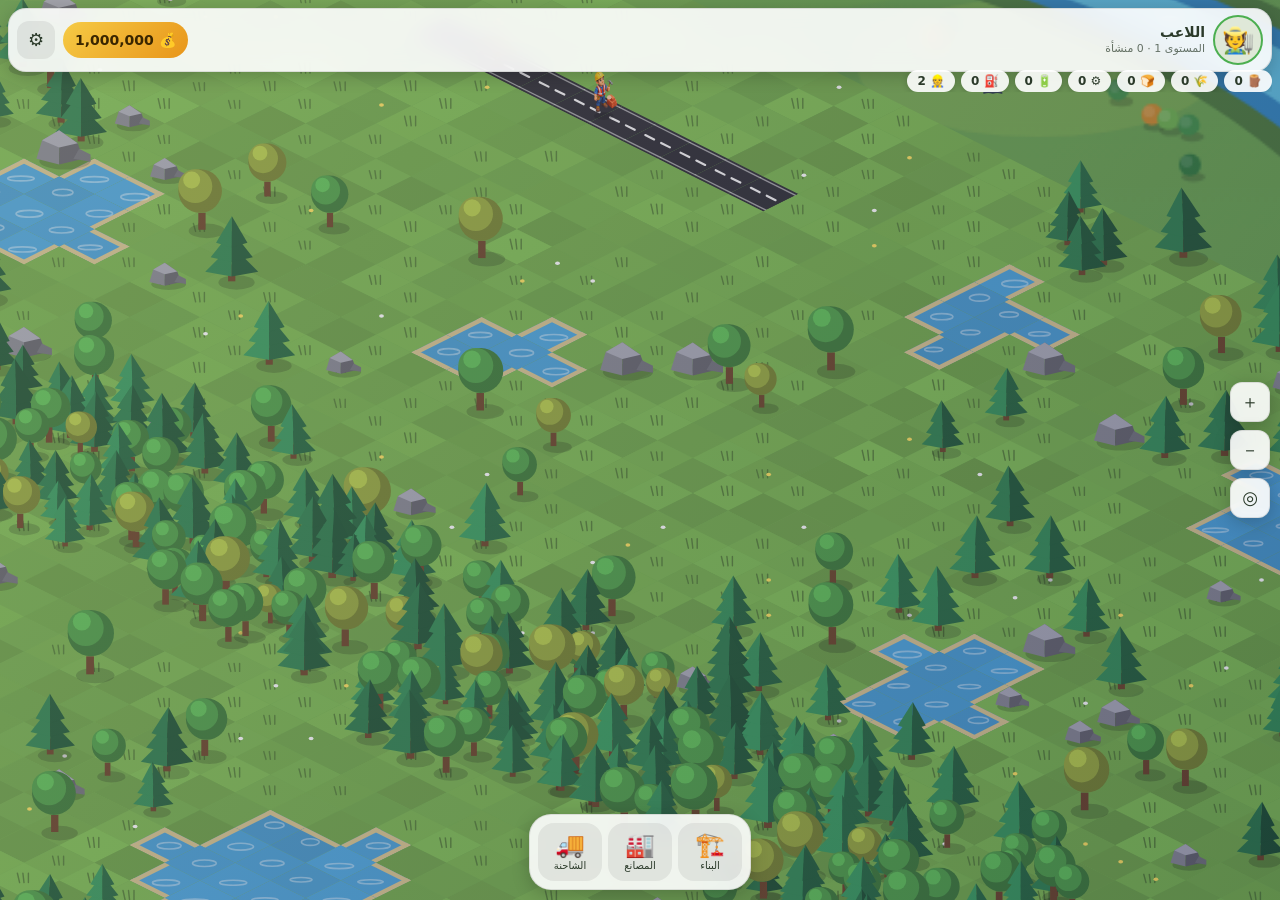
==== commit d7e8f9cc: "Fix quad rider asset and animate worker and vehicle movement" ====
--- a/index.html
+++ b/index.html
@@ -25,7 +25,7 @@
 const W=50,H=40,TW=64,TH=32,$=id=>document.getElementById(id);
 const cv=$('c'),ctx=cv.getContext('2d');
 const ASSET_IMAGES={};
-const ASSET_FILES={"Farm House":"farm-house","Lumberjack House":"lumberjack-house","Farm Tractor":"farm-tractor","Lumber Yard":"lumber-yard","Wood Shed":"wood-storage","Silo":"grain-silo","Storehouse":"goods-storage","Warehouse":"general-depot","Pantry":"food-storage","Fuel Storage":"fuel-storage","Bakery":"bakery","Cakery":"cake-factory","Candy Shop":"candy-factory","Chocolate Shop":"chocolate-factory","Windmill":"grain-mill","Feed Mill":"feed-factory","Winery":"winery","Cafe":"cafe","Chicken Coop":"chicken","Sheep Pen":"sheep","Milk Barn":"cow","Duck House":"duck-house","Trough":"feed-trough","Iron Mine":"iron-mine","Lumber Mill":"lumber-mill","Fabric Plant":"fabric-plant","Steel Mill":"steel-mill","Power Plant":"power-plant","Nuclear Power":"nuclear","Wind Turbine":"wind-turbine","Trade Dock":"trade-pier","Trade Depot":"trade-depot","Forklift":"forklift","Builder House":"builder-house","Worker House":"worker-house","Sales Truck":"delivery-truck"};
+const ASSET_FILES={"Farm House":"farm-house","Lumberjack House":"lumberjack-house","Farm Tractor":"farm-tractor","Lumber Yard":"lumber-yard","Wood Shed":"wood-storage","Silo":"grain-silo","Storehouse":"goods-storage","Warehouse":"general-depot","Pantry":"food-storage","Fuel Storage":"fuel-storage","Bakery":"bakery","Cakery":"cake-factory","Candy Shop":"candy-factory","Chocolate Shop":"chocolate-factory","Windmill":"grain-mill","Feed Mill":"feed-factory","Winery":"winery","Cafe":"cafe","Chicken Coop":"chicken","Sheep Pen":"sheep","Milk Barn":"cow","Duck House":"duck-house","Trough":"feed-trough","Iron Mine":"iron-mine","Lumber Mill":"lumber-mill","Fabric Plant":"fabric-plant","Steel Mill":"steel-mill","Power Plant":"power-plant","Nuclear Power":"nuclear","Wind Turbine":"wind-turbine","Trade Dock":"trade-pier","Trade Depot":"trade-depot","Forklift":"forklift","Builder House":"builder-house","Worker House":"worker-house","Sales Truck":"delivery-truck","Quad Rider":"quad"};
 Object.entries({...ASSET_FILES,farmer:"farmer","animal-worker":"animal-worker","construction-worker":"construction-worker","factory-worker":"factory-worker"}).forEach(([name,file])=>{const im=new Image();im.onload=()=>{if(typeof WS!=="undefined")Object.keys(WS).forEach(k=>delete WS[k])};im.onerror=()=>console.warn("Asset failed to load:",file);im.src="./src/assets/"+file+".png";ASSET_IMAGES[name]=im});
 
 let cw,ch,dpr,cam={x:0,y:0,s:1},grid=false,sel=null;
@@ -220,8 +220,8 @@
  case'toWF':if(go(w,w.tg.x+.5,w.tg.y+.5,dt)){w.st='water';w.tm=0}break;
  case'water':if(w.tm>1.5){w.tg.st=1;w.tg.t=0;w.car=null;w.st='idle'}break}}
 function logObj(o){const [sx,sy]=P(o.x,o.y);ell(sx+2,sy+1,12,4,'rgba(0,0,0,.18)');ctx.fillStyle='#8a5a32';ctx.fillRect(sx-8,sy-6,16,6);ell(sx+8,sy-3,3,3,'#e4c08a');ctx.fillRect(sx-6,sy-11,14,6);ell(sx+8,sy-8,3,3,'#e4c08a')}
-function worker(o,t){const [sx,sy]=P(o.x,o.y),f=o.fx,sw=o.walk?Math.sin(o.mvg):0;
- const asset=o.role=='wood'?'construction-worker':o.role=='animal'?'animal-worker':o.role=='industry'?'factory-worker':'farmer',im=ASSET_IMAGES[asset];ell(sx,sy,9,3.5,'rgba(0,0,0,.2)');if(im&&im.complete&&im.naturalWidth){ctx.save();ctx.translate(sx+sw*2,sy);ctx.scale(f||1,1);ctx.drawImage(im,-17,-43,34,43);ctx.restore()}else{const farm=o.role!='wood';ctx.lineCap='round';ctx.strokeStyle='#4a3a2e';ctx.lineWidth=3.2;ctx.beginPath();ctx.moveTo(sx-2,sy-9);ctx.lineTo(sx-2+sw*4,sy);ctx.moveTo(sx+2,sy-9);ctx.lineTo(sx+2-sw*4,sy);ctx.stroke();ctx.fillStyle=farm?'#4f86c6':'#b5452f';ctx.fillRect(sx-5,sy-22,10,14);ell(sx,sy-27,4.6,4.8,'#f1c6a0');if(farm){ell(sx,sy-30,9,2.8,'#e6c25a');ctx.fillStyle='#e6c25a';ctx.fillRect(sx-4,sy-34,8,5)}else{ctx.fillStyle='#2f6b4a';ctx.fillRect(sx-4.5,sy-33,9,5)}}if(o.car=='log'){ctx.strokeStyle='#8a5a32';ctx.lineWidth=5;ctx.beginPath();ctx.moveTo(sx-f*8,sy-21);ctx.lineTo(sx+f*9,sy-27);ctx.stroke();ell(sx+f*9,sy-27,2.8,2.8,'#e4c08a')}
+function worker(o,t){const [sx,sy]=P(o.x,o.y),f=o.fx||1,phase=o.mvg||t/100,sw=o.walk?Math.sin(phase):0,bob=o.walk?Math.abs(Math.sin(phase*2))*1.8:0;
+ const asset=o.role=='wood'?'construction-worker':o.role=='animal'?'animal-worker':o.role=='industry'?'factory-worker':'farmer',im=ASSET_IMAGES[asset];ell(sx,sy,9+(o.walk?Math.abs(sw)*1.5:0),3.5,'rgba(0,0,0,.2)');if(im&&im.complete&&im.naturalWidth){ctx.save();ctx.translate(sx+sw*1.5,sy-bob);ctx.rotate(o.walk?sw*.035:0);ctx.scale(f,1);ctx.drawImage(im,-17,-43,34,43);ctx.restore()}else{const farm=o.role!='wood';ctx.lineCap='round';ctx.strokeStyle='#4a3a2e';ctx.lineWidth=3.2;ctx.beginPath();ctx.moveTo(sx-2,sy-9);ctx.lineTo(sx-2+sw*4,sy);ctx.moveTo(sx+2,sy-9);ctx.lineTo(sx+2-sw*4,sy);ctx.stroke();ctx.fillStyle=farm?'#4f86c6':'#b5452f';ctx.fillRect(sx-5,sy-22,10,14);ell(sx,sy-27,4.6,4.8,'#f1c6a0');if(farm){ell(sx,sy-30,9,2.8,'#e6c25a');ctx.fillStyle='#e6c25a';ctx.fillRect(sx-4,sy-34,8,5)}else{ctx.fillStyle='#2f6b4a';ctx.fillRect(sx-4.5,sy-33,9,5)}}if(o.car=='log'){ctx.strokeStyle='#8a5a32';ctx.lineWidth=5;ctx.beginPath();ctx.moveTo(sx-f*8,sy-21);ctx.lineTo(sx+f*9,sy-27);ctx.stroke();ell(sx+f*9,sy-27,2.8,2.8,'#e4c08a')}
  const bx=sx+f*8;
  if(o.car=='bucket'||o.st=='fill'||o.st=='water'){const by=sy-12-(o.st=='water'?3:0);ctx.fillStyle='#8d949c';ctx.beginPath();ctx.moveTo(bx-4,by-7);ctx.lineTo(bx+4,by-7);ctx.lineTo(bx+3,by);ctx.lineTo(bx-3,by);ctx.fill();ell(bx,by-7,4,1.5,'#4aa3d8');if(o.st=='water')for(let i=0;i<3;i++)ell(bx+f*(3+i*2),by+((t/130+i*.33)%1)*12,1.4,1.4,'#7ec8f0')}
  if(o.car=='bat'){ctx.fillStyle='#3fb950';ctx.fillRect(bx-3,sy-24,6,10);ctx.fillStyle='#fff';ctx.fillRect(bx-1,sy-26,2,2)}if(o.car=='feed'){ell(bx,sy-17,5,6,'#c9a46a');ell(bx,sy-22,3,1.5,'#8a6a40')}if(o.car=='crop'){ctx.strokeStyle='#e3b93c';ctx.lineWidth=2;for(let i=-1;i<2;i++){ctx.beginPath();ctx.moveTo(bx,sy-12);ctx.lineTo(bx+i*3,sy-24);ctx.stroke();ell(bx+i*3,sy-25,1.6,3,'#f0cf55')}}
@@ -274,13 +274,13 @@
  if(em&&ws){em.rs=1;return[{go:once(()=>src(w))},{d:1.2,st:'fill',fn:()=>{w.car='bucket'}},{go:()=>ct(em)},{d:1.5,st:'water',fn:()=>{em.st=1;em.t=0;em.rs=0;w.car=null}}]}
  return null}
 function aiT(o,dt){o.walk=false;o.tm=(o.tm||0)+dt;
- const mv=(tx,ty)=>{const dx=tx-o.x,dy=ty-o.y,l=Math.hypot(dx,dy);if(l<.1)return true;const s=Math.min(l,2.4*dt);o.x+=dx/l*s;o.y+=dy/l*s;o.walk=true;o.fx=dx-dy>=0?1:-1;return false};
+ const mv=(tx,ty)=>{const dx=tx-o.x,dy=ty-o.y,l=Math.hypot(dx,dy);if(l<.1)return true;const s=Math.min(l,2.4*dt);o.vx=dx/l;o.vy=dy/l;o.x+=o.vx*s;o.y+=o.vy*s;o.walk=true;o.fx=(dx-dy)>=0?1:-1;return false};
  if(o.st=='idle'){const f=nearest(find('field').filter(f=>f.st==2&&!f.rs),o);if(f){f.rs=1;o.tg=f;o.st='toF'}else mv(o.hx,o.hy)}
  else if(o.st=='toF'){if(mv(o.tg.x+.5,o.tg.y+.5)){o.st='harv';o.tm=0}}
  else if(o.st=='harv'){o.walk=true;const s=Math.sin(o.tm*3)*.32;o.x=o.tg.x+.5+s;o.y=o.tg.y+.5+s;o.fx=Math.cos(o.tm*3)>0?1:-1;if(o.tm>2.2){o.tg.st=0;o.tg.t=0;o.tg.rs=0;o.car=1;o.st='toS'}}
  else if(o.st=='toS'){const s=stor('silo','depot');if(s&&mv(s.x+s.fw/2,s.y+s.fd+.5)){o.st='drop';o.tm=0}}
  else if(o.st=='drop'){if(o.tm>.6){crop+=2;o.car=0;o.st='idle'}}}
-function vehDraw(o,t){const [sx,sy]=P(o.x,o.y),k=o.role=='truck'?.85:.65,f=o.fx||1,b=o.walk?Math.sin(t/55):0;ell(sx+5,sy+3,26,9,'rgba(0,0,0,.22)');ctx.save();ctx.translate(sx,sy+b);ctx.scale(f*k,k);ctx.drawImage(wicon(o.ci),-60,-64,120,90);ctx.restore();
+function vehDraw(o,t){const [sx,sy]=P(o.x,o.y),k=o.role=='truck'?.85:.65,f=o.fx||1,b=o.walk?Math.sin(t/55):0,dx=(o.vx||0)-(o.vy||0),dy=((o.vx||0)+(o.vy||0))*TH/TW,angle=o.walk&&Math.hypot(dx,dy)>.01?Math.atan2(dy,dx):0;ell(sx+5,sy+3,26,9,'rgba(0,0,0,.22)');ctx.save();ctx.translate(sx,sy+b);ctx.rotate(angle);ctx.scale(f*k,k);ctx.drawImage(wicon(o.ci),-60,-64,120,90);ctx.restore();
  if(o.car)[[-10,-22],[-3,-26]].forEach(([u,v])=>ell(sx+u*f,sy+v,5,4,'#e3b93c'));
  if(o.walk){for(let i=0;i<3;i++){const ph=(t/450+i/3)%1;ell(sx-f*11,sy-14-ph*22,2+ph*4,2+ph*4,'rgba(90,90,90,'+.5*(1-ph)+')')}if(DK(t)>.05)GLOW.push([sx+f*22,sy-8,28])}}
 function catDraw(o,t){const z=o.fw,[sx,sy]=P(o.x+z/2,o.y+z/2),d=ITEMS[o.ci],k=.8*z*({'Windmill':1.5,'Wind Turbine':1.5,'Wind Pump':1.25}[d[2]]||1),rl=o.role;
@@ -873,12 +873,9 @@
 const priceOf=i=>PRICE[ITEMS[i][2]]||200;
 ITEMS.push([11,'راكبة الدراجة الرباعية','Quad Rider','X','#e85a9a','#2f3136','#f2c030','','🏍️']);
 K.X=function(a,b,c){GND();[[42,72],[78,72],[48,58],[72,58]].forEach(([x,y])=>{EL(x,y-6,6,8,'#1d1d1f');EL(x,y-6,2.6,3.6,'#9aa0a8')});BX(60,68,16,8,b);BX(60,60,13,5,a);LN(52,52,52,40,'#3a4a8a',4);LN(62,52,62,40,'#3a4a8a',4);EL(58,32,7,11,a);EL(58,18,5,5,'#f1c6a0');EL(58,15,6.4,5,c);LN(53,18,46,28,'#5a3a20',3);LN(64,32,74,50,'#f1c6a0',2.6);LN(70,50,78,50,'#444444',3)};
-function riderDraw(o,t){const [sx,sy]=P(o.x,o.y),f=o.fx||1,b=o.walk?Math.sin(t/60):0;ctx.save();ctx.translate(sx,sy+b);ctx.scale(f*.75,.75);ell(2,3,28,9,'rgba(0,0,0,.22)');[[-18,-2],[18,-2],[-12,-12],[12,-12]].forEach(([x,y])=>{ell(x,y-6,7,9,'#1d1d1f');ell(x,y-6,3,4,'#9aa0a8')});
- ctx.fillStyle='#2f3136';ctx.fillRect(-20,-22,40,12);ctx.fillStyle='#e85a9a';ctx.fillRect(-18,-30,36,8);ell(24,-20,3,3,'#ffe9a0');ctx.fillStyle='#3a4a8a';ctx.fillRect(-6,-34,5,14);ctx.fillRect(2,-34,5,14);ctx.fillStyle='#e85a9a';ctx.beginPath();ctx.ellipse(0,-46,8,12,0,0,7);ctx.fill();ell(0,-62,5.5,5.8,'#f1c6a0');ell(0,-65,7,5.4,'#f2c030');
- ctx.lineCap='round';ctx.strokeStyle='#5a3a20';ctx.lineWidth=3;ctx.beginPath();ctx.moveTo(-5,-62);ctx.quadraticCurveTo(-14,-60,-12,-50);ctx.stroke();ctx.strokeStyle='#f1c6a0';ctx.beginPath();ctx.moveTo(6,-50);ctx.lineTo(22,-30);ctx.stroke();ctx.restore();
- if(o.car){const e=o.car=='bucket'?'🪣':o.car=='log'?'🪵':RS[o.car]?RS[o.car][1]:'';ctx.font='13px sans-serif';ctx.textAlign='center';ctx.textBaseline='middle';ctx.fillStyle='#000';ctx.fillText(e+(o.n>1?o.n:''),sx,sy-60)}}
+function riderDraw(o,t){const [sx,sy]=P(o.x,o.y),f=o.fx||1,phase=o.mvg||t/100,bob=o.walk?Math.abs(Math.sin(phase*2))*2:0,im=ASSET_IMAGES['Quad Rider'];ell(sx,sy+2,29,9,'rgba(0,0,0,.24)');if(im&&im.complete&&im.naturalWidth){ctx.save();ctx.translate(sx,sy-bob);ctx.scale(f,1);ctx.drawImage(im,-43,-55,86,58);ctx.restore()}else{ctx.save();ctx.translate(sx,sy-bob);ctx.scale(f*.75,.75);[[-18,-2],[18,-2],[-12,-12],[12,-12]].forEach(([x,y])=>{ell(x,y-6,7,9,'#1d1d1f');ell(x,y-6,3,4,'#9aa0a8')});ctx.fillStyle='#2f3136';ctx.fillRect(-20,-22,40,12);ctx.fillStyle='#e85a9a';ctx.fillRect(-18,-30,36,8);ell(24,-20,3,3,'#ffe9a0');ctx.fillStyle='#3a4a8a';ctx.fillRect(-6,-34,5,14);ctx.fillRect(2,-34,5,14);ctx.fillStyle='#e85a9a';ctx.beginPath();ctx.ellipse(0,-46,8,12,0,0,7);ctx.fill();ell(0,-62,5.5,5.8,'#f1c6a0');ell(0,-65,7,5.4,'#f2c030');ctx.restore()}if(o.car){const e=o.car=='bucket'?'🪣':o.car=='log'?'🪵':RS[o.car]?RS[o.car][1]:'';ctx.font='13px sans-serif';ctx.textAlign='center';ctx.textBaseline='middle';ctx.fillStyle='#000';ctx.fillText(e+(o.n>1?o.n:''),sx,sy-60-bob)}}
 const wk2=DRAW.worker;DRAW.worker=(o,t)=>o.role=='rider'?riderDraw(o,t):wk2(o,t);
-function go(w,tx,ty,dt){const dx=tx-w.x,dy=ty-w.y,l=Math.hypot(dx,dy);if(l<.07)return true;const s=Math.min(l,(w.spd||(w.role=='rider'?3.6:1.7))*dt);w.x+=dx/l*s;w.y+=dy/l*s;w.mvg+=dt*10;w.walk=true;w.fx=dx-dy>=0?1:-1;return false}
+function go(w,tx,ty,dt){const dx=tx-w.x,dy=ty-w.y,l=Math.hypot(dx,dy);if(l<.07)return true;const s=Math.min(l,(w.spd||(w.role=='rider'?3.6:1.7))*dt);w.vx=dx/l;w.vy=dy/l;w.x+=w.vx*s;w.y+=w.vy*s;w.mvg=(w.mvg||0)+dt*10;w.walk=true;w.fx=(dx-dy)>=0?1:-1;return false}
 function aiR(w,dt){if(!w.steps){const r0=w.role;w.qr=1;w.role='hand';let s=plan(w);if(!s){w.role='farm';s=plan(w)}w.role=r0;w.qr=0;w.steps=s;w.tm=0;if(!s){w.walk=false;return}}aiH(w,dt)}
 function mainWarehouseFull(){const ws=objs.filter(o=>o.role=='wh');return ws.length>0&&ws.every(o=>o.inv&&tot(o)>=(o.cap||CAP.wh||100))}
 function update(dt){if(mainWarehouseFull())return;[...objs].forEach(o=>{if(o.k=='worker'&&(!o.home||!HS[o.home.role]||onRoad(o.home)))(o.role=='wood'?aiW:o.role=='rider'?aiR:aiH)(o,dt);if(HS[o.role]&&o.mv&&onRoad(o)&&(!o.sp||(o.role=='ihouse'&&!objs.some(w=>w.k=='worker'&&w.home===o)))){o.sp=1;spawnFor(o)}tick(o,dt)});hud()}
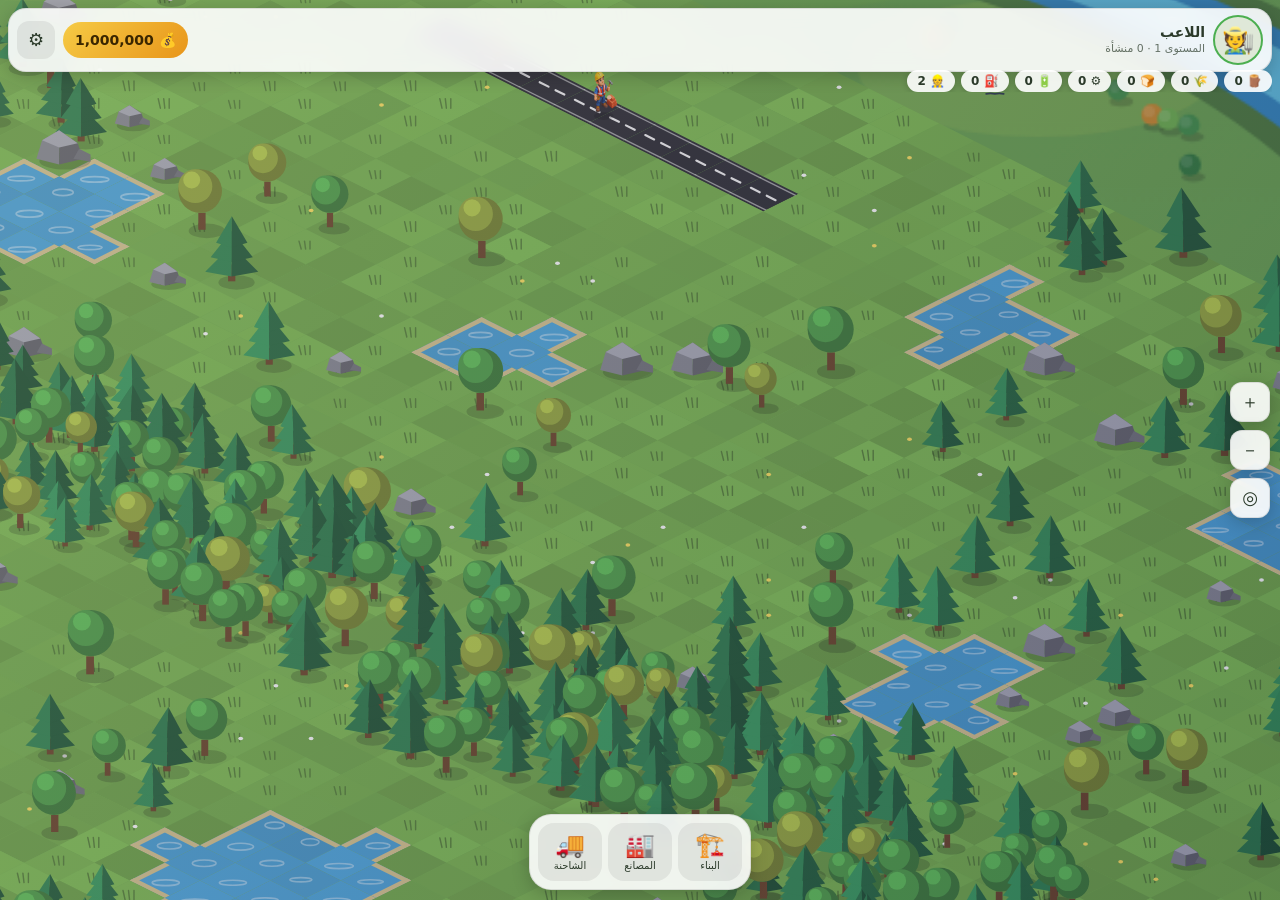
==== commit 1837f2b3: "Bust cached village asset images" ====
--- a/index.html
+++ b/index.html
@@ -26,7 +26,7 @@
 const cv=$('c'),ctx=cv.getContext('2d');
 const ASSET_IMAGES={};
 const ASSET_FILES={"Farm House":"farm-house","Lumberjack House":"lumberjack-house","Farm Tractor":"farm-tractor","Lumber Yard":"lumber-yard","Wood Shed":"wood-storage","Silo":"grain-silo","Storehouse":"goods-storage","Warehouse":"general-depot","Pantry":"food-storage","Fuel Storage":"fuel-storage","Bakery":"bakery","Cakery":"cake-factory","Candy Shop":"candy-factory","Chocolate Shop":"chocolate-factory","Windmill":"grain-mill","Feed Mill":"feed-factory","Winery":"winery","Cafe":"cafe","Chicken Coop":"chicken","Sheep Pen":"sheep","Milk Barn":"cow","Duck House":"duck-house","Trough":"feed-trough","Iron Mine":"iron-mine","Lumber Mill":"lumber-mill","Fabric Plant":"fabric-plant","Steel Mill":"steel-mill","Power Plant":"power-plant","Nuclear Power":"nuclear","Wind Turbine":"wind-turbine","Trade Dock":"trade-pier","Trade Depot":"trade-depot","Forklift":"forklift","Builder House":"builder-house","Worker House":"worker-house","Sales Truck":"delivery-truck","Quad Rider":"quad"};
-Object.entries({...ASSET_FILES,farmer:"farmer","animal-worker":"animal-worker","construction-worker":"construction-worker","factory-worker":"factory-worker"}).forEach(([name,file])=>{const im=new Image();im.onload=()=>{if(typeof WS!=="undefined")Object.keys(WS).forEach(k=>delete WS[k])};im.onerror=()=>console.warn("Asset failed to load:",file);im.src="./src/assets/"+file+".png";ASSET_IMAGES[name]=im});
+Object.entries({...ASSET_FILES,farmer:"farmer","animal-worker":"animal-worker","construction-worker":"construction-worker","factory-worker":"factory-worker"}).forEach(([name,file])=>{const im=new Image();im.onload=()=>{if(typeof WS!=="undefined")Object.keys(WS).forEach(k=>delete WS[k])};im.onerror=()=>console.warn("Asset failed to load:",file);im.src="./src/assets/"+file+".png?v=20261114c";ASSET_IMAGES[name]=im});
 
 let cw,ch,dpr,cam={x:0,y:0,s:1},grid=false,sel=null;
 const P=(x,y,z=0)=>[(x-y)*TW/2,(x+y)*TH/2-z];
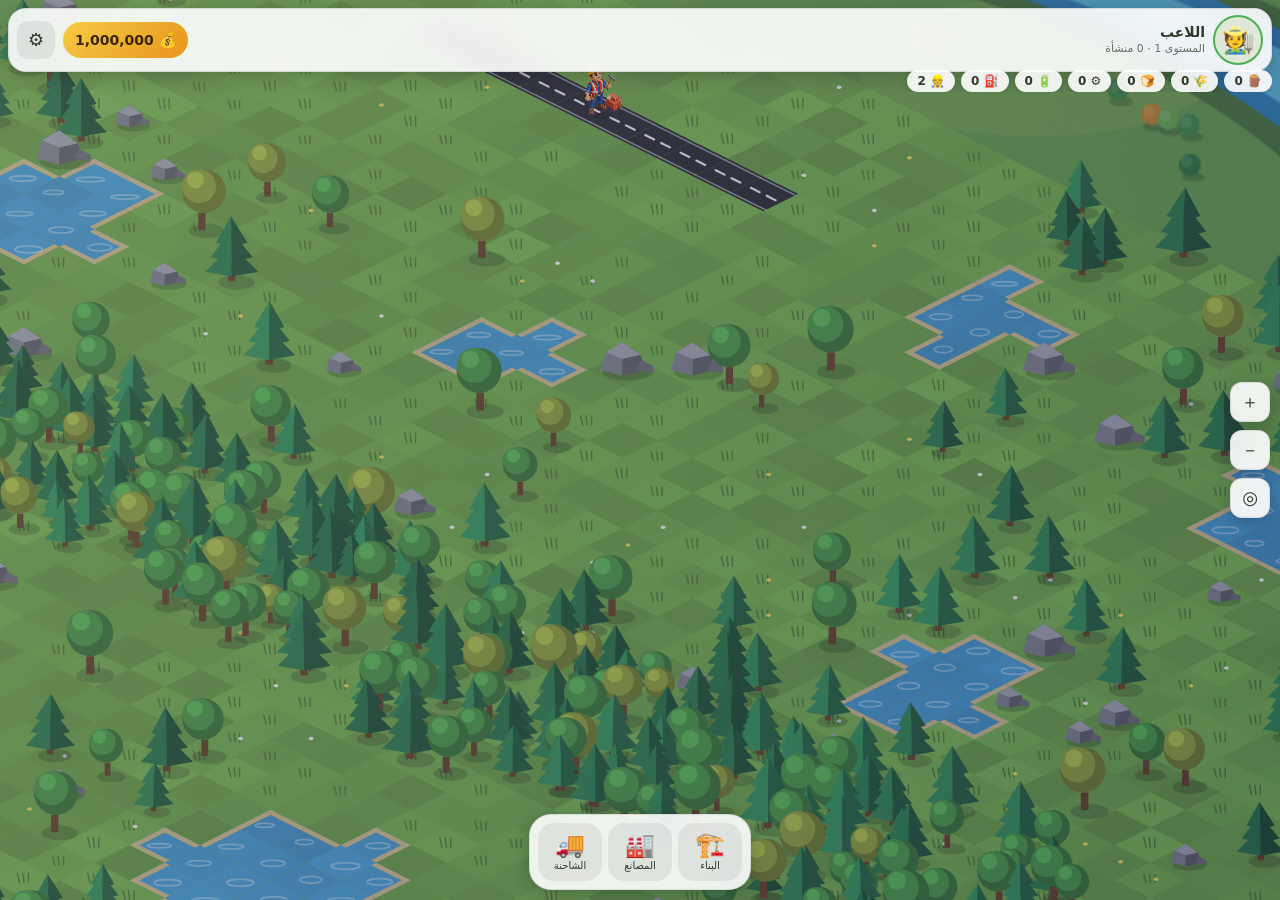
==== commit 3f3c140b: "Fix worker grounding, pathfinding and asset scaling" ====
--- a/index.html
+++ b/index.html
@@ -26,7 +26,7 @@
 const cv=$('c'),ctx=cv.getContext('2d');
 const ASSET_IMAGES={};
 const ASSET_FILES={"Farm House":"farm-house","Lumberjack House":"lumberjack-house","Farm Tractor":"farm-tractor","Lumber Yard":"lumber-yard","Wood Shed":"wood-storage","Silo":"grain-silo","Storehouse":"goods-storage","Warehouse":"general-depot","Pantry":"food-storage","Fuel Storage":"fuel-storage","Bakery":"bakery","Cakery":"cake-factory","Candy Shop":"candy-factory","Chocolate Shop":"chocolate-factory","Windmill":"grain-mill","Feed Mill":"feed-factory","Winery":"winery","Cafe":"cafe","Chicken Coop":"chicken","Sheep Pen":"sheep","Milk Barn":"cow","Duck House":"duck-house","Trough":"feed-trough","Iron Mine":"iron-mine","Lumber Mill":"lumber-mill","Fabric Plant":"fabric-plant","Steel Mill":"steel-mill","Power Plant":"power-plant","Nuclear Power":"nuclear","Wind Turbine":"wind-turbine","Trade Dock":"trade-pier","Trade Depot":"trade-depot","Forklift":"forklift","Builder House":"builder-house","Worker House":"worker-house","Sales Truck":"delivery-truck","Quad Rider":"quad"};
-Object.entries({...ASSET_FILES,farmer:"farmer","animal-worker":"animal-worker","construction-worker":"construction-worker","factory-worker":"factory-worker"}).forEach(([name,file])=>{const im=new Image();im.onload=()=>{if(typeof WS!=="undefined")Object.keys(WS).forEach(k=>delete WS[k])};im.onerror=()=>console.warn("Asset failed to load:",file);im.src="./src/assets/"+file+".png?v=20261114c";ASSET_IMAGES[name]=im});
+Object.entries({...ASSET_FILES,farmer:"farmer","animal-worker":"animal-worker","construction-worker":"construction-worker","factory-worker":"factory-worker"}).forEach(([name,file])=>{const im=new Image();im.onload=()=>{try{const c=document.createElement('canvas'),w=im.naturalWidth,h=im.naturalHeight,g=c.getContext('2d');c.width=w;c.height=h;g.drawImage(im,0,0);const a=g.getImageData(0,0,w,h).data;let x0=w,y0=h,x1=-1,y1=-1;for(let y=0;y<h;y++)for(let x=0;x<w;x++)if(a[(y*w+x)*4+3]>12){if(x<x0)x0=x;if(y<y0)y0=y;if(x>x1)x1=x;if(y>y1)y1=y}if(x1>=x0&&y1>=y0){const q=document.createElement('canvas');q.width=x1-x0+1;q.height=y1-y0+1;q.getContext('2d').drawImage(c,x0,y0,q.width,q.height,0,0,q.width,q.height);im._crop=q;im._ratio=q.width/q.height}}catch(e){}if(typeof WS!=="undefined")Object.keys(WS).forEach(k=>delete WS[k])};im.onerror=()=>console.warn("Asset failed to load:",file);im.src="./src/assets/"+file+".png?v=20261114d";ASSET_IMAGES[name]=im});
 
 let cw,ch,dpr,cam={x:0,y:0,s:1},grid=false,sel=null;
 const P=(x,y,z=0)=>[(x-y)*TW/2,(x+y)*TH/2-z];
@@ -220,8 +220,9 @@
  case'toWF':if(go(w,w.tg.x+.5,w.tg.y+.5,dt)){w.st='water';w.tm=0}break;
  case'water':if(w.tm>1.5){w.tg.st=1;w.tg.t=0;w.car=null;w.st='idle'}break}}
 function logObj(o){const [sx,sy]=P(o.x,o.y);ell(sx+2,sy+1,12,4,'rgba(0,0,0,.18)');ctx.fillStyle='#8a5a32';ctx.fillRect(sx-8,sy-6,16,6);ell(sx+8,sy-3,3,3,'#e4c08a');ctx.fillRect(sx-6,sy-11,14,6);ell(sx+8,sy-8,3,3,'#e4c08a')}
-function worker(o,t){const [sx,sy]=P(o.x,o.y),f=o.fx||1,phase=o.mvg||t/100,sw=o.walk?Math.sin(phase):0,bob=o.walk?Math.abs(Math.sin(phase*2))*1.8:0;
- const asset=o.role=='wood'?'construction-worker':o.role=='animal'?'animal-worker':o.role=='industry'?'factory-worker':'farmer',im=ASSET_IMAGES[asset];ell(sx,sy,9+(o.walk?Math.abs(sw)*1.5:0),3.5,'rgba(0,0,0,.2)');if(im&&im.complete&&im.naturalWidth){ctx.save();ctx.translate(sx+sw*1.5,sy-bob);ctx.rotate(o.walk?sw*.035:0);ctx.scale(f,1);ctx.drawImage(im,-17,-43,34,43);ctx.restore()}else{const farm=o.role!='wood';ctx.lineCap='round';ctx.strokeStyle='#4a3a2e';ctx.lineWidth=3.2;ctx.beginPath();ctx.moveTo(sx-2,sy-9);ctx.lineTo(sx-2+sw*4,sy);ctx.moveTo(sx+2,sy-9);ctx.lineTo(sx+2-sw*4,sy);ctx.stroke();ctx.fillStyle=farm?'#4f86c6':'#b5452f';ctx.fillRect(sx-5,sy-22,10,14);ell(sx,sy-27,4.6,4.8,'#f1c6a0');if(farm){ell(sx,sy-30,9,2.8,'#e6c25a');ctx.fillStyle='#e6c25a';ctx.fillRect(sx-4,sy-34,8,5)}else{ctx.fillStyle='#2f6b4a';ctx.fillRect(sx-4.5,sy-33,9,5)}}if(o.car=='log'){ctx.strokeStyle='#8a5a32';ctx.lineWidth=5;ctx.beginPath();ctx.moveTo(sx-f*8,sy-21);ctx.lineTo(sx+f*9,sy-27);ctx.stroke();ell(sx+f*9,sy-27,2.8,2.8,'#e4c08a')}
+function drawAsset(im,cx,bottom,maxW,maxH){if(!im||!im.complete||!im.naturalWidth)return false;const src=im._crop||im,ratio=im._ratio||src.width/src.height;let h=maxH,w=h*ratio;if(w>maxW){w=maxW;h=w/ratio}ctx.drawImage(src,cx-w/2,bottom-h,w,h);return true}
+function worker(o,t){const [sx,sy]=P(o.x,o.y),f=o.fx||1,phase=o.mvg||t/100,sw=o.walk?Math.sin(phase):0,bob=o.walk?Math.abs(Math.sin(phase*2))*1.2:0;
+ const asset=o.role=='wood'?'construction-worker':o.role=='animal'?'animal-worker':o.role=='industry'?'factory-worker':'farmer',im=ASSET_IMAGES[asset];ell(sx,sy,9+(o.walk?Math.abs(sw)*1.5:0),3.5,'rgba(0,0,0,.2)');if(im&&im.complete&&im.naturalWidth){ctx.save();ctx.translate(sx+sw*1.5,sy-bob);ctx.scale(f,1);drawAsset(im,0,0,42,48);ctx.restore()}else{const farm=o.role!='wood';ctx.lineCap='round';ctx.strokeStyle='#4a3a2e';ctx.lineWidth=3.2;ctx.beginPath();ctx.moveTo(sx-2,sy-9);ctx.lineTo(sx-2+sw*4,sy);ctx.moveTo(sx+2,sy-9);ctx.lineTo(sx+2-sw*4,sy);ctx.stroke();ctx.fillStyle=farm?'#4f86c6':'#b5452f';ctx.fillRect(sx-5,sy-22,10,14);ell(sx,sy-27,4.6,4.8,'#f1c6a0');if(farm){ell(sx,sy-30,9,2.8,'#e6c25a');ctx.fillStyle='#e6c25a';ctx.fillRect(sx-4,sy-34,8,5)}else{ctx.fillStyle='#2f6b4a';ctx.fillRect(sx-4.5,sy-33,9,5)}}if(o.car=='log'){ctx.strokeStyle='#8a5a32';ctx.lineWidth=5;ctx.beginPath();ctx.moveTo(sx-f*8,sy-21);ctx.lineTo(sx+f*9,sy-27);ctx.stroke();ell(sx+f*9,sy-27,2.8,2.8,'#e4c08a')}
  const bx=sx+f*8;
  if(o.car=='bucket'||o.st=='fill'||o.st=='water'){const by=sy-12-(o.st=='water'?3:0);ctx.fillStyle='#8d949c';ctx.beginPath();ctx.moveTo(bx-4,by-7);ctx.lineTo(bx+4,by-7);ctx.lineTo(bx+3,by);ctx.lineTo(bx-3,by);ctx.fill();ell(bx,by-7,4,1.5,'#4aa3d8');if(o.st=='water')for(let i=0;i<3;i++)ell(bx+f*(3+i*2),by+((t/130+i*.33)%1)*12,1.4,1.4,'#7ec8f0')}
  if(o.car=='bat'){ctx.fillStyle='#3fb950';ctx.fillRect(bx-3,sy-24,6,10);ctx.fillStyle='#fff';ctx.fillRect(bx-1,sy-26,2,2)}if(o.car=='feed'){ell(bx,sy-17,5,6,'#c9a46a');ell(bx,sy-22,3,1.5,'#8a6a40')}if(o.car=='crop'){ctx.strokeStyle='#e3b93c';ctx.lineWidth=2;for(let i=-1;i<2;i++){ctx.beginPath();ctx.moveTo(bx,sy-12);ctx.lineTo(bx+i*3,sy-24);ctx.stroke();ell(bx+i*3,sy-25,1.6,3,'#f0cf55')}}
@@ -280,12 +281,12 @@
  else if(o.st=='harv'){o.walk=true;const s=Math.sin(o.tm*3)*.32;o.x=o.tg.x+.5+s;o.y=o.tg.y+.5+s;o.fx=Math.cos(o.tm*3)>0?1:-1;if(o.tm>2.2){o.tg.st=0;o.tg.t=0;o.tg.rs=0;o.car=1;o.st='toS'}}
  else if(o.st=='toS'){const s=stor('silo','depot');if(s&&mv(s.x+s.fw/2,s.y+s.fd+.5)){o.st='drop';o.tm=0}}
  else if(o.st=='drop'){if(o.tm>.6){crop+=2;o.car=0;o.st='idle'}}}
-function vehDraw(o,t){const [sx,sy]=P(o.x,o.y),k=o.role=='truck'?.85:.65,f=o.fx||1,b=o.walk?Math.sin(t/55):0,dx=(o.vx||0)-(o.vy||0),dy=((o.vx||0)+(o.vy||0))*TH/TW,angle=o.walk&&Math.hypot(dx,dy)>.01?Math.atan2(dy,dx):0;ell(sx+5,sy+3,26,9,'rgba(0,0,0,.22)');ctx.save();ctx.translate(sx,sy+b);ctx.rotate(angle);ctx.scale(f*k,k);ctx.drawImage(wicon(o.ci),-60,-64,120,90);ctx.restore();
+function vehDraw(o,t){const [sx,sy]=P(o.x,o.y),k=o.role=='truck'?.85:.65,f=o.fx||1,b=o.walk?Math.sin(t/55):0,dx=(o.vx||0)-(o.vy||0),dy=((o.vx||0)+(o.vy||0))*TH/TW,angle=o.walk&&Math.hypot(dx,dy)>.01?Math.atan2(dy,dx):0;ell(sx+5,sy+3,26,9,'rgba(0,0,0,.22)');ctx.save();ctx.translate(sx,sy+b);ctx.rotate(angle);ctx.scale(f*k,k);drawAsset(ASSET_IMAGES[ITEMS[o.ci][2]],0,0,136,104);ctx.restore();
  if(o.car)[[-10,-22],[-3,-26]].forEach(([u,v])=>ell(sx+u*f,sy+v,5,4,'#e3b93c'));
  if(o.walk){for(let i=0;i<3;i++){const ph=(t/450+i/3)%1;ell(sx-f*11,sy-14-ph*22,2+ph*4,2+ph*4,'rgba(90,90,90,'+.5*(1-ph)+')')}if(DK(t)>.05)GLOW.push([sx+f*22,sy-8,28])}}
 function catDraw(o,t){const z=o.fw,[sx,sy]=P(o.x+z/2,o.y+z/2),d=ITEMS[o.ci],k=.8*z*({'Windmill':1.5,'Wind Turbine':1.5,'Wind Pump':1.25}[d[2]]||1),rl=o.role;
  if(rl=='field'&&o.st<2){field(o,t);if(o.st==0)bub(sx,sy-26,'💧',t);return}
- ell(sx+9*k,sy+4*k,40*k,16*k,'rgba(0,0,0,.2)');ctx.drawImage(wicon(o.ci),sx-60*k,sy-64*k,120*k,90*k);
+ ell(sx+9*k,sy+4*k,40*k,16*k,'rgba(0,0,0,.2)');drawAsset(ASSET_IMAGES[d[2]],sx,sy,136*k,116*k);
  const X=u=>sx+(u-60)*k,Y=v=>sy+(v-64)*k;
  const R2={'Windmill':[60,46,26,4,5,'#e8d8b0'],'Wind Pump':[60,32,14,12,1.5,'#3a8fc0'],'Wind Turbine':[60,28,24,3,4,'#f4f6f8']}[d[2]];
  if(R2){const a=t/(d[2]=='Wind Turbine'?500:d[2]=='Windmill'?900:350);ctx.lineCap='round';for(let i=0;i<R2[3];i++){const q=a+i*6.2832/R2[3];ctx.beginPath();ctx.moveTo(X(R2[0]),Y(R2[1]));ctx.lineTo(X(R2[0])+Math.cos(q)*R2[2]*k,Y(R2[1])+Math.sin(q)*R2[2]*.85*k);ctx.strokeStyle=R2[5];ctx.lineWidth=R2[4]*k;ctx.stroke()}ell(X(R2[0]),Y(R2[1]),3*k,3*k,'#555')}
@@ -308,7 +309,7 @@
 }
 
 /* ---------- camera & input ---------- */
-function rs(){dpr=Math.min(devicePixelRatio||1,2);cw=innerWidth;ch=innerHeight;cv.width=cw*dpr;cv.height=ch*dpr}
+function rs(){dpr=Math.min(devicePixelRatio||1,2);cw=innerWidth;ch=innerHeight;cv.width=cw*dpr;cv.height=ch*dpr;ctx.imageSmoothingEnabled=true;ctx.imageSmoothingQuality='high'}
 function center(){const [px,py]=P(20,12.5);cam.s=Math.min(1.1,cw/520);cam.x=cw/2-px*cam.s;cam.y=ch*.46-py*cam.s}
 function zoom(f,cx=cw/2,cy=ch/2){const n=Math.max(Math.max(.15,ch/3300,cw/5000),Math.min(2.2,cam.s*f)),k=n/cam.s;cam.x=cx-(cx-cam.x)*k;cam.y=cy-(cy-cam.y)*k;cam.s=n}
 function pick(px,py){const wx=(px-cam.x)/cam.s,wy=(py-cam.y)/cam.s,gx=(wy/(TH/2)+wx/(TW/2))/2,gy=(wy/(TH/2)-wx/(TW/2))/2,x=Math.floor(gx),y=Math.floor(gy);return x>=0&&y>=0&&x<W&&y<H?{x,y}:null}
@@ -465,7 +466,7 @@
 function descr(o){const d=ITEMS[o.ci];if(!d)return'';let s=d[1];if(needsRoad(o)&&o.act===false)s+=' ⛔ لا يعمل (يحتاج طريقاً أمامه)';if(o.inv){const v=Object.entries(o.inv).filter(a=>a[1]>0).map(a=>RS[a[0]][1]+a[1]).join(' ');if(o.cap)s+=' | '+tot(o)+'/'+o.cap+' '+v;else if(v)s+=' | '+v}if(o.role=='pen'&&(o.nw||o.nf>0))s+=' | يحتاج: '+(o.nw?'💧 ':'')+(o.nf>0?'🌾×'+o.nf:'');if(o.out)s+=' | ناتج: '+RS[o.ores][1]+'×'+o.out;return s}
 K.Q=function(a){GND();FP([[60,48],[96,66],[60,84],[24,66]],a);const A=[24,66],B=[60,48],C=[96,66],D=[60,84];for(let i=1;i<4;i++){const t=i/4;LN(A[0]+(B[0]-A[0])*t,A[1]+(B[1]-A[1])*t,D[0]+(C[0]-D[0])*t,D[1]+(C[1]-D[1])*t,'#76767c',1.2);LN(A[0]+(D[0]-A[0])*t,A[1]+(D[1]-A[1])*t,B[0]+(C[0]-B[0])*t,B[1]+(C[1]-B[1])*t,'#76767c',1.2)}};
 const H0=K.H;K.H=function(a,b,c,f){if(f!='k')return H0(a,b,c,f);GND('#9a9aa0','#6a6a70');BX(74,76,14,22,b);BX(46,78,11,18,a);FP([[37,64],[44,67.5],[44,74],[37,70.5]],'#bfe3f4');EL(36,84,5,5,c);EL(56,88,5,5,c);EL(72,90,5,5,c);EL(90,82,5,5,c);LN(60,52,88,40,'#8a8f98',1)};
-function drive(o,tx,ty,dt,sp){const dx=tx-o.x,dy=ty-o.y,l=Math.hypot(dx,dy);if(l<.1)return true;const s=Math.min(l,(sp||2.4)*dt);o.x+=dx/l*s;o.y+=dy/l*s;o.walk=true;o.fx=dx-dy>=0?1:-1;return false}
+function drive(o,tx,ty,dt,sp){const dx=tx-o.x,dy=ty-o.y,l=Math.hypot(dx,dy);if(l<.1){o.walk=false;return true}const s=Math.min(l,(sp||2.4)*dt);o.vx=dx/l;o.vy=dy/l;o.x+=o.vx*s;o.y+=o.vy*s;o.walk=true;o.fx=dx-dy>=0?1:-1;return false}
 function update(dt){[...objs].forEach(o=>{if(o.k=='worker')(o.role=='wood'?aiW:aiH)(o,dt);if(HS[o.role]&&o.mv&&!o.sp&&onRoad(o)){o.sp=1;spawnFor(o)}tick(o,dt)});hud()}
 function hud(){const s={};objs.forEach(o=>{if(o.inv&&STO[o.role])for(const k in o.inv)s[k]=(s[k]||0)+o.inv[k]});const g=x=>Object.keys(s).filter(k=>RS[k][0]==x).reduce((a,k)=>a+s[k],0);const t='🪵 '+g('wood')+' · 🌾 '+g('crop')+' · 🍞 '+g('food')+' · ⚙️ '+(g('goods')-(s.bat||0))+' · 🔋 '+(s.bat||0)+' · 🛢️ '+g('fuel')+' · 💰 '+money.toLocaleString();if($('res').textContent!=t)$('res').textContent=t}
 function spawnFor(o){const r={whouse:'animal',lhouse:'wood',fhouse:'hand',ihouse:'hand'}[o.role];if(!r)return;const d=fr(o);objs.push({k:'worker',role:r,home:o,x:d.x,y:d.y,st:'idle',tm:0,car:null,fx:1,mvg:0,walk:false})}
@@ -873,9 +874,11 @@
 const priceOf=i=>PRICE[ITEMS[i][2]]||200;
 ITEMS.push([11,'راكبة الدراجة الرباعية','Quad Rider','X','#e85a9a','#2f3136','#f2c030','','🏍️']);
 K.X=function(a,b,c){GND();[[42,72],[78,72],[48,58],[72,58]].forEach(([x,y])=>{EL(x,y-6,6,8,'#1d1d1f');EL(x,y-6,2.6,3.6,'#9aa0a8')});BX(60,68,16,8,b);BX(60,60,13,5,a);LN(52,52,52,40,'#3a4a8a',4);LN(62,52,62,40,'#3a4a8a',4);EL(58,32,7,11,a);EL(58,18,5,5,'#f1c6a0');EL(58,15,6.4,5,c);LN(53,18,46,28,'#5a3a20',3);LN(64,32,74,50,'#f1c6a0',2.6);LN(70,50,78,50,'#444444',3)};
-function riderDraw(o,t){const [sx,sy]=P(o.x,o.y),f=o.fx||1,phase=o.mvg||t/100,bob=o.walk?Math.abs(Math.sin(phase*2))*2:0,im=ASSET_IMAGES['Quad Rider'];ell(sx,sy+2,29,9,'rgba(0,0,0,.24)');if(im&&im.complete&&im.naturalWidth){ctx.save();ctx.translate(sx,sy-bob);ctx.scale(f,1);ctx.drawImage(im,-43,-55,86,58);ctx.restore()}else{ctx.save();ctx.translate(sx,sy-bob);ctx.scale(f*.75,.75);[[-18,-2],[18,-2],[-12,-12],[12,-12]].forEach(([x,y])=>{ell(x,y-6,7,9,'#1d1d1f');ell(x,y-6,3,4,'#9aa0a8')});ctx.fillStyle='#2f3136';ctx.fillRect(-20,-22,40,12);ctx.fillStyle='#e85a9a';ctx.fillRect(-18,-30,36,8);ell(24,-20,3,3,'#ffe9a0');ctx.fillStyle='#3a4a8a';ctx.fillRect(-6,-34,5,14);ctx.fillRect(2,-34,5,14);ctx.fillStyle='#e85a9a';ctx.beginPath();ctx.ellipse(0,-46,8,12,0,0,7);ctx.fill();ell(0,-62,5.5,5.8,'#f1c6a0');ell(0,-65,7,5.4,'#f2c030');ctx.restore()}if(o.car){const e=o.car=='bucket'?'🪣':o.car=='log'?'🪵':RS[o.car]?RS[o.car][1]:'';ctx.font='13px sans-serif';ctx.textAlign='center';ctx.textBaseline='middle';ctx.fillStyle='#000';ctx.fillText(e+(o.n>1?o.n:''),sx,sy-60-bob)}}
+function riderDraw(o,t){const [sx,sy]=P(o.x,o.y),f=o.fx||1,phase=o.mvg||t/100,bob=o.walk?Math.abs(Math.sin(phase*2))*2:0,im=ASSET_IMAGES['Quad Rider'];ell(sx,sy+2,29,9,'rgba(0,0,0,.24)');if(im&&im.complete&&im.naturalWidth){ctx.save();ctx.translate(sx,sy-bob);ctx.scale(f,1);drawAsset(im,0,0,104,76);ctx.restore()}else{ctx.save();ctx.translate(sx,sy-bob);ctx.scale(f*.75,.75);[[-18,-2],[18,-2],[-12,-12],[12,-12]].forEach(([x,y])=>{ell(x,y-6,7,9,'#1d1d1f');ell(x,y-6,3,4,'#9aa0a8')});ctx.fillStyle='#2f3136';ctx.fillRect(-20,-22,40,12);ctx.fillStyle='#e85a9a';ctx.fillRect(-18,-30,36,8);ell(24,-20,3,3,'#ffe9a0');ctx.fillStyle='#3a4a8a';ctx.fillRect(-6,-34,5,14);ctx.fillRect(2,-34,5,14);ctx.fillStyle='#e85a9a';ctx.beginPath();ctx.ellipse(0,-46,8,12,0,0,7);ctx.fill();ell(0,-62,5.5,5.8,'#f1c6a0');ell(0,-65,7,5.4,'#f2c030');ctx.restore()}if(o.car){const e=o.car=='bucket'?'🪣':o.car=='log'?'🪵':RS[o.car]?RS[o.car][1]:'';ctx.font='13px sans-serif';ctx.textAlign='center';ctx.textBaseline='middle';ctx.fillStyle='#000';ctx.fillText(e+(o.n>1?o.n:''),sx,sy-60-bob)}}
 const wk2=DRAW.worker;DRAW.worker=(o,t)=>o.role=='rider'?riderDraw(o,t):wk2(o,t);
-function go(w,tx,ty,dt){const dx=tx-w.x,dy=ty-w.y,l=Math.hypot(dx,dy);if(l<.07)return true;const s=Math.min(l,(w.spd||(w.role=='rider'?3.6:1.7))*dt);w.vx=dx/l;w.vy=dy/l;w.x+=w.vx*s;w.y+=w.vy*s;w.mvg=(w.mvg||0)+dt*10;w.walk=true;w.fx=(dx-dy)>=0?1:-1;return false}
+function workerWalkable(x,y){return x>=0&&y>=0&&x<W&&y<H&&T[x][y]!==2&&T[x][y]!==3&&T[x][y]!==4&&T[x][y]!==5&&T[x][y]!==6}
+function makeWorkerPath(w,tx,ty){const sx=Math.max(0,Math.min(W-1,Math.floor(w.x))),sy=Math.max(0,Math.min(H-1,Math.floor(w.y))),gx=Math.floor(tx),gy=Math.floor(ty);let goal=null,best=1e9;for(let rad=0;rad<=3&&!goal;rad++)for(let x=Math.max(0,gx-rad);x<=Math.min(W-1,gx+rad);x++)for(let y=Math.max(0,gy-rad);y<=Math.min(H-1,gy+rad);y++){if(Math.max(Math.abs(x-gx),Math.abs(y-gy))!==rad||!workerWalkable(x,y))continue;const d=(x+.5-tx)**2+(y+.5-ty)**2;if(d<best){best=d;goal=[x,y]}}if(!goal)return null;if(sx===goal[0]&&sy===goal[1])return [{x:tx,y:ty}];const key=(x,y)=>y*W+x,open=[[sx,sy]],g=new Map([[key(sx,sy),0]]),prev=new Map(),closed=new Set();let found=false;while(open.length){open.sort((a,b)=>(g.get(key(a[0],a[1]))+Math.abs(a[0]-goal[0])+Math.abs(a[1]-goal[1]))-(g.get(key(b[0],b[1]))+Math.abs(b[0]-goal[0])+Math.abs(b[1]-goal[1])));const cur=open.shift(),ck=key(cur[0],cur[1]);if(closed.has(ck))continue;closed.add(ck);if(cur[0]===goal[0]&&cur[1]===goal[1]){found=true;break}for(const [dx,dy] of [[1,0],[-1,0],[0,1],[0,-1]]){const x=cur[0]+dx,y=cur[1]+dy,k=key(x,y);if(!workerWalkable(x,y)||closed.has(k))continue;const ng=g.get(ck)+1;if(ng<(g.get(k)??1e9)){g.set(k,ng);prev.set(k,ck);open.push([x,y])}}}if(!found)return null;const cells=[];let k=key(goal[0],goal[1]);while(k!==key(sx,sy)){cells.push([k%W,Math.floor(k/W)]);k=prev.get(k)}cells.reverse();const path=cells.map(([x,y])=>({x:x+.5,y:y+.5}));if(workerWalkable(gx,gy))path.push({x:tx,y:ty});return path}
+function go(w,tx,ty,dt){const dx=tx-w.x,dy=ty-w.y,l=Math.hypot(dx,dy);if(l<.09){w._walkPath=null;w.walk=false;return true}const key=Math.round(tx*10)+':'+Math.round(ty*10);if(w._walkKey!==key||!w._walkPath){w._walkKey=key;w._walkPath=makeWorkerPath(w,tx,ty)||[];w._walkAt=0}while(w._walkPath&&w._walkAt<w._walkPath.length&&Math.hypot(w._walkPath[w._walkAt].x-w.x,w._walkPath[w._walkAt].y-w.y)<.16)w._walkAt++;const p=w._walkPath&&w._walkPath[w._walkAt];if(!p){w.walk=false;return true}const ax=p.x-w.x,ay=p.y-w.y,al=Math.hypot(ax,ay),speed=w.spd||(w.role=='rider'?3.6:1.7),step=Math.min(al,speed*dt);w.vx=ax/al;w.vy=ay/al;w.x+=w.vx*step;w.y+=w.vy*step;w.mvg=(w.mvg||0)+dt*10;w.walk=true;w.fx=(ax-ay)>=0?1:-1;return false}
 function aiR(w,dt){if(!w.steps){const r0=w.role;w.qr=1;w.role='hand';let s=plan(w);if(!s){w.role='farm';s=plan(w)}w.role=r0;w.qr=0;w.steps=s;w.tm=0;if(!s){w.walk=false;return}}aiH(w,dt)}
 function mainWarehouseFull(){const ws=objs.filter(o=>o.role=='wh');return ws.length>0&&ws.every(o=>o.inv&&tot(o)>=(o.cap||CAP.wh||100))}
 function update(dt){if(mainWarehouseFull())return;[...objs].forEach(o=>{if(o.k=='worker'&&(!o.home||!HS[o.home.role]||onRoad(o.home)))(o.role=='wood'?aiW:o.role=='rider'?aiR:aiH)(o,dt);if(HS[o.role]&&o.mv&&onRoad(o)&&(!o.sp||(o.role=='ihouse'&&!objs.some(w=>w.k=='worker'&&w.home===o)))){o.sp=1;spawnFor(o)}tick(o,dt)});hud()}
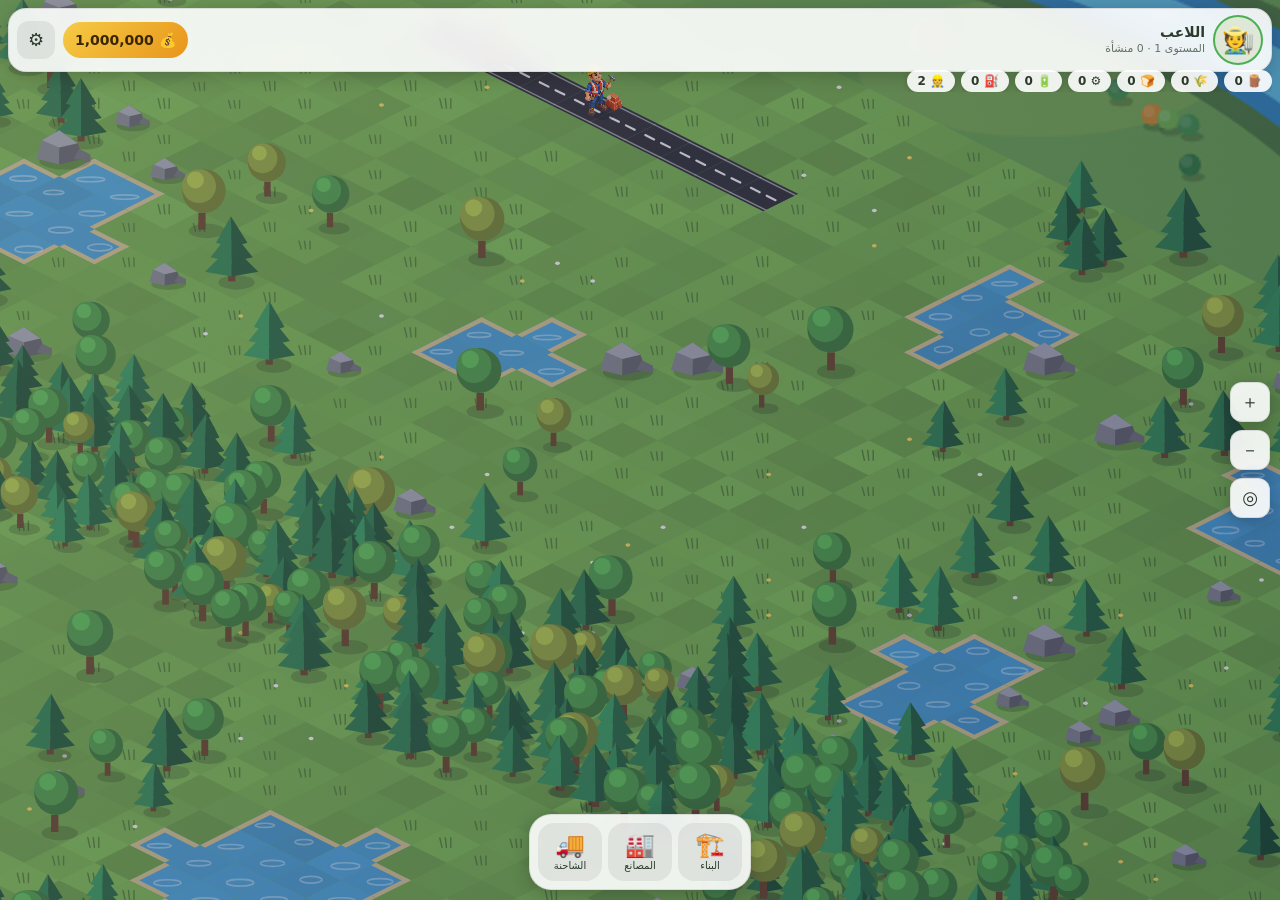
==== commit c13a787b: "Keep fallback sprites and refine worker path endpoints" ====
--- a/index.html
+++ b/index.html
@@ -281,12 +281,12 @@
  else if(o.st=='harv'){o.walk=true;const s=Math.sin(o.tm*3)*.32;o.x=o.tg.x+.5+s;o.y=o.tg.y+.5+s;o.fx=Math.cos(o.tm*3)>0?1:-1;if(o.tm>2.2){o.tg.st=0;o.tg.t=0;o.tg.rs=0;o.car=1;o.st='toS'}}
  else if(o.st=='toS'){const s=stor('silo','depot');if(s&&mv(s.x+s.fw/2,s.y+s.fd+.5)){o.st='drop';o.tm=0}}
  else if(o.st=='drop'){if(o.tm>.6){crop+=2;o.car=0;o.st='idle'}}}
-function vehDraw(o,t){const [sx,sy]=P(o.x,o.y),k=o.role=='truck'?.85:.65,f=o.fx||1,b=o.walk?Math.sin(t/55):0,dx=(o.vx||0)-(o.vy||0),dy=((o.vx||0)+(o.vy||0))*TH/TW,angle=o.walk&&Math.hypot(dx,dy)>.01?Math.atan2(dy,dx):0;ell(sx+5,sy+3,26,9,'rgba(0,0,0,.22)');ctx.save();ctx.translate(sx,sy+b);ctx.rotate(angle);ctx.scale(f*k,k);drawAsset(ASSET_IMAGES[ITEMS[o.ci][2]],0,0,136,104);ctx.restore();
+function vehDraw(o,t){const [sx,sy]=P(o.x,o.y),k=o.role=='truck'?.85:.65,f=o.fx||1,b=o.walk?Math.sin(t/55):0,dx=(o.vx||0)-(o.vy||0),dy=((o.vx||0)+(o.vy||0))*TH/TW,angle=o.walk&&Math.hypot(dx,dy)>.01?Math.atan2(dy,dx):0;ell(sx+5,sy+3,26,9,'rgba(0,0,0,.22)');ctx.save();ctx.translate(sx,sy+b);ctx.rotate(angle);ctx.scale(f*k,k);if(!drawAsset(ASSET_IMAGES[ITEMS[o.ci][2]],0,0,136,104))ctx.drawImage(wicon(o.ci),-60,-64,120,90);ctx.restore();
  if(o.car)[[-10,-22],[-3,-26]].forEach(([u,v])=>ell(sx+u*f,sy+v,5,4,'#e3b93c'));
  if(o.walk){for(let i=0;i<3;i++){const ph=(t/450+i/3)%1;ell(sx-f*11,sy-14-ph*22,2+ph*4,2+ph*4,'rgba(90,90,90,'+.5*(1-ph)+')')}if(DK(t)>.05)GLOW.push([sx+f*22,sy-8,28])}}
 function catDraw(o,t){const z=o.fw,[sx,sy]=P(o.x+z/2,o.y+z/2),d=ITEMS[o.ci],k=.8*z*({'Windmill':1.5,'Wind Turbine':1.5,'Wind Pump':1.25}[d[2]]||1),rl=o.role;
  if(rl=='field'&&o.st<2){field(o,t);if(o.st==0)bub(sx,sy-26,'💧',t);return}
- ell(sx+9*k,sy+4*k,40*k,16*k,'rgba(0,0,0,.2)');drawAsset(ASSET_IMAGES[d[2]],sx,sy,136*k,116*k);
+ ell(sx+9*k,sy+4*k,40*k,16*k,'rgba(0,0,0,.2)');if(!drawAsset(ASSET_IMAGES[d[2]],sx,sy,136*k,116*k))ctx.drawImage(wicon(o.ci),sx-60*k,sy-64*k,120*k,90*k);
  const X=u=>sx+(u-60)*k,Y=v=>sy+(v-64)*k;
  const R2={'Windmill':[60,46,26,4,5,'#e8d8b0'],'Wind Pump':[60,32,14,12,1.5,'#3a8fc0'],'Wind Turbine':[60,28,24,3,4,'#f4f6f8']}[d[2]];
  if(R2){const a=t/(d[2]=='Wind Turbine'?500:d[2]=='Windmill'?900:350);ctx.lineCap='round';for(let i=0;i<R2[3];i++){const q=a+i*6.2832/R2[3];ctx.beginPath();ctx.moveTo(X(R2[0]),Y(R2[1]));ctx.lineTo(X(R2[0])+Math.cos(q)*R2[2]*k,Y(R2[1])+Math.sin(q)*R2[2]*.85*k);ctx.strokeStyle=R2[5];ctx.lineWidth=R2[4]*k;ctx.stroke()}ell(X(R2[0]),Y(R2[1]),3*k,3*k,'#555')}
@@ -877,7 +877,7 @@
 function riderDraw(o,t){const [sx,sy]=P(o.x,o.y),f=o.fx||1,phase=o.mvg||t/100,bob=o.walk?Math.abs(Math.sin(phase*2))*2:0,im=ASSET_IMAGES['Quad Rider'];ell(sx,sy+2,29,9,'rgba(0,0,0,.24)');if(im&&im.complete&&im.naturalWidth){ctx.save();ctx.translate(sx,sy-bob);ctx.scale(f,1);drawAsset(im,0,0,104,76);ctx.restore()}else{ctx.save();ctx.translate(sx,sy-bob);ctx.scale(f*.75,.75);[[-18,-2],[18,-2],[-12,-12],[12,-12]].forEach(([x,y])=>{ell(x,y-6,7,9,'#1d1d1f');ell(x,y-6,3,4,'#9aa0a8')});ctx.fillStyle='#2f3136';ctx.fillRect(-20,-22,40,12);ctx.fillStyle='#e85a9a';ctx.fillRect(-18,-30,36,8);ell(24,-20,3,3,'#ffe9a0');ctx.fillStyle='#3a4a8a';ctx.fillRect(-6,-34,5,14);ctx.fillRect(2,-34,5,14);ctx.fillStyle='#e85a9a';ctx.beginPath();ctx.ellipse(0,-46,8,12,0,0,7);ctx.fill();ell(0,-62,5.5,5.8,'#f1c6a0');ell(0,-65,7,5.4,'#f2c030');ctx.restore()}if(o.car){const e=o.car=='bucket'?'🪣':o.car=='log'?'🪵':RS[o.car]?RS[o.car][1]:'';ctx.font='13px sans-serif';ctx.textAlign='center';ctx.textBaseline='middle';ctx.fillStyle='#000';ctx.fillText(e+(o.n>1?o.n:''),sx,sy-60-bob)}}
 const wk2=DRAW.worker;DRAW.worker=(o,t)=>o.role=='rider'?riderDraw(o,t):wk2(o,t);
 function workerWalkable(x,y){return x>=0&&y>=0&&x<W&&y<H&&T[x][y]!==2&&T[x][y]!==3&&T[x][y]!==4&&T[x][y]!==5&&T[x][y]!==6}
-function makeWorkerPath(w,tx,ty){const sx=Math.max(0,Math.min(W-1,Math.floor(w.x))),sy=Math.max(0,Math.min(H-1,Math.floor(w.y))),gx=Math.floor(tx),gy=Math.floor(ty);let goal=null,best=1e9;for(let rad=0;rad<=3&&!goal;rad++)for(let x=Math.max(0,gx-rad);x<=Math.min(W-1,gx+rad);x++)for(let y=Math.max(0,gy-rad);y<=Math.min(H-1,gy+rad);y++){if(Math.max(Math.abs(x-gx),Math.abs(y-gy))!==rad||!workerWalkable(x,y))continue;const d=(x+.5-tx)**2+(y+.5-ty)**2;if(d<best){best=d;goal=[x,y]}}if(!goal)return null;if(sx===goal[0]&&sy===goal[1])return [{x:tx,y:ty}];const key=(x,y)=>y*W+x,open=[[sx,sy]],g=new Map([[key(sx,sy),0]]),prev=new Map(),closed=new Set();let found=false;while(open.length){open.sort((a,b)=>(g.get(key(a[0],a[1]))+Math.abs(a[0]-goal[0])+Math.abs(a[1]-goal[1]))-(g.get(key(b[0],b[1]))+Math.abs(b[0]-goal[0])+Math.abs(b[1]-goal[1])));const cur=open.shift(),ck=key(cur[0],cur[1]);if(closed.has(ck))continue;closed.add(ck);if(cur[0]===goal[0]&&cur[1]===goal[1]){found=true;break}for(const [dx,dy] of [[1,0],[-1,0],[0,1],[0,-1]]){const x=cur[0]+dx,y=cur[1]+dy,k=key(x,y);if(!workerWalkable(x,y)||closed.has(k))continue;const ng=g.get(ck)+1;if(ng<(g.get(k)??1e9)){g.set(k,ng);prev.set(k,ck);open.push([x,y])}}}if(!found)return null;const cells=[];let k=key(goal[0],goal[1]);while(k!==key(sx,sy)){cells.push([k%W,Math.floor(k/W)]);k=prev.get(k)}cells.reverse();const path=cells.map(([x,y])=>({x:x+.5,y:y+.5}));if(workerWalkable(gx,gy))path.push({x:tx,y:ty});return path}
+function makeWorkerPath(w,tx,ty){const sx=Math.max(0,Math.min(W-1,Math.floor(w.x))),sy=Math.max(0,Math.min(H-1,Math.floor(w.y))),gx=Math.floor(tx),gy=Math.floor(ty);let goal=null,best=1e9;for(let rad=0;rad<=3&&!goal;rad++)for(let x=Math.max(0,gx-rad);x<=Math.min(W-1,gx+rad);x++)for(let y=Math.max(0,gy-rad);y<=Math.min(H-1,gy+rad);y++){if(Math.max(Math.abs(x-gx),Math.abs(y-gy))!==rad||!workerWalkable(x,y))continue;const d=(x+.5-tx)**2+(y+.5-ty)**2;if(d<best){best=d;goal=[x,y]}}if(!goal)return null;if(sx===goal[0]&&sy===goal[1])return workerWalkable(gx,gy)?[{x:tx,y:ty}]:[];const key=(x,y)=>y*W+x,open=[[sx,sy]],g=new Map([[key(sx,sy),0]]),prev=new Map(),closed=new Set();let found=false;while(open.length){open.sort((a,b)=>(g.get(key(a[0],a[1]))+Math.abs(a[0]-goal[0])+Math.abs(a[1]-goal[1]))-(g.get(key(b[0],b[1]))+Math.abs(b[0]-goal[0])+Math.abs(b[1]-goal[1])));const cur=open.shift(),ck=key(cur[0],cur[1]);if(closed.has(ck))continue;closed.add(ck);if(cur[0]===goal[0]&&cur[1]===goal[1]){found=true;break}for(const [dx,dy] of [[1,0],[-1,0],[0,1],[0,-1]]){const x=cur[0]+dx,y=cur[1]+dy,k=key(x,y);if(!workerWalkable(x,y)||closed.has(k))continue;const ng=g.get(ck)+1;if(ng<(g.get(k)??1e9)){g.set(k,ng);prev.set(k,ck);open.push([x,y])}}}if(!found)return null;const cells=[];let k=key(goal[0],goal[1]);while(k!==key(sx,sy)){cells.push([k%W,Math.floor(k/W)]);k=prev.get(k)}cells.reverse();const path=cells.map(([x,y])=>({x:x+.5,y:y+.5}));if(workerWalkable(gx,gy))path.push({x:tx,y:ty});return path}
 function go(w,tx,ty,dt){const dx=tx-w.x,dy=ty-w.y,l=Math.hypot(dx,dy);if(l<.09){w._walkPath=null;w.walk=false;return true}const key=Math.round(tx*10)+':'+Math.round(ty*10);if(w._walkKey!==key||!w._walkPath){w._walkKey=key;w._walkPath=makeWorkerPath(w,tx,ty)||[];w._walkAt=0}while(w._walkPath&&w._walkAt<w._walkPath.length&&Math.hypot(w._walkPath[w._walkAt].x-w.x,w._walkPath[w._walkAt].y-w.y)<.16)w._walkAt++;const p=w._walkPath&&w._walkPath[w._walkAt];if(!p){w.walk=false;return true}const ax=p.x-w.x,ay=p.y-w.y,al=Math.hypot(ax,ay),speed=w.spd||(w.role=='rider'?3.6:1.7),step=Math.min(al,speed*dt);w.vx=ax/al;w.vy=ay/al;w.x+=w.vx*step;w.y+=w.vy*step;w.mvg=(w.mvg||0)+dt*10;w.walk=true;w.fx=(ax-ay)>=0?1:-1;return false}
 function aiR(w,dt){if(!w.steps){const r0=w.role;w.qr=1;w.role='hand';let s=plan(w);if(!s){w.role='farm';s=plan(w)}w.role=r0;w.qr=0;w.steps=s;w.tm=0;if(!s){w.walk=false;return}}aiH(w,dt)}
 function mainWarehouseFull(){const ws=objs.filter(o=>o.role=='wh');return ws.length>0&&ws.every(o=>o.inv&&tot(o)>=(o.cap||CAP.wh||100))}
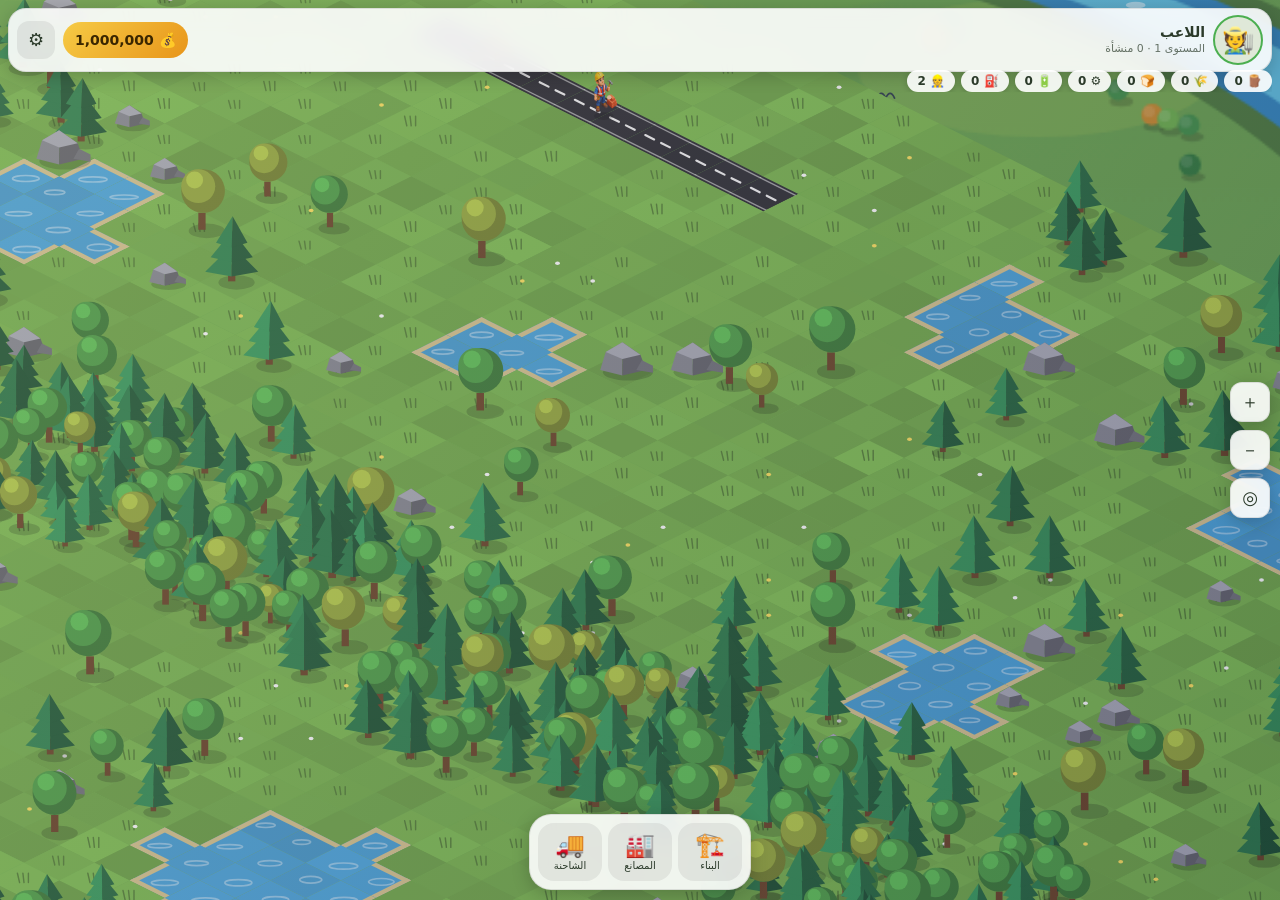
==== commit 53097c69: "Restore working asset rendering and quad rider" ====
--- a/index.html
+++ b/index.html
@@ -26,7 +26,7 @@
 const cv=$('c'),ctx=cv.getContext('2d');
 const ASSET_IMAGES={};
 const ASSET_FILES={"Farm House":"farm-house","Lumberjack House":"lumberjack-house","Farm Tractor":"farm-tractor","Lumber Yard":"lumber-yard","Wood Shed":"wood-storage","Silo":"grain-silo","Storehouse":"goods-storage","Warehouse":"general-depot","Pantry":"food-storage","Fuel Storage":"fuel-storage","Bakery":"bakery","Cakery":"cake-factory","Candy Shop":"candy-factory","Chocolate Shop":"chocolate-factory","Windmill":"grain-mill","Feed Mill":"feed-factory","Winery":"winery","Cafe":"cafe","Chicken Coop":"chicken","Sheep Pen":"sheep","Milk Barn":"cow","Duck House":"duck-house","Trough":"feed-trough","Iron Mine":"iron-mine","Lumber Mill":"lumber-mill","Fabric Plant":"fabric-plant","Steel Mill":"steel-mill","Power Plant":"power-plant","Nuclear Power":"nuclear","Wind Turbine":"wind-turbine","Trade Dock":"trade-pier","Trade Depot":"trade-depot","Forklift":"forklift","Builder House":"builder-house","Worker House":"worker-house","Sales Truck":"delivery-truck","Quad Rider":"quad"};
-Object.entries({...ASSET_FILES,farmer:"farmer","animal-worker":"animal-worker","construction-worker":"construction-worker","factory-worker":"factory-worker"}).forEach(([name,file])=>{const im=new Image();im.onload=()=>{try{const c=document.createElement('canvas'),w=im.naturalWidth,h=im.naturalHeight,g=c.getContext('2d');c.width=w;c.height=h;g.drawImage(im,0,0);const a=g.getImageData(0,0,w,h).data;let x0=w,y0=h,x1=-1,y1=-1;for(let y=0;y<h;y++)for(let x=0;x<w;x++)if(a[(y*w+x)*4+3]>12){if(x<x0)x0=x;if(y<y0)y0=y;if(x>x1)x1=x;if(y>y1)y1=y}if(x1>=x0&&y1>=y0){const q=document.createElement('canvas');q.width=x1-x0+1;q.height=y1-y0+1;q.getContext('2d').drawImage(c,x0,y0,q.width,q.height,0,0,q.width,q.height);im._crop=q;im._ratio=q.width/q.height}}catch(e){}if(typeof WS!=="undefined")Object.keys(WS).forEach(k=>delete WS[k])};im.onerror=()=>console.warn("Asset failed to load:",file);im.src="./src/assets/"+file+".png?v=20261114d";ASSET_IMAGES[name]=im});
+Object.entries({...ASSET_FILES,farmer:"farmer","animal-worker":"animal-worker","construction-worker":"construction-worker","factory-worker":"factory-worker"}).forEach(([name,file])=>{const im=new Image();im.onload=()=>{if(typeof WS!=="undefined")Object.keys(WS).forEach(k=>delete WS[k])};im.onerror=()=>console.warn("Asset failed to load:",file);im.src="./src/assets/"+file+".png?v=20261114c";ASSET_IMAGES[name]=im});
 
 let cw,ch,dpr,cam={x:0,y:0,s:1},grid=false,sel=null;
 const P=(x,y,z=0)=>[(x-y)*TW/2,(x+y)*TH/2-z];
@@ -220,9 +220,8 @@
  case'toWF':if(go(w,w.tg.x+.5,w.tg.y+.5,dt)){w.st='water';w.tm=0}break;
  case'water':if(w.tm>1.5){w.tg.st=1;w.tg.t=0;w.car=null;w.st='idle'}break}}
 function logObj(o){const [sx,sy]=P(o.x,o.y);ell(sx+2,sy+1,12,4,'rgba(0,0,0,.18)');ctx.fillStyle='#8a5a32';ctx.fillRect(sx-8,sy-6,16,6);ell(sx+8,sy-3,3,3,'#e4c08a');ctx.fillRect(sx-6,sy-11,14,6);ell(sx+8,sy-8,3,3,'#e4c08a')}
-function drawAsset(im,cx,bottom,maxW,maxH){if(!im||!im.complete||!im.naturalWidth)return false;const src=im._crop||im,ratio=im._ratio||src.width/src.height;let h=maxH,w=h*ratio;if(w>maxW){w=maxW;h=w/ratio}ctx.drawImage(src,cx-w/2,bottom-h,w,h);return true}
-function worker(o,t){const [sx,sy]=P(o.x,o.y),f=o.fx||1,phase=o.mvg||t/100,sw=o.walk?Math.sin(phase):0,bob=o.walk?Math.abs(Math.sin(phase*2))*1.2:0;
- const asset=o.role=='wood'?'construction-worker':o.role=='animal'?'animal-worker':o.role=='industry'?'factory-worker':'farmer',im=ASSET_IMAGES[asset];ell(sx,sy,9+(o.walk?Math.abs(sw)*1.5:0),3.5,'rgba(0,0,0,.2)');if(im&&im.complete&&im.naturalWidth){ctx.save();ctx.translate(sx+sw*1.5,sy-bob);ctx.scale(f,1);drawAsset(im,0,0,42,48);ctx.restore()}else{const farm=o.role!='wood';ctx.lineCap='round';ctx.strokeStyle='#4a3a2e';ctx.lineWidth=3.2;ctx.beginPath();ctx.moveTo(sx-2,sy-9);ctx.lineTo(sx-2+sw*4,sy);ctx.moveTo(sx+2,sy-9);ctx.lineTo(sx+2-sw*4,sy);ctx.stroke();ctx.fillStyle=farm?'#4f86c6':'#b5452f';ctx.fillRect(sx-5,sy-22,10,14);ell(sx,sy-27,4.6,4.8,'#f1c6a0');if(farm){ell(sx,sy-30,9,2.8,'#e6c25a');ctx.fillStyle='#e6c25a';ctx.fillRect(sx-4,sy-34,8,5)}else{ctx.fillStyle='#2f6b4a';ctx.fillRect(sx-4.5,sy-33,9,5)}}if(o.car=='log'){ctx.strokeStyle='#8a5a32';ctx.lineWidth=5;ctx.beginPath();ctx.moveTo(sx-f*8,sy-21);ctx.lineTo(sx+f*9,sy-27);ctx.stroke();ell(sx+f*9,sy-27,2.8,2.8,'#e4c08a')}
+function worker(o,t){const [sx,sy]=P(o.x,o.y),f=o.fx||1,phase=o.mvg||t/100,sw=o.walk?Math.sin(phase):0,bob=o.walk?Math.abs(Math.sin(phase*2))*1.8:0;
+ const asset=o.role=='wood'?'construction-worker':o.role=='animal'?'animal-worker':o.role=='industry'?'factory-worker':'farmer',im=ASSET_IMAGES[asset];ell(sx,sy,9+(o.walk?Math.abs(sw)*1.5:0),3.5,'rgba(0,0,0,.2)');if(im&&im.complete&&im.naturalWidth){ctx.save();ctx.translate(sx+sw*1.5,sy-bob);ctx.rotate(o.walk?sw*.035:0);ctx.scale(f,1);ctx.drawImage(im,-17,-43,34,43);ctx.restore()}else{const farm=o.role!='wood';ctx.lineCap='round';ctx.strokeStyle='#4a3a2e';ctx.lineWidth=3.2;ctx.beginPath();ctx.moveTo(sx-2,sy-9);ctx.lineTo(sx-2+sw*4,sy);ctx.moveTo(sx+2,sy-9);ctx.lineTo(sx+2-sw*4,sy);ctx.stroke();ctx.fillStyle=farm?'#4f86c6':'#b5452f';ctx.fillRect(sx-5,sy-22,10,14);ell(sx,sy-27,4.6,4.8,'#f1c6a0');if(farm){ell(sx,sy-30,9,2.8,'#e6c25a');ctx.fillStyle='#e6c25a';ctx.fillRect(sx-4,sy-34,8,5)}else{ctx.fillStyle='#2f6b4a';ctx.fillRect(sx-4.5,sy-33,9,5)}}if(o.car=='log'){ctx.strokeStyle='#8a5a32';ctx.lineWidth=5;ctx.beginPath();ctx.moveTo(sx-f*8,sy-21);ctx.lineTo(sx+f*9,sy-27);ctx.stroke();ell(sx+f*9,sy-27,2.8,2.8,'#e4c08a')}
  const bx=sx+f*8;
  if(o.car=='bucket'||o.st=='fill'||o.st=='water'){const by=sy-12-(o.st=='water'?3:0);ctx.fillStyle='#8d949c';ctx.beginPath();ctx.moveTo(bx-4,by-7);ctx.lineTo(bx+4,by-7);ctx.lineTo(bx+3,by);ctx.lineTo(bx-3,by);ctx.fill();ell(bx,by-7,4,1.5,'#4aa3d8');if(o.st=='water')for(let i=0;i<3;i++)ell(bx+f*(3+i*2),by+((t/130+i*.33)%1)*12,1.4,1.4,'#7ec8f0')}
  if(o.car=='bat'){ctx.fillStyle='#3fb950';ctx.fillRect(bx-3,sy-24,6,10);ctx.fillStyle='#fff';ctx.fillRect(bx-1,sy-26,2,2)}if(o.car=='feed'){ell(bx,sy-17,5,6,'#c9a46a');ell(bx,sy-22,3,1.5,'#8a6a40')}if(o.car=='crop'){ctx.strokeStyle='#e3b93c';ctx.lineWidth=2;for(let i=-1;i<2;i++){ctx.beginPath();ctx.moveTo(bx,sy-12);ctx.lineTo(bx+i*3,sy-24);ctx.stroke();ell(bx+i*3,sy-25,1.6,3,'#f0cf55')}}
@@ -281,12 +280,12 @@
  else if(o.st=='harv'){o.walk=true;const s=Math.sin(o.tm*3)*.32;o.x=o.tg.x+.5+s;o.y=o.tg.y+.5+s;o.fx=Math.cos(o.tm*3)>0?1:-1;if(o.tm>2.2){o.tg.st=0;o.tg.t=0;o.tg.rs=0;o.car=1;o.st='toS'}}
  else if(o.st=='toS'){const s=stor('silo','depot');if(s&&mv(s.x+s.fw/2,s.y+s.fd+.5)){o.st='drop';o.tm=0}}
  else if(o.st=='drop'){if(o.tm>.6){crop+=2;o.car=0;o.st='idle'}}}
-function vehDraw(o,t){const [sx,sy]=P(o.x,o.y),k=o.role=='truck'?.85:.65,f=o.fx||1,b=o.walk?Math.sin(t/55):0,dx=(o.vx||0)-(o.vy||0),dy=((o.vx||0)+(o.vy||0))*TH/TW,angle=o.walk&&Math.hypot(dx,dy)>.01?Math.atan2(dy,dx):0;ell(sx+5,sy+3,26,9,'rgba(0,0,0,.22)');ctx.save();ctx.translate(sx,sy+b);ctx.rotate(angle);ctx.scale(f*k,k);if(!drawAsset(ASSET_IMAGES[ITEMS[o.ci][2]],0,0,136,104))ctx.drawImage(wicon(o.ci),-60,-64,120,90);ctx.restore();
+function vehDraw(o,t){const [sx,sy]=P(o.x,o.y),k=o.role=='truck'?.85:.65,f=o.fx||1,b=o.walk?Math.sin(t/55):0,dx=(o.vx||0)-(o.vy||0),dy=((o.vx||0)+(o.vy||0))*TH/TW,angle=o.walk&&Math.hypot(dx,dy)>.01?Math.atan2(dy,dx):0;ell(sx+5,sy+3,26,9,'rgba(0,0,0,.22)');ctx.save();ctx.translate(sx,sy+b);ctx.rotate(angle);ctx.scale(f*k,k);ctx.drawImage(wicon(o.ci),-60,-64,120,90);ctx.restore();
  if(o.car)[[-10,-22],[-3,-26]].forEach(([u,v])=>ell(sx+u*f,sy+v,5,4,'#e3b93c'));
  if(o.walk){for(let i=0;i<3;i++){const ph=(t/450+i/3)%1;ell(sx-f*11,sy-14-ph*22,2+ph*4,2+ph*4,'rgba(90,90,90,'+.5*(1-ph)+')')}if(DK(t)>.05)GLOW.push([sx+f*22,sy-8,28])}}
 function catDraw(o,t){const z=o.fw,[sx,sy]=P(o.x+z/2,o.y+z/2),d=ITEMS[o.ci],k=.8*z*({'Windmill':1.5,'Wind Turbine':1.5,'Wind Pump':1.25}[d[2]]||1),rl=o.role;
  if(rl=='field'&&o.st<2){field(o,t);if(o.st==0)bub(sx,sy-26,'💧',t);return}
- ell(sx+9*k,sy+4*k,40*k,16*k,'rgba(0,0,0,.2)');if(!drawAsset(ASSET_IMAGES[d[2]],sx,sy,136*k,116*k))ctx.drawImage(wicon(o.ci),sx-60*k,sy-64*k,120*k,90*k);
+ ell(sx+9*k,sy+4*k,40*k,16*k,'rgba(0,0,0,.2)');ctx.drawImage(wicon(o.ci),sx-60*k,sy-64*k,120*k,90*k);
  const X=u=>sx+(u-60)*k,Y=v=>sy+(v-64)*k;
  const R2={'Windmill':[60,46,26,4,5,'#e8d8b0'],'Wind Pump':[60,32,14,12,1.5,'#3a8fc0'],'Wind Turbine':[60,28,24,3,4,'#f4f6f8']}[d[2]];
  if(R2){const a=t/(d[2]=='Wind Turbine'?500:d[2]=='Windmill'?900:350);ctx.lineCap='round';for(let i=0;i<R2[3];i++){const q=a+i*6.2832/R2[3];ctx.beginPath();ctx.moveTo(X(R2[0]),Y(R2[1]));ctx.lineTo(X(R2[0])+Math.cos(q)*R2[2]*k,Y(R2[1])+Math.sin(q)*R2[2]*.85*k);ctx.strokeStyle=R2[5];ctx.lineWidth=R2[4]*k;ctx.stroke()}ell(X(R2[0]),Y(R2[1]),3*k,3*k,'#555')}
@@ -309,7 +308,7 @@
 }
 
 /* ---------- camera & input ---------- */
-function rs(){dpr=Math.min(devicePixelRatio||1,2);cw=innerWidth;ch=innerHeight;cv.width=cw*dpr;cv.height=ch*dpr;ctx.imageSmoothingEnabled=true;ctx.imageSmoothingQuality='high'}
+function rs(){dpr=Math.min(devicePixelRatio||1,2);cw=innerWidth;ch=innerHeight;cv.width=cw*dpr;cv.height=ch*dpr}
 function center(){const [px,py]=P(20,12.5);cam.s=Math.min(1.1,cw/520);cam.x=cw/2-px*cam.s;cam.y=ch*.46-py*cam.s}
 function zoom(f,cx=cw/2,cy=ch/2){const n=Math.max(Math.max(.15,ch/3300,cw/5000),Math.min(2.2,cam.s*f)),k=n/cam.s;cam.x=cx-(cx-cam.x)*k;cam.y=cy-(cy-cam.y)*k;cam.s=n}
 function pick(px,py){const wx=(px-cam.x)/cam.s,wy=(py-cam.y)/cam.s,gx=(wy/(TH/2)+wx/(TW/2))/2,gy=(wy/(TH/2)-wx/(TW/2))/2,x=Math.floor(gx),y=Math.floor(gy);return x>=0&&y>=0&&x<W&&y<H?{x,y}:null}
@@ -466,7 +465,7 @@
 function descr(o){const d=ITEMS[o.ci];if(!d)return'';let s=d[1];if(needsRoad(o)&&o.act===false)s+=' ⛔ لا يعمل (يحتاج طريقاً أمامه)';if(o.inv){const v=Object.entries(o.inv).filter(a=>a[1]>0).map(a=>RS[a[0]][1]+a[1]).join(' ');if(o.cap)s+=' | '+tot(o)+'/'+o.cap+' '+v;else if(v)s+=' | '+v}if(o.role=='pen'&&(o.nw||o.nf>0))s+=' | يحتاج: '+(o.nw?'💧 ':'')+(o.nf>0?'🌾×'+o.nf:'');if(o.out)s+=' | ناتج: '+RS[o.ores][1]+'×'+o.out;return s}
 K.Q=function(a){GND();FP([[60,48],[96,66],[60,84],[24,66]],a);const A=[24,66],B=[60,48],C=[96,66],D=[60,84];for(let i=1;i<4;i++){const t=i/4;LN(A[0]+(B[0]-A[0])*t,A[1]+(B[1]-A[1])*t,D[0]+(C[0]-D[0])*t,D[1]+(C[1]-D[1])*t,'#76767c',1.2);LN(A[0]+(D[0]-A[0])*t,A[1]+(D[1]-A[1])*t,B[0]+(C[0]-B[0])*t,B[1]+(C[1]-B[1])*t,'#76767c',1.2)}};
 const H0=K.H;K.H=function(a,b,c,f){if(f!='k')return H0(a,b,c,f);GND('#9a9aa0','#6a6a70');BX(74,76,14,22,b);BX(46,78,11,18,a);FP([[37,64],[44,67.5],[44,74],[37,70.5]],'#bfe3f4');EL(36,84,5,5,c);EL(56,88,5,5,c);EL(72,90,5,5,c);EL(90,82,5,5,c);LN(60,52,88,40,'#8a8f98',1)};
-function drive(o,tx,ty,dt,sp){const dx=tx-o.x,dy=ty-o.y,l=Math.hypot(dx,dy);if(l<.1){o.walk=false;return true}const s=Math.min(l,(sp||2.4)*dt);o.vx=dx/l;o.vy=dy/l;o.x+=o.vx*s;o.y+=o.vy*s;o.walk=true;o.fx=dx-dy>=0?1:-1;return false}
+function drive(o,tx,ty,dt,sp){const dx=tx-o.x,dy=ty-o.y,l=Math.hypot(dx,dy);if(l<.1)return true;const s=Math.min(l,(sp||2.4)*dt);o.x+=dx/l*s;o.y+=dy/l*s;o.walk=true;o.fx=dx-dy>=0?1:-1;return false}
 function update(dt){[...objs].forEach(o=>{if(o.k=='worker')(o.role=='wood'?aiW:aiH)(o,dt);if(HS[o.role]&&o.mv&&!o.sp&&onRoad(o)){o.sp=1;spawnFor(o)}tick(o,dt)});hud()}
 function hud(){const s={};objs.forEach(o=>{if(o.inv&&STO[o.role])for(const k in o.inv)s[k]=(s[k]||0)+o.inv[k]});const g=x=>Object.keys(s).filter(k=>RS[k][0]==x).reduce((a,k)=>a+s[k],0);const t='🪵 '+g('wood')+' · 🌾 '+g('crop')+' · 🍞 '+g('food')+' · ⚙️ '+(g('goods')-(s.bat||0))+' · 🔋 '+(s.bat||0)+' · 🛢️ '+g('fuel')+' · 💰 '+money.toLocaleString();if($('res').textContent!=t)$('res').textContent=t}
 function spawnFor(o){const r={whouse:'animal',lhouse:'wood',fhouse:'hand',ihouse:'hand'}[o.role];if(!r)return;const d=fr(o);objs.push({k:'worker',role:r,home:o,x:d.x,y:d.y,st:'idle',tm:0,car:null,fx:1,mvg:0,walk:false})}
@@ -874,11 +873,9 @@
 const priceOf=i=>PRICE[ITEMS[i][2]]||200;
 ITEMS.push([11,'راكبة الدراجة الرباعية','Quad Rider','X','#e85a9a','#2f3136','#f2c030','','🏍️']);
 K.X=function(a,b,c){GND();[[42,72],[78,72],[48,58],[72,58]].forEach(([x,y])=>{EL(x,y-6,6,8,'#1d1d1f');EL(x,y-6,2.6,3.6,'#9aa0a8')});BX(60,68,16,8,b);BX(60,60,13,5,a);LN(52,52,52,40,'#3a4a8a',4);LN(62,52,62,40,'#3a4a8a',4);EL(58,32,7,11,a);EL(58,18,5,5,'#f1c6a0');EL(58,15,6.4,5,c);LN(53,18,46,28,'#5a3a20',3);LN(64,32,74,50,'#f1c6a0',2.6);LN(70,50,78,50,'#444444',3)};
-function riderDraw(o,t){const [sx,sy]=P(o.x,o.y),f=o.fx||1,phase=o.mvg||t/100,bob=o.walk?Math.abs(Math.sin(phase*2))*2:0,im=ASSET_IMAGES['Quad Rider'];ell(sx,sy+2,29,9,'rgba(0,0,0,.24)');if(im&&im.complete&&im.naturalWidth){ctx.save();ctx.translate(sx,sy-bob);ctx.scale(f,1);drawAsset(im,0,0,104,76);ctx.restore()}else{ctx.save();ctx.translate(sx,sy-bob);ctx.scale(f*.75,.75);[[-18,-2],[18,-2],[-12,-12],[12,-12]].forEach(([x,y])=>{ell(x,y-6,7,9,'#1d1d1f');ell(x,y-6,3,4,'#9aa0a8')});ctx.fillStyle='#2f3136';ctx.fillRect(-20,-22,40,12);ctx.fillStyle='#e85a9a';ctx.fillRect(-18,-30,36,8);ell(24,-20,3,3,'#ffe9a0');ctx.fillStyle='#3a4a8a';ctx.fillRect(-6,-34,5,14);ctx.fillRect(2,-34,5,14);ctx.fillStyle='#e85a9a';ctx.beginPath();ctx.ellipse(0,-46,8,12,0,0,7);ctx.fill();ell(0,-62,5.5,5.8,'#f1c6a0');ell(0,-65,7,5.4,'#f2c030');ctx.restore()}if(o.car){const e=o.car=='bucket'?'🪣':o.car=='log'?'🪵':RS[o.car]?RS[o.car][1]:'';ctx.font='13px sans-serif';ctx.textAlign='center';ctx.textBaseline='middle';ctx.fillStyle='#000';ctx.fillText(e+(o.n>1?o.n:''),sx,sy-60-bob)}}
+function riderDraw(o,t){const [sx,sy]=P(o.x,o.y),f=o.fx||1,phase=o.mvg||t/100,bob=o.walk?Math.abs(Math.sin(phase*2))*2:0,im=ASSET_IMAGES['Quad Rider'];ell(sx,sy+2,29,9,'rgba(0,0,0,.24)');if(im&&im.complete&&im.naturalWidth){ctx.save();ctx.translate(sx,sy-bob);ctx.scale(f,1);ctx.drawImage(im,-43,-55,86,58);ctx.restore()}else{ctx.save();ctx.translate(sx,sy-bob);ctx.scale(f*.75,.75);[[-18,-2],[18,-2],[-12,-12],[12,-12]].forEach(([x,y])=>{ell(x,y-6,7,9,'#1d1d1f');ell(x,y-6,3,4,'#9aa0a8')});ctx.fillStyle='#2f3136';ctx.fillRect(-20,-22,40,12);ctx.fillStyle='#e85a9a';ctx.fillRect(-18,-30,36,8);ell(24,-20,3,3,'#ffe9a0');ctx.fillStyle='#3a4a8a';ctx.fillRect(-6,-34,5,14);ctx.fillRect(2,-34,5,14);ctx.fillStyle='#e85a9a';ctx.beginPath();ctx.ellipse(0,-46,8,12,0,0,7);ctx.fill();ell(0,-62,5.5,5.8,'#f1c6a0');ell(0,-65,7,5.4,'#f2c030');ctx.restore()}if(o.car){const e=o.car=='bucket'?'🪣':o.car=='log'?'🪵':RS[o.car]?RS[o.car][1]:'';ctx.font='13px sans-serif';ctx.textAlign='center';ctx.textBaseline='middle';ctx.fillStyle='#000';ctx.fillText(e+(o.n>1?o.n:''),sx,sy-60-bob)}}
 const wk2=DRAW.worker;DRAW.worker=(o,t)=>o.role=='rider'?riderDraw(o,t):wk2(o,t);
-function workerWalkable(x,y){return x>=0&&y>=0&&x<W&&y<H&&T[x][y]!==2&&T[x][y]!==3&&T[x][y]!==4&&T[x][y]!==5&&T[x][y]!==6}
-function makeWorkerPath(w,tx,ty){const sx=Math.max(0,Math.min(W-1,Math.floor(w.x))),sy=Math.max(0,Math.min(H-1,Math.floor(w.y))),gx=Math.floor(tx),gy=Math.floor(ty);let goal=null,best=1e9;for(let rad=0;rad<=3&&!goal;rad++)for(let x=Math.max(0,gx-rad);x<=Math.min(W-1,gx+rad);x++)for(let y=Math.max(0,gy-rad);y<=Math.min(H-1,gy+rad);y++){if(Math.max(Math.abs(x-gx),Math.abs(y-gy))!==rad||!workerWalkable(x,y))continue;const d=(x+.5-tx)**2+(y+.5-ty)**2;if(d<best){best=d;goal=[x,y]}}if(!goal)return null;if(sx===goal[0]&&sy===goal[1])return workerWalkable(gx,gy)?[{x:tx,y:ty}]:[];const key=(x,y)=>y*W+x,open=[[sx,sy]],g=new Map([[key(sx,sy),0]]),prev=new Map(),closed=new Set();let found=false;while(open.length){open.sort((a,b)=>(g.get(key(a[0],a[1]))+Math.abs(a[0]-goal[0])+Math.abs(a[1]-goal[1]))-(g.get(key(b[0],b[1]))+Math.abs(b[0]-goal[0])+Math.abs(b[1]-goal[1])));const cur=open.shift(),ck=key(cur[0],cur[1]);if(closed.has(ck))continue;closed.add(ck);if(cur[0]===goal[0]&&cur[1]===goal[1]){found=true;break}for(const [dx,dy] of [[1,0],[-1,0],[0,1],[0,-1]]){const x=cur[0]+dx,y=cur[1]+dy,k=key(x,y);if(!workerWalkable(x,y)||closed.has(k))continue;const ng=g.get(ck)+1;if(ng<(g.get(k)??1e9)){g.set(k,ng);prev.set(k,ck);open.push([x,y])}}}if(!found)return null;const cells=[];let k=key(goal[0],goal[1]);while(k!==key(sx,sy)){cells.push([k%W,Math.floor(k/W)]);k=prev.get(k)}cells.reverse();const path=cells.map(([x,y])=>({x:x+.5,y:y+.5}));if(workerWalkable(gx,gy))path.push({x:tx,y:ty});return path}
-function go(w,tx,ty,dt){const dx=tx-w.x,dy=ty-w.y,l=Math.hypot(dx,dy);if(l<.09){w._walkPath=null;w.walk=false;return true}const key=Math.round(tx*10)+':'+Math.round(ty*10);if(w._walkKey!==key||!w._walkPath){w._walkKey=key;w._walkPath=makeWorkerPath(w,tx,ty)||[];w._walkAt=0}while(w._walkPath&&w._walkAt<w._walkPath.length&&Math.hypot(w._walkPath[w._walkAt].x-w.x,w._walkPath[w._walkAt].y-w.y)<.16)w._walkAt++;const p=w._walkPath&&w._walkPath[w._walkAt];if(!p){w.walk=false;return true}const ax=p.x-w.x,ay=p.y-w.y,al=Math.hypot(ax,ay),speed=w.spd||(w.role=='rider'?3.6:1.7),step=Math.min(al,speed*dt);w.vx=ax/al;w.vy=ay/al;w.x+=w.vx*step;w.y+=w.vy*step;w.mvg=(w.mvg||0)+dt*10;w.walk=true;w.fx=(ax-ay)>=0?1:-1;return false}
+function go(w,tx,ty,dt){const dx=tx-w.x,dy=ty-w.y,l=Math.hypot(dx,dy);if(l<.07)return true;const s=Math.min(l,(w.spd||(w.role=='rider'?3.6:1.7))*dt);w.vx=dx/l;w.vy=dy/l;w.x+=w.vx*s;w.y+=w.vy*s;w.mvg=(w.mvg||0)+dt*10;w.walk=true;w.fx=(dx-dy)>=0?1:-1;return false}
 function aiR(w,dt){if(!w.steps){const r0=w.role;w.qr=1;w.role='hand';let s=plan(w);if(!s){w.role='farm';s=plan(w)}w.role=r0;w.qr=0;w.steps=s;w.tm=0;if(!s){w.walk=false;return}}aiH(w,dt)}
 function mainWarehouseFull(){const ws=objs.filter(o=>o.role=='wh');return ws.length>0&&ws.every(o=>o.inv&&tot(o)>=(o.cap||CAP.wh||100))}
 function update(dt){if(mainWarehouseFull())return;[...objs].forEach(o=>{if(o.k=='worker'&&(!o.home||!HS[o.home.role]||onRoad(o.home)))(o.role=='wood'?aiW:o.role=='rider'?aiR:aiH)(o,dt);if(HS[o.role]&&o.mv&&onRoad(o)&&(!o.sp||(o.role=='ihouse'&&!objs.some(w=>w.k=='worker'&&w.home===o)))){o.sp=1;spawnFor(o)}tick(o,dt)});hud()}
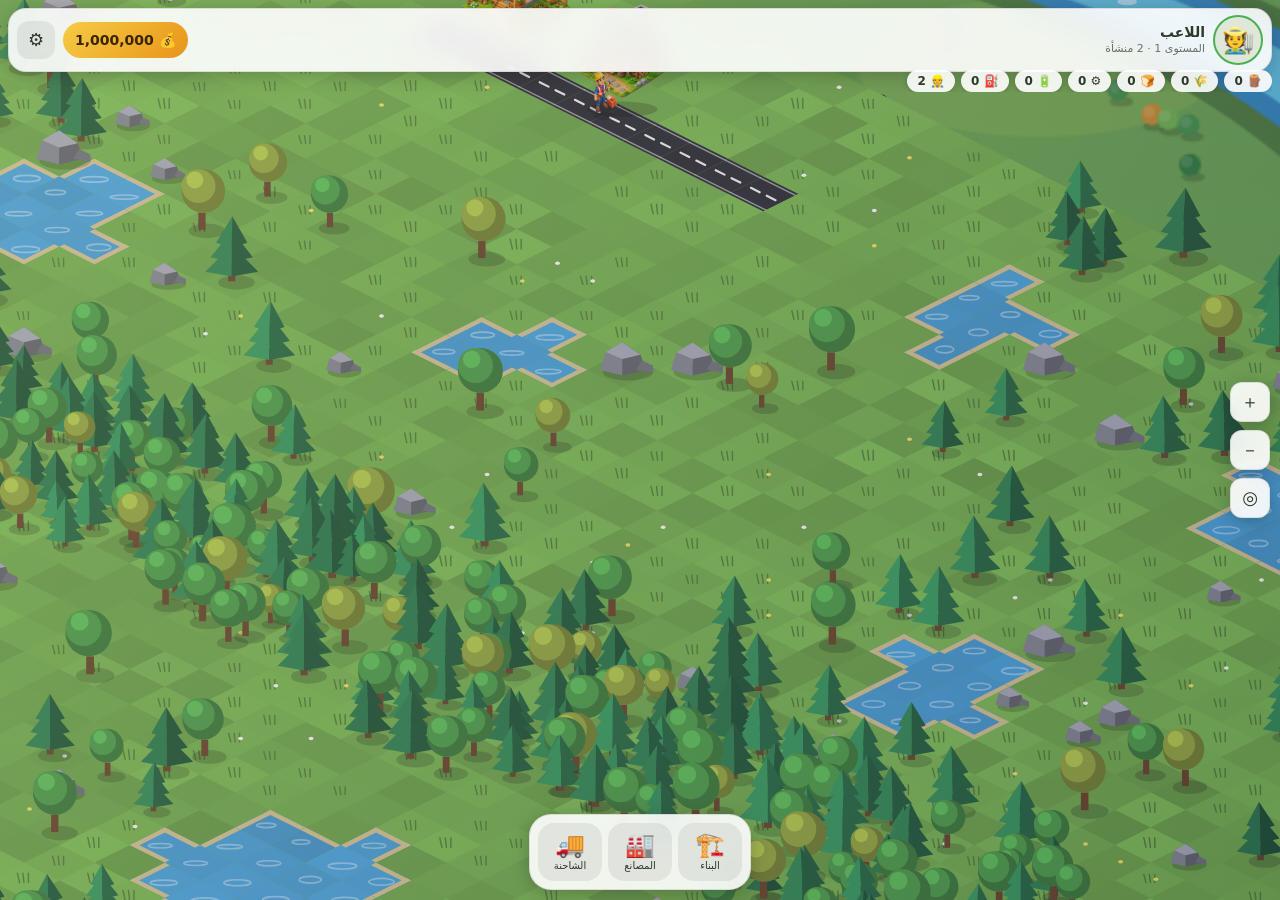
==== commit c47dd6cf: "Render worker homes with their existing asset artwork" ====
--- a/index.html
+++ b/index.html
@@ -55,8 +55,8 @@
   if(y>=20&&rnd()<.4)objs.push({k:'tree',x:x+.5+(rnd()-.5)*.8,y:y+.5+(rnd()-.5)*.8,s:.7+rnd()*.4,pine:rnd()>.4,v:rnd()});
  }else if(y<20&&rnd()<.04){T[x][y]=5;objs.push({k:'rock',x:x+.5,y:y+.5,s:.8+rnd()*.5})}
 }
-objs.push({k:'house',x:7,y:2,fw:2,fd:2,mv:1,c:[243,228,196],rc:[196,72,52],door:[.4,.62],wins:[[.08,.28],[.72,.92]],bw:[.3,.7],beam:1,shut:1,flower:1});
-objs.push({k:'house',x:10,y:2,fw:2,fd:2,mv:1,c:[160,110,68],rc:[58,112,86],door:[.1,.32],wins:[[.46,.66],[.76,.94]],bw:[.3,.7],log:1,shut:0});
+objs.push({k:'house',x:7,y:2,fw:2,fd:2,mv:1,assetName:'Farm House',c:[243,228,196],rc:[196,72,52],door:[.4,.62],wins:[[.08,.28],[.72,.92]],bw:[.3,.7],beam:1,shut:1,flower:1});
+objs.push({k:'house',x:10,y:2,fw:2,fd:2,mv:1,assetName:'Lumberjack House',c:[160,110,68],rc:[58,112,86],door:[.1,.32],wins:[[.46,.66],[.76,.94]],bw:[.3,.7],log:1,shut:0});
 objs.push({k:'silo',x:13,y:2,fw:2,fd:2,mv:1});
 const OBJ=Array.from({length:W},()=>Array(H).fill(null));let placing=null,mov=null,roadEraseMode=false,wood=0,crop=0,bat=0,money=1000000;
 const dep=o=>o.x+o.y+((o.fw||0)+(o.fd||0))/2-(o.role=='field'?.6:0);
@@ -64,7 +64,7 @@
 objs.filter(o=>o.mv).forEach(o=>occ(o,1));
 const SHORE=[];for(let x=0;x<W;x++)for(let y=0;y<H;y++)if(T[x][y]<2&&[[1,0],[-1,0],[0,1],[0,-1]].some(([a,b])=>x+a>=0&&y+b>=0&&x+a<W&&y+b<H&&T[x+a][y+b]==2))SHORE.push({x:x+.5,y:y+.5});
 [[objs.find(o=>o.log),'wood'],[objs.find(o=>o.beam),'farm']].forEach(([h,r])=>objs.push({k:'worker',role:r,home:h,x:h.x+h.fw/2+.02,y:h.y+h.fd+.55,st:'idle',tm:0,car:null,fx:1,mvg:0,walk:false}));
-objs.filter(o=>o.k=='house'||o.k=='silo').forEach(o=>{occ(o,0);objs.splice(objs.indexOf(o),1)});
+objs.filter(o=>o.k=='silo').forEach(o=>{occ(o,0);objs.splice(objs.indexOf(o),1)});
 $('cnt').textContent=`${W*H} مربع (${W}×${H}) · متاح: ${T.reduce((s,c)=>s+c.reduce((a,v)=>a+(v==0),0),0)}`;
 
 /* ---------- tiles ---------- */
@@ -139,6 +139,8 @@
  q(u1-.04,u2+.04,z1-4,z1-2,dk?'#b8ac96':'#d9cdb8');
 }
 function house(o,t){
+ const im=o.assetName&&ASSET_IMAGES[o.assetName];
+ if(im&&im.complete&&im.naturalWidth){const [sx,sy]=P(o.x+(o.fw||2)/2,o.y+(o.fd||2));const ratio=im.naturalWidth/im.naturalHeight;let w=Math.min(118,100*ratio),h=w/ratio;if(h>108){h=108;w=h*ratio}ell(sx,sy+3,w*.32,7,'rgba(0,0,0,.2)');ctx.drawImage(im,sx-w/2,sy-h,w,h);return}
  const x0=o.x,y0=o.y,w=2,d=2,H=40,Rh=34,X1=x0+w,Y1=y0+d,ym=y0+1;
  const fa=(u,z)=>[x0+u*w,Y1,z],fb=(u,z)=>[X1,y0+u*d,z];
  const qa=(a,b,c,e,fl)=>poly([fa(a,c),fa(b,c),fa(b,e),fa(a,e)],fl),qb=(a,b,c,e,fl)=>poly([fb(a,c),fb(b,c),fb(b,e),fb(a,e)],fl);
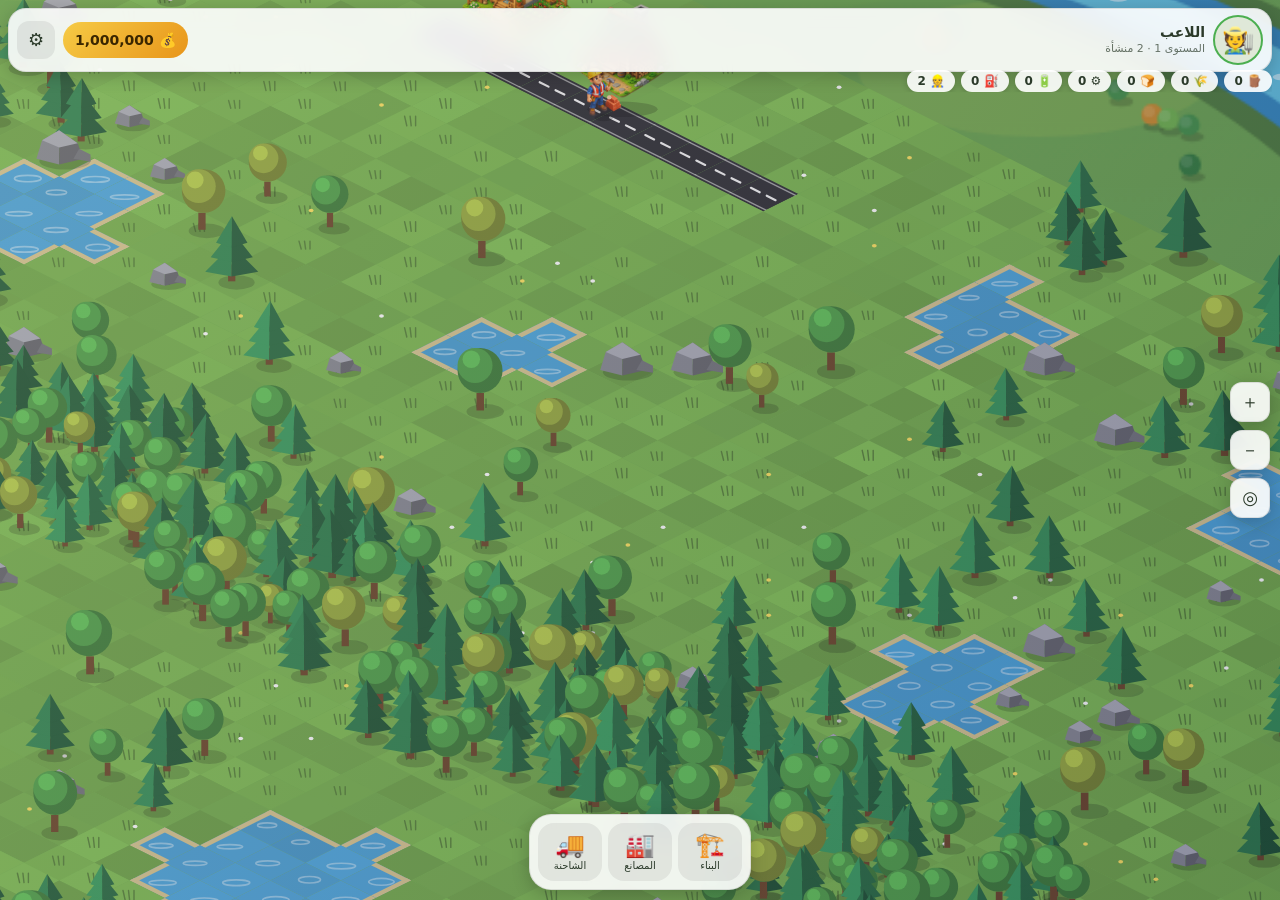
==== commit 16aa46af: "Anchor workers and vehicles to the ground plane" ====
--- a/index.html
+++ b/index.html
@@ -222,8 +222,9 @@
  case'toWF':if(go(w,w.tg.x+.5,w.tg.y+.5,dt)){w.st='water';w.tm=0}break;
  case'water':if(w.tm>1.5){w.tg.st=1;w.tg.t=0;w.car=null;w.st='idle'}break}}
 function logObj(o){const [sx,sy]=P(o.x,o.y);ell(sx+2,sy+1,12,4,'rgba(0,0,0,.18)');ctx.fillStyle='#8a5a32';ctx.fillRect(sx-8,sy-6,16,6);ell(sx+8,sy-3,3,3,'#e4c08a');ctx.fillRect(sx-6,sy-11,14,6);ell(sx+8,sy-8,3,3,'#e4c08a')}
-function worker(o,t){const [sx,sy]=P(o.x,o.y),f=o.fx||1,phase=o.mvg||t/100,sw=o.walk?Math.sin(phase):0,bob=o.walk?Math.abs(Math.sin(phase*2))*1.8:0;
- const asset=o.role=='wood'?'construction-worker':o.role=='animal'?'animal-worker':o.role=='industry'?'factory-worker':'farmer',im=ASSET_IMAGES[asset];ell(sx,sy,9+(o.walk?Math.abs(sw)*1.5:0),3.5,'rgba(0,0,0,.2)');if(im&&im.complete&&im.naturalWidth){ctx.save();ctx.translate(sx+sw*1.5,sy-bob);ctx.rotate(o.walk?sw*.035:0);ctx.scale(f,1);ctx.drawImage(im,-17,-43,34,43);ctx.restore()}else{const farm=o.role!='wood';ctx.lineCap='round';ctx.strokeStyle='#4a3a2e';ctx.lineWidth=3.2;ctx.beginPath();ctx.moveTo(sx-2,sy-9);ctx.lineTo(sx-2+sw*4,sy);ctx.moveTo(sx+2,sy-9);ctx.lineTo(sx+2-sw*4,sy);ctx.stroke();ctx.fillStyle=farm?'#4f86c6':'#b5452f';ctx.fillRect(sx-5,sy-22,10,14);ell(sx,sy-27,4.6,4.8,'#f1c6a0');if(farm){ell(sx,sy-30,9,2.8,'#e6c25a');ctx.fillStyle='#e6c25a';ctx.fillRect(sx-4,sy-34,8,5)}else{ctx.fillStyle='#2f6b4a';ctx.fillRect(sx-4.5,sy-33,9,5)}}if(o.car=='log'){ctx.strokeStyle='#8a5a32';ctx.lineWidth=5;ctx.beginPath();ctx.moveTo(sx-f*8,sy-21);ctx.lineTo(sx+f*9,sy-27);ctx.stroke();ell(sx+f*9,sy-27,2.8,2.8,'#e4c08a')}
+function groundSprite(im,cx,bottom,maxW,maxH){if(!im||!im.complete||!im.naturalWidth)return false;let b=im._groundBounds;if(!b){try{const c=document.createElement('canvas');c.width=im.naturalWidth;c.height=im.naturalHeight;const g=c.getContext('2d',{willReadFrequently:true});g.drawImage(im,0,0);const a=g.getImageData(0,0,c.width,c.height).data;let x0=c.width,y0=c.height,x1=-1,y1=-1;for(let y=0;y<c.height;y++)for(let x=0;x<c.width;x++)if(a[(y*c.width+x)*4+3]>8){if(x<x0)x0=x;if(y<y0)y0=y;if(x>x1)x1=x;if(y>y1)y1=y}b=x1>=x0&&y1>=y0?{x:x0,y:y0,w:x1-x0+1,h:y1-y0+1}:null;im._groundBounds=b||{x:0,y:0,w:im.naturalWidth,h:im.naturalHeight}}catch(e){b={x:0,y:0,w:im.naturalWidth,h:im.naturalHeight}}}const ratio=b.w/b.h;let w=maxW,h=w/ratio;if(h>maxH){h=maxH;w=h*ratio}ctx.drawImage(im,b.x,b.y,b.w,b.h,cx-w/2,bottom-h,w,h);return true}
+function worker(o,t){const [sx,sy]=P(o.x,o.y),f=o.fx||1,phase=o.mvg||t/100,sw=o.walk?Math.sin(phase)*.6:0;
+ const asset=o.role=='wood'?'construction-worker':o.role=='animal'?'animal-worker':o.role=='industry'?'factory-worker':'farmer',im=ASSET_IMAGES[asset];ell(sx,sy+1.5,8.5+(o.walk?Math.abs(sw):0),3.2,'rgba(0,0,0,.24)');if(im&&im.complete&&im.naturalWidth){ctx.save();ctx.translate(sx+sw,sy);ctx.scale(f,1);groundSprite(im,0,0,36,44);ctx.restore()}else{const farm=o.role!='wood';ctx.lineCap='round';ctx.strokeStyle='#4a3a2e';ctx.lineWidth=3.2;ctx.beginPath();ctx.moveTo(sx-2,sy-9);ctx.lineTo(sx-2+sw*4,sy);ctx.moveTo(sx+2,sy-9);ctx.lineTo(sx+2-sw*4,sy);ctx.stroke();ctx.fillStyle=farm?'#4f86c6':'#b5452f';ctx.fillRect(sx-5,sy-22,10,14);ell(sx,sy-27,4.6,4.8,'#f1c6a0');if(farm){ell(sx,sy-30,9,2.8,'#e6c25a');ctx.fillStyle='#e6c25a';ctx.fillRect(sx-4,sy-34,8,5)}else{ctx.fillStyle='#2f6b4a';ctx.fillRect(sx-4.5,sy-33,9,5)}}if(o.car=='log'){ctx.strokeStyle='#8a5a32';ctx.lineWidth=5;ctx.beginPath();ctx.moveTo(sx-f*8,sy-21);ctx.lineTo(sx+f*9,sy-27);ctx.stroke();ell(sx+f*9,sy-27,2.8,2.8,'#e4c08a')}
  const bx=sx+f*8;
  if(o.car=='bucket'||o.st=='fill'||o.st=='water'){const by=sy-12-(o.st=='water'?3:0);ctx.fillStyle='#8d949c';ctx.beginPath();ctx.moveTo(bx-4,by-7);ctx.lineTo(bx+4,by-7);ctx.lineTo(bx+3,by);ctx.lineTo(bx-3,by);ctx.fill();ell(bx,by-7,4,1.5,'#4aa3d8');if(o.st=='water')for(let i=0;i<3;i++)ell(bx+f*(3+i*2),by+((t/130+i*.33)%1)*12,1.4,1.4,'#7ec8f0')}
  if(o.car=='bat'){ctx.fillStyle='#3fb950';ctx.fillRect(bx-3,sy-24,6,10);ctx.fillStyle='#fff';ctx.fillRect(bx-1,sy-26,2,2)}if(o.car=='feed'){ell(bx,sy-17,5,6,'#c9a46a');ell(bx,sy-22,3,1.5,'#8a6a40')}if(o.car=='crop'){ctx.strokeStyle='#e3b93c';ctx.lineWidth=2;for(let i=-1;i<2;i++){ctx.beginPath();ctx.moveTo(bx,sy-12);ctx.lineTo(bx+i*3,sy-24);ctx.stroke();ell(bx+i*3,sy-25,1.6,3,'#f0cf55')}}
@@ -282,7 +283,7 @@
  else if(o.st=='harv'){o.walk=true;const s=Math.sin(o.tm*3)*.32;o.x=o.tg.x+.5+s;o.y=o.tg.y+.5+s;o.fx=Math.cos(o.tm*3)>0?1:-1;if(o.tm>2.2){o.tg.st=0;o.tg.t=0;o.tg.rs=0;o.car=1;o.st='toS'}}
  else if(o.st=='toS'){const s=stor('silo','depot');if(s&&mv(s.x+s.fw/2,s.y+s.fd+.5)){o.st='drop';o.tm=0}}
  else if(o.st=='drop'){if(o.tm>.6){crop+=2;o.car=0;o.st='idle'}}}
-function vehDraw(o,t){const [sx,sy]=P(o.x,o.y),k=o.role=='truck'?.85:.65,f=o.fx||1,b=o.walk?Math.sin(t/55):0,dx=(o.vx||0)-(o.vy||0),dy=((o.vx||0)+(o.vy||0))*TH/TW,angle=o.walk&&Math.hypot(dx,dy)>.01?Math.atan2(dy,dx):0;ell(sx+5,sy+3,26,9,'rgba(0,0,0,.22)');ctx.save();ctx.translate(sx,sy+b);ctx.rotate(angle);ctx.scale(f*k,k);ctx.drawImage(wicon(o.ci),-60,-64,120,90);ctx.restore();
+function vehDraw(o,t){const [sx,sy]=P(o.x,o.y),k=o.role=='truck'?.85:.65,f=o.fx||1,dx=(o.vx||0)-(o.vy||0),dy=((o.vx||0)+(o.vy||0))*TH/TW,angle=o.walk&&Math.hypot(dx,dy)>.01?Math.atan2(dy,dx):0;ell(sx+2,sy+2,25,7.5,'rgba(0,0,0,.25)');ctx.save();ctx.translate(sx,sy);ctx.rotate(angle);ctx.scale(f*k,k);const d=ITEMS[o.ci],im=d&&ASSET_IMAGES[d[2]];if(!groundSprite(im&&im.complete&&im.naturalWidth?im:wicon(o.ci),0,0,120,90))ctx.drawImage(wicon(o.ci),-60,-90,120,90);ctx.restore();
  if(o.car)[[-10,-22],[-3,-26]].forEach(([u,v])=>ell(sx+u*f,sy+v,5,4,'#e3b93c'));
  if(o.walk){for(let i=0;i<3;i++){const ph=(t/450+i/3)%1;ell(sx-f*11,sy-14-ph*22,2+ph*4,2+ph*4,'rgba(90,90,90,'+.5*(1-ph)+')')}if(DK(t)>.05)GLOW.push([sx+f*22,sy-8,28])}}
 function catDraw(o,t){const z=o.fw,[sx,sy]=P(o.x+z/2,o.y+z/2),d=ITEMS[o.ci],k=.8*z*({'Windmill':1.5,'Wind Turbine':1.5,'Wind Pump':1.25}[d[2]]||1),rl=o.role;
@@ -875,7 +876,7 @@
 const priceOf=i=>PRICE[ITEMS[i][2]]||200;
 ITEMS.push([11,'راكبة الدراجة الرباعية','Quad Rider','X','#e85a9a','#2f3136','#f2c030','','🏍️']);
 K.X=function(a,b,c){GND();[[42,72],[78,72],[48,58],[72,58]].forEach(([x,y])=>{EL(x,y-6,6,8,'#1d1d1f');EL(x,y-6,2.6,3.6,'#9aa0a8')});BX(60,68,16,8,b);BX(60,60,13,5,a);LN(52,52,52,40,'#3a4a8a',4);LN(62,52,62,40,'#3a4a8a',4);EL(58,32,7,11,a);EL(58,18,5,5,'#f1c6a0');EL(58,15,6.4,5,c);LN(53,18,46,28,'#5a3a20',3);LN(64,32,74,50,'#f1c6a0',2.6);LN(70,50,78,50,'#444444',3)};
-function riderDraw(o,t){const [sx,sy]=P(o.x,o.y),f=o.fx||1,phase=o.mvg||t/100,bob=o.walk?Math.abs(Math.sin(phase*2))*2:0,im=ASSET_IMAGES['Quad Rider'];ell(sx,sy+2,29,9,'rgba(0,0,0,.24)');if(im&&im.complete&&im.naturalWidth){ctx.save();ctx.translate(sx,sy-bob);ctx.scale(f,1);ctx.drawImage(im,-43,-55,86,58);ctx.restore()}else{ctx.save();ctx.translate(sx,sy-bob);ctx.scale(f*.75,.75);[[-18,-2],[18,-2],[-12,-12],[12,-12]].forEach(([x,y])=>{ell(x,y-6,7,9,'#1d1d1f');ell(x,y-6,3,4,'#9aa0a8')});ctx.fillStyle='#2f3136';ctx.fillRect(-20,-22,40,12);ctx.fillStyle='#e85a9a';ctx.fillRect(-18,-30,36,8);ell(24,-20,3,3,'#ffe9a0');ctx.fillStyle='#3a4a8a';ctx.fillRect(-6,-34,5,14);ctx.fillRect(2,-34,5,14);ctx.fillStyle='#e85a9a';ctx.beginPath();ctx.ellipse(0,-46,8,12,0,0,7);ctx.fill();ell(0,-62,5.5,5.8,'#f1c6a0');ell(0,-65,7,5.4,'#f2c030');ctx.restore()}if(o.car){const e=o.car=='bucket'?'🪣':o.car=='log'?'🪵':RS[o.car]?RS[o.car][1]:'';ctx.font='13px sans-serif';ctx.textAlign='center';ctx.textBaseline='middle';ctx.fillStyle='#000';ctx.fillText(e+(o.n>1?o.n:''),sx,sy-60-bob)}}
+function riderDraw(o,t){const [sx,sy]=P(o.x,o.y),f=o.fx||1,im=ASSET_IMAGES['Quad Rider'];ell(sx,sy+1.5,28,8,'rgba(0,0,0,.26)');if(im&&im.complete&&im.naturalWidth){ctx.save();ctx.translate(sx,sy);ctx.scale(f,1);groundSprite(im,0,0,86,60);ctx.restore()}else{ctx.save();ctx.translate(sx,sy-bob);ctx.scale(f*.75,.75);[[-18,-2],[18,-2],[-12,-12],[12,-12]].forEach(([x,y])=>{ell(x,y-6,7,9,'#1d1d1f');ell(x,y-6,3,4,'#9aa0a8')});ctx.fillStyle='#2f3136';ctx.fillRect(-20,-22,40,12);ctx.fillStyle='#e85a9a';ctx.fillRect(-18,-30,36,8);ell(24,-20,3,3,'#ffe9a0');ctx.fillStyle='#3a4a8a';ctx.fillRect(-6,-34,5,14);ctx.fillRect(2,-34,5,14);ctx.fillStyle='#e85a9a';ctx.beginPath();ctx.ellipse(0,-46,8,12,0,0,7);ctx.fill();ell(0,-62,5.5,5.8,'#f1c6a0');ell(0,-65,7,5.4,'#f2c030');ctx.restore()}if(o.car){const e=o.car=='bucket'?'🪣':o.car=='log'?'🪵':RS[o.car]?RS[o.car][1]:'';ctx.font='13px sans-serif';ctx.textAlign='center';ctx.textBaseline='middle';ctx.fillStyle='#000';ctx.fillText(e+(o.n>1?o.n:''),sx,sy-60-bob)}}
 const wk2=DRAW.worker;DRAW.worker=(o,t)=>o.role=='rider'?riderDraw(o,t):wk2(o,t);
 function go(w,tx,ty,dt){const dx=tx-w.x,dy=ty-w.y,l=Math.hypot(dx,dy);if(l<.07)return true;const s=Math.min(l,(w.spd||(w.role=='rider'?3.6:1.7))*dt);w.vx=dx/l;w.vy=dy/l;w.x+=w.vx*s;w.y+=w.vy*s;w.mvg=(w.mvg||0)+dt*10;w.walk=true;w.fx=(dx-dy)>=0?1:-1;return false}
 function aiR(w,dt){if(!w.steps){const r0=w.role;w.qr=1;w.role='hand';let s=plan(w);if(!s){w.role='farm';s=plan(w)}w.role=r0;w.qr=0;w.steps=s;w.tm=0;if(!s){w.walk=false;return}}aiH(w,dt)}
